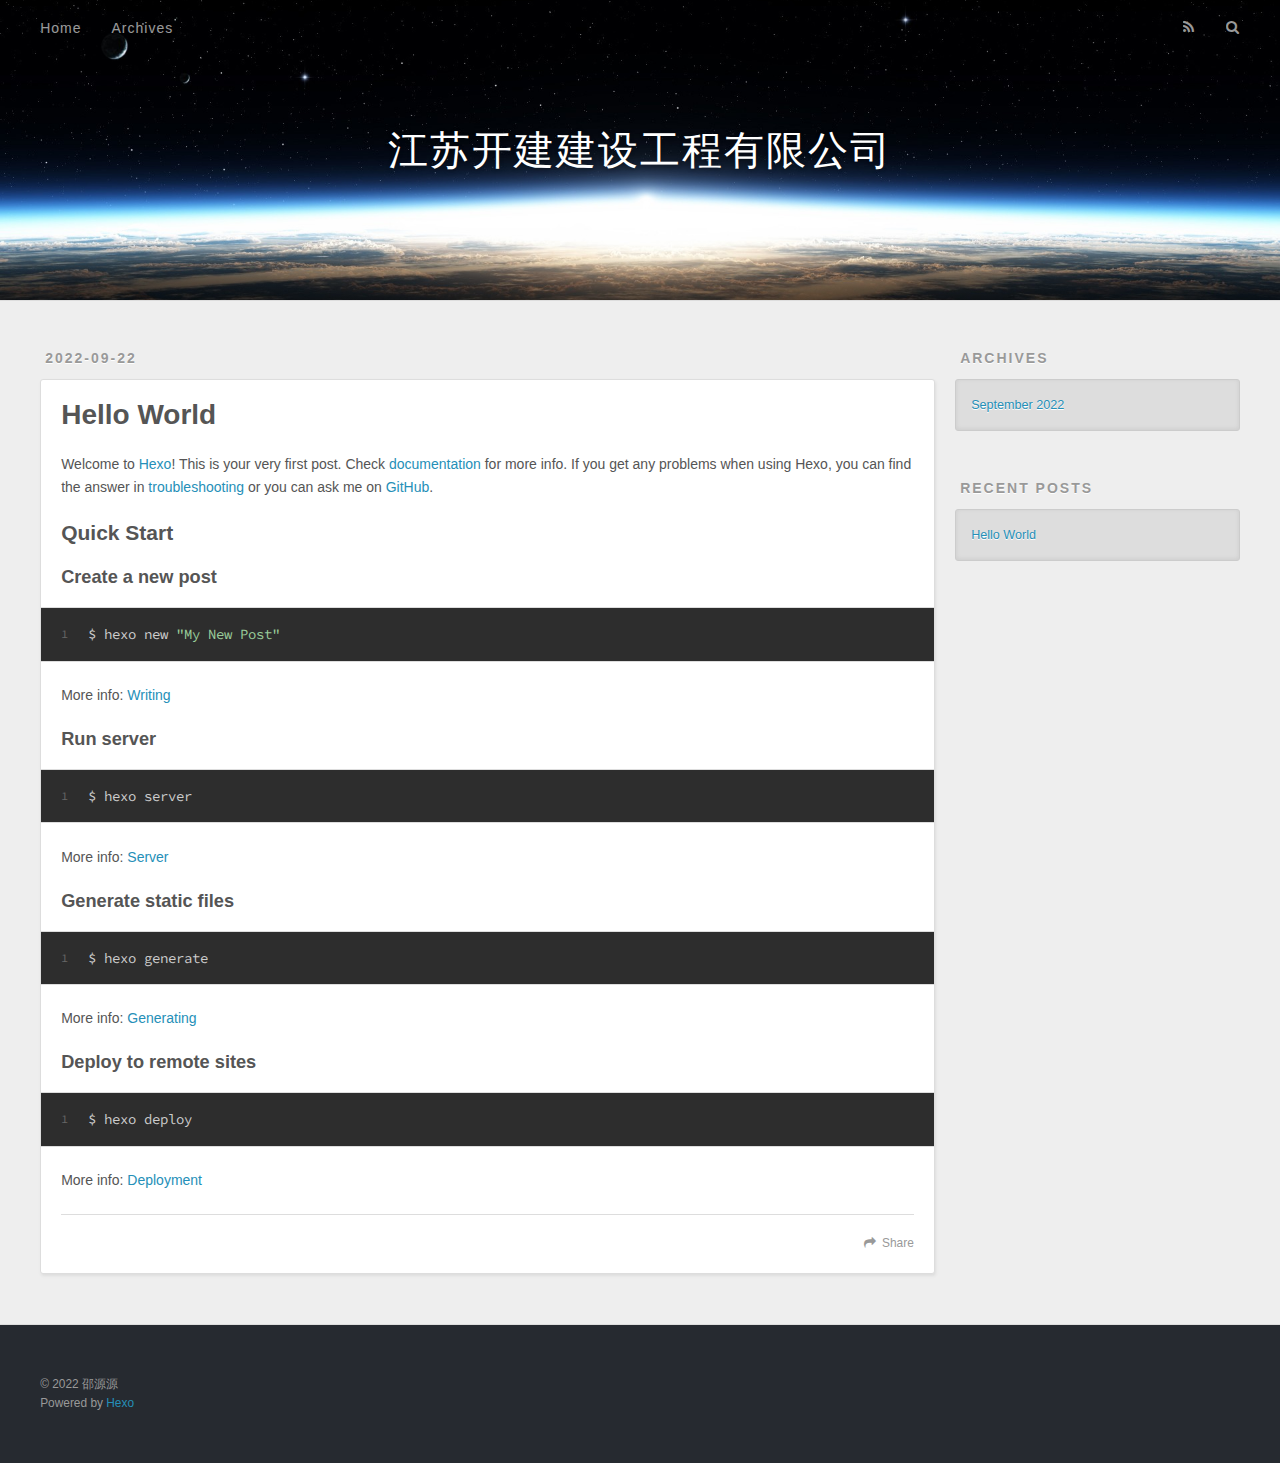
==== index.html @ 6b396579 "Site updated: 2022-09-23 10:19:59" ====
<!DOCTYPE html>
<html>
<head>
  <meta charset="utf-8">
  

  
  <title>江苏开建建设工程有限公司</title>
  <meta name="viewport" content="width=device-width, initial-scale=1, maximum-scale=1">
  <meta name="description" content="江苏开建建设工程有限公司">
<meta property="og:type" content="website">
<meta property="og:title" content="江苏开建建设工程有限公司">
<meta property="og:url" content="http://example.com/index.html">
<meta property="og:site_name" content="江苏开建建设工程有限公司">
<meta property="og:description" content="江苏开建建设工程有限公司">
<meta property="og:locale" content="en_US">
<meta property="article:author" content="邵源源">
<meta name="twitter:card" content="summary">
  
    <link rel="alternate" href="/atom.xml" title="江苏开建建设工程有限公司" type="application/atom+xml">
  
  
    <link rel="icon" href="/favicon.png">
  
  
    <link href="//fonts.googleapis.com/css?family=Source+Code+Pro" rel="stylesheet" type="text/css">
  
  
<link rel="stylesheet" href="/css/style.css">

<meta name="generator" content="Hexo 5.4.2"></head>

<body>
  <div id="container">
    <div id="wrap">
      <header id="header">
  <div id="banner"></div>
  <div id="header-outer" class="outer">
    <div id="header-title" class="inner">
      <h1 id="logo-wrap">
        <a href="/" id="logo">江苏开建建设工程有限公司</a>
      </h1>
      
    </div>
    <div id="header-inner" class="inner">
      <nav id="main-nav">
        <a id="main-nav-toggle" class="nav-icon"></a>
        
          <a class="main-nav-link" href="/">Home</a>
        
          <a class="main-nav-link" href="/archives">Archives</a>
        
      </nav>
      <nav id="sub-nav">
        
          <a id="nav-rss-link" class="nav-icon" href="/atom.xml" title="RSS Feed"></a>
        
        <a id="nav-search-btn" class="nav-icon" title="Search"></a>
      </nav>
      <div id="search-form-wrap">
        <form action="//google.com/search" method="get" accept-charset="UTF-8" class="search-form"><input type="search" name="q" class="search-form-input" placeholder="Search"><button type="submit" class="search-form-submit">&#xF002;</button><input type="hidden" name="sitesearch" value="http://example.com"></form>
      </div>
    </div>
  </div>
</header>
      <div class="outer">
        <section id="main">
  
    <article id="post-hello-world" class="article article-type-post" itemscope itemprop="blogPost">
  <div class="article-meta">
    <a href="/2022/09/22/hello-world/" class="article-date">
  <time datetime="2022-09-22T11:32:41.688Z" itemprop="datePublished">2022-09-22</time>
</a>
    
  </div>
  <div class="article-inner">
    
    
      <header class="article-header">
        
  
    <h1 itemprop="name">
      <a class="article-title" href="/2022/09/22/hello-world/">Hello World</a>
    </h1>
  

      </header>
    
    <div class="article-entry" itemprop="articleBody">
      
        <p>Welcome to <a target="_blank" rel="noopener" href="https://hexo.io/">Hexo</a>! This is your very first post. Check <a target="_blank" rel="noopener" href="https://hexo.io/docs/">documentation</a> for more info. If you get any problems when using Hexo, you can find the answer in <a target="_blank" rel="noopener" href="https://hexo.io/docs/troubleshooting.html">troubleshooting</a> or you can ask me on <a target="_blank" rel="noopener" href="https://github.com/hexojs/hexo/issues">GitHub</a>.</p>
<h2 id="Quick-Start"><a href="#Quick-Start" class="headerlink" title="Quick Start"></a>Quick Start</h2><h3 id="Create-a-new-post"><a href="#Create-a-new-post" class="headerlink" title="Create a new post"></a>Create a new post</h3><figure class="highlight bash"><table><tr><td class="gutter"><pre><span class="line">1</span><br></pre></td><td class="code"><pre><span class="line">$ hexo new <span class="string">&quot;My New Post&quot;</span></span><br></pre></td></tr></table></figure>

<p>More info: <a target="_blank" rel="noopener" href="https://hexo.io/docs/writing.html">Writing</a></p>
<h3 id="Run-server"><a href="#Run-server" class="headerlink" title="Run server"></a>Run server</h3><figure class="highlight bash"><table><tr><td class="gutter"><pre><span class="line">1</span><br></pre></td><td class="code"><pre><span class="line">$ hexo server</span><br></pre></td></tr></table></figure>

<p>More info: <a target="_blank" rel="noopener" href="https://hexo.io/docs/server.html">Server</a></p>
<h3 id="Generate-static-files"><a href="#Generate-static-files" class="headerlink" title="Generate static files"></a>Generate static files</h3><figure class="highlight bash"><table><tr><td class="gutter"><pre><span class="line">1</span><br></pre></td><td class="code"><pre><span class="line">$ hexo generate</span><br></pre></td></tr></table></figure>

<p>More info: <a target="_blank" rel="noopener" href="https://hexo.io/docs/generating.html">Generating</a></p>
<h3 id="Deploy-to-remote-sites"><a href="#Deploy-to-remote-sites" class="headerlink" title="Deploy to remote sites"></a>Deploy to remote sites</h3><figure class="highlight bash"><table><tr><td class="gutter"><pre><span class="line">1</span><br></pre></td><td class="code"><pre><span class="line">$ hexo deploy</span><br></pre></td></tr></table></figure>

<p>More info: <a target="_blank" rel="noopener" href="https://hexo.io/docs/one-command-deployment.html">Deployment</a></p>

      
    </div>
    <footer class="article-footer">
      <a data-url="http://example.com/2022/09/22/hello-world/" data-id="cl8dutoaf0000ag1d5b9mfxag" class="article-share-link">Share</a>
      
      
    </footer>
  </div>
  
</article>


  


</section>
        
          <aside id="sidebar">
  
    

  
    

  
    
  
    
  <div class="widget-wrap">
    <h3 class="widget-title">Archives</h3>
    <div class="widget">
      <ul class="archive-list"><li class="archive-list-item"><a class="archive-list-link" href="/archives/2022/09/">September 2022</a></li></ul>
    </div>
  </div>


  
    
  <div class="widget-wrap">
    <h3 class="widget-title">Recent Posts</h3>
    <div class="widget">
      <ul>
        
          <li>
            <a href="/2022/09/22/hello-world/">Hello World</a>
          </li>
        
      </ul>
    </div>
  </div>

  
</aside>
        
      </div>
      <footer id="footer">
  
  <div class="outer">
    <div id="footer-info" class="inner">
      &copy; 2022 邵源源<br>
      Powered by <a href="http://hexo.io/" target="_blank">Hexo</a>
    </div>
  </div>
</footer>
    </div>
    <nav id="mobile-nav">
  
    <a href="/" class="mobile-nav-link">Home</a>
  
    <a href="/archives" class="mobile-nav-link">Archives</a>
  
</nav>
    

<script src="//ajax.googleapis.com/ajax/libs/jquery/2.0.3/jquery.min.js"></script>


  
<link rel="stylesheet" href="/fancybox/jquery.fancybox.css">

  
<script src="/fancybox/jquery.fancybox.pack.js"></script>




<script src="/js/script.js"></script>




  </div>
</body>
</html>
---- css/style.css ----
body {
  width: 100%;
}
body:before,
body:after {
  content: "";
  display: table;
}
body:after {
  clear: both;
}
html,
body,
div,
span,
applet,
object,
iframe,
h1,
h2,
h3,
h4,
h5,
h6,
p,
blockquote,
pre,
a,
abbr,
acronym,
address,
big,
cite,
code,
del,
dfn,
em,
img,
ins,
kbd,
q,
s,
samp,
small,
strike,
strong,
sub,
sup,
tt,
var,
dl,
dt,
dd,
ol,
ul,
li,
fieldset,
form,
label,
legend,
table,
caption,
tbody,
tfoot,
thead,
tr,
th,
td {
  margin: 0;
  padding: 0;
  border: 0;
  outline: 0;
  font-weight: inherit;
  font-style: inherit;
  font-family: inherit;
  font-size: 100%;
  vertical-align: baseline;
}
body {
  line-height: 1;
  color: #000;
  background: #fff;
}
ol,
ul {
  list-style: none;
}
table {
  border-collapse: separate;
  border-spacing: 0;
  vertical-align: middle;
}
caption,
th,
td {
  text-align: left;
  font-weight: normal;
  vertical-align: middle;
}
a img {
  border: none;
}
input,
button {
  margin: 0;
  padding: 0;
}
input::-moz-focus-inner,
button::-moz-focus-inner {
  border: 0;
  padding: 0;
}
@font-face {
  font-family: FontAwesome;
  font-style: normal;
  font-weight: normal;
  src: url("fonts/fontawesome-webfont.eot?v=#4.0.3");
  src: url("fonts/fontawesome-webfont.eot?#iefix&v=#4.0.3") format("embedded-opentype"), url("fonts/fontawesome-webfont.woff?v=#4.0.3") format("woff"), url("fonts/fontawesome-webfont.ttf?v=#4.0.3") format("truetype"), url("fonts/fontawesome-webfont.svg#fontawesomeregular?v=#4.0.3") format("svg");
}
html,
body,
#container {
  height: 100%;
}
body {
  background: #eee;
  font: 14px -apple-system, BlinkMacSystemFont, "Segoe UI", "Roboto", "Oxygen", "Ubuntu", "Cantarell", "Fira Sans", "Droid Sans", "Helvetica Neue", sans-serif;
  -webkit-text-size-adjust: 100%;
}
.outer {
  max-width: 1220px;
  margin: 0 auto;
  padding: 0 20px;
}
.outer:before,
.outer:after {
  content: "";
  display: table;
}
.outer:after {
  clear: both;
}
.inner {
  display: inline;
  float: left;
  width: 98.33333333333333%;
  margin: 0 0.833333333333333%;
}
.left,
.alignleft {
  float: left;
}
.right,
.alignright {
  float: right;
}
.clear {
  clear: both;
}
#container {
  position: relative;
}
.mobile-nav-on {
  overflow: hidden;
}
#wrap {
  height: 100%;
  width: 100%;
  position: absolute;
  top: 0;
  left: 0;
  -webkit-transition: 0.2s ease-out;
  -moz-transition: 0.2s ease-out;
  -ms-transition: 0.2s ease-out;
  transition: 0.2s ease-out;
  z-index: 1;
  background: #eee;
}
.mobile-nav-on #wrap {
  left: 280px;
}
@media screen and (min-width: 768px) {
  #main {
    display: inline;
    float: left;
    width: 73.33333333333333%;
    margin: 0 0.833333333333333%;
  }
}
.article-date,
.article-category-link,
.archive-year,
.widget-title {
  text-decoration: none;
  text-transform: uppercase;
  letter-spacing: 2px;
  color: #999;
  margin-bottom: 1em;
  margin-left: 5px;
  line-height: 1em;
  text-shadow: 0 1px #fff;
  font-weight: bold;
}
.article-inner,
.archive-article-inner {
  background: #fff;
  -webkit-box-shadow: 1px 2px 3px #ddd;
  box-shadow: 1px 2px 3px #ddd;
  border: 1px solid #ddd;
  border-radius: 3px;
}
.article-entry h1,
.widget h1 {
  font-size: 2em;
}
.article-entry h2,
.widget h2 {
  font-size: 1.5em;
}
.article-entry h3,
.widget h3 {
  font-size: 1.3em;
}
.article-entry h4,
.widget h4 {
  font-size: 1.2em;
}
.article-entry h5,
.widget h5 {
  font-size: 1em;
}
.article-entry h6,
.widget h6 {
  font-size: 1em;
  color: #999;
}
.article-entry hr,
.widget hr {
  border: 1px dashed #ddd;
}
.article-entry strong,
.widget strong {
  font-weight: bold;
}
.article-entry em,
.widget em,
.article-entry cite,
.widget cite {
  font-style: italic;
}
.article-entry sup,
.widget sup,
.article-entry sub,
.widget sub {
  font-size: 0.75em;
  line-height: 0;
  position: relative;
  vertical-align: baseline;
}
.article-entry sup,
.widget sup {
  top: -0.5em;
}
.article-entry sub,
.widget sub {
  bottom: -0.2em;
}
.article-entry small,
.widget small {
  font-size: 0.85em;
}
.article-entry acronym,
.widget acronym,
.article-entry abbr,
.widget abbr {
  border-bottom: 1px dotted;
}
.article-entry ul,
.widget ul,
.article-entry ol,
.widget ol,
.article-entry dl,
.widget dl {
  margin: 0 20px;
  line-height: 1.6em;
}
.article-entry ul ul,
.widget ul ul,
.article-entry ol ul,
.widget ol ul,
.article-entry ul ol,
.widget ul ol,
.article-entry ol ol,
.widget ol ol {
  margin-top: 0;
  margin-bottom: 0;
}
.article-entry ul,
.widget ul {
  list-style: disc;
}
.article-entry ol,
.widget ol {
  list-style: decimal;
}
.article-entry dt,
.widget dt {
  font-weight: bold;
}
#header {
  height: 300px;
  position: relative;
  border-bottom: 1px solid #ddd;
}
#header:before,
#header:after {
  content: "";
  position: absolute;
  left: 0;
  right: 0;
  height: 40px;
}
#header:before {
  top: 0;
  background: -webkit-linear-gradient(rgba(0,0,0,0.2), transparent);
  background: -moz-linear-gradient(rgba(0,0,0,0.2), transparent);
  background: -ms-linear-gradient(rgba(0,0,0,0.2), transparent);
  background: linear-gradient(rgba(0,0,0,0.2), transparent);
}
#header:after {
  bottom: 0;
  background: -webkit-linear-gradient(transparent, rgba(0,0,0,0.2));
  background: -moz-linear-gradient(transparent, rgba(0,0,0,0.2));
  background: -ms-linear-gradient(transparent, rgba(0,0,0,0.2));
  background: linear-gradient(transparent, rgba(0,0,0,0.2));
}
#header-outer {
  height: 100%;
  position: relative;
}
#header-inner {
  position: relative;
  overflow: hidden;
}
#banner {
  position: absolute;
  top: 0;
  left: 0;
  width: 100%;
  height: 100%;
  background: url("images/banner.jpg") center #000;
  background-size: cover;
  z-index: -1;
}
#header-title {
  text-align: center;
  height: 40px;
  position: absolute;
  top: 50%;
  left: 0;
  margin-top: -20px;
}
#logo,
#subtitle {
  text-decoration: none;
  color: #fff;
  font-weight: 300;
  text-shadow: 0 1px 4px rgba(0,0,0,0.3);
}
#logo {
  font-size: 40px;
  line-height: 40px;
  letter-spacing: 2px;
}
#subtitle {
  font-size: 16px;
  line-height: 16px;
  letter-spacing: 1px;
}
#subtitle-wrap {
  margin-top: 16px;
}
#main-nav {
  float: left;
  margin-left: -15px;
}
.nav-icon,
.main-nav-link {
  float: left;
  color: #fff;
  opacity: 0.6;
  text-decoration: none;
  text-shadow: 0 1px rgba(0,0,0,0.2);
  -webkit-transition: opacity 0.2s;
  -moz-transition: opacity 0.2s;
  -ms-transition: opacity 0.2s;
  transition: opacity 0.2s;
  display: block;
  padding: 20px 15px;
}
.nav-icon:hover,
.main-nav-link:hover {
  opacity: 1;
}
.nav-icon {
  font-family: FontAwesome;
  text-align: center;
  font-size: 14px;
  width: 14px;
  height: 14px;
  padding: 20px 15px;
  position: relative;
  cursor: pointer;
}
.main-nav-link {
  font-weight: 300;
  letter-spacing: 1px;
}
@media screen and (max-width: 479px) {
  .main-nav-link {
    display: none;
  }
}
#main-nav-toggle {
  display: none;
}
#main-nav-toggle:before {
  content: "\f0c9";
}
@media screen and (max-width: 479px) {
  #main-nav-toggle {
    display: block;
  }
}
#sub-nav {
  float: right;
  margin-right: -15px;
}
#nav-rss-link:before {
  content: "\f09e";
}
#nav-search-btn:before {
  content: "\f002";
}
#search-form-wrap {
  position: absolute;
  top: 15px;
  width: 150px;
  height: 30px;
  right: -150px;
  opacity: 0;
  -webkit-transition: 0.2s ease-out;
  -moz-transition: 0.2s ease-out;
  -ms-transition: 0.2s ease-out;
  transition: 0.2s ease-out;
}
#search-form-wrap.on {
  opacity: 1;
  right: 0;
}
@media screen and (max-width: 479px) {
  #search-form-wrap {
    width: 100%;
    right: -100%;
  }
}
.search-form {
  position: absolute;
  top: 0;
  left: 0;
  right: 0;
  background: #fff;
  padding: 5px 15px;
  border-radius: 15px;
  -webkit-box-shadow: 0 0 10px rgba(0,0,0,0.3);
  box-shadow: 0 0 10px rgba(0,0,0,0.3);
}
.search-form-input {
  border: none;
  background: none;
  color: #555;
  width: 100%;
  font: 13px -apple-system, BlinkMacSystemFont, "Segoe UI", "Roboto", "Oxygen", "Ubuntu", "Cantarell", "Fira Sans", "Droid Sans", "Helvetica Neue", sans-serif;
  outline: none;
}
.search-form-input::-webkit-search-results-decoration,
.search-form-input::-webkit-search-cancel-button {
  -webkit-appearance: none;
}
.search-form-submit {
  position: absolute;
  top: 50%;
  right: 10px;
  margin-top: -7px;
  font: 13px FontAwesome;
  border: none;
  background: none;
  color: #bbb;
  cursor: pointer;
}
.search-form-submit:hover,
.search-form-submit:focus {
  color: #777;
}
.article {
  margin: 50px 0;
}
.article-inner {
  overflow: hidden;
}
.article-meta:before,
.article-meta:after {
  content: "";
  display: table;
}
.article-meta:after {
  clear: both;
}
.article-date {
  float: left;
}
.article-category {
  float: left;
  line-height: 1em;
  color: #ccc;
  text-shadow: 0 1px #fff;
  margin-left: 8px;
}
.article-category:before {
  content: "\2022";
}
.article-category-link {
  margin: 0 12px 1em;
}
.article-header {
  padding: 20px 20px 0;
}
.article-title {
  text-decoration: none;
  font-size: 2em;
  font-weight: bold;
  color: #555;
  line-height: 1.1em;
  -webkit-transition: color 0.2s;
  -moz-transition: color 0.2s;
  -ms-transition: color 0.2s;
  transition: color 0.2s;
}
a.article-title:hover {
  color: #258fb8;
}
.article-entry {
  color: #555;
  padding: 0 20px;
}
.article-entry:before,
.article-entry:after {
  content: "";
  display: table;
}
.article-entry:after {
  clear: both;
}
.article-entry p,
.article-entry table {
  line-height: 1.6em;
  margin: 1.6em 0;
}
.article-entry h1,
.article-entry h2,
.article-entry h3,
.article-entry h4,
.article-entry h5,
.article-entry h6 {
  font-weight: bold;
}
.article-entry h1,
.article-entry h2,
.article-entry h3,
.article-entry h4,
.article-entry h5,
.article-entry h6 {
  line-height: 1.1em;
  margin: 1.1em 0;
}
.article-entry a {
  color: #258fb8;
  text-decoration: none;
}
.article-entry a:hover {
  text-decoration: underline;
}
.article-entry ul,
.article-entry ol,
.article-entry dl {
  margin-top: 1.6em;
  margin-bottom: 1.6em;
}
.article-entry img,
.article-entry video {
  max-width: 100%;
  height: auto;
  display: block;
  margin: auto;
}
.article-entry iframe {
  border: none;
}
.article-entry table {
  width: 100%;
  border-collapse: collapse;
  border-spacing: 0;
}
.article-entry th {
  font-weight: bold;
  border-bottom: 3px solid #ddd;
  padding-bottom: 0.5em;
}
.article-entry td {
  border-bottom: 1px solid #ddd;
  padding: 10px 0;
}
.article-entry blockquote {
  font-family: Georgia, "Times New Roman", serif;
  font-size: 1.4em;
  margin: 1.6em 20px;
  text-align: center;
}
.article-entry blockquote footer {
  font-size: 14px;
  margin: 1.6em 0;
  font-family: -apple-system, BlinkMacSystemFont, "Segoe UI", "Roboto", "Oxygen", "Ubuntu", "Cantarell", "Fira Sans", "Droid Sans", "Helvetica Neue", sans-serif;
}
.article-entry blockquote footer cite:before {
  content: "—";
  padding: 0 0.5em;
}
.article-entry .pullquote {
  text-align: left;
  width: 45%;
  margin: 0;
}
.article-entry .pullquote.left {
  margin-left: 0.5em;
  margin-right: 1em;
}
.article-entry .pullquote.right {
  margin-right: 0.5em;
  margin-left: 1em;
}
.article-entry .caption {
  color: #999;
  display: block;
  font-size: 0.9em;
  margin-top: 0.5em;
  position: relative;
  text-align: center;
}
.article-entry .video-container {
  position: relative;
  padding-top: 56.25%;
  height: 0;
  overflow: hidden;
}
.article-entry .video-container iframe,
.article-entry .video-container object,
.article-entry .video-container embed {
  position: absolute;
  top: 0;
  left: 0;
  width: 100%;
  height: 100%;
  margin-top: 0;
}
.article-more-link a {
  display: inline-block;
  line-height: 1em;
  padding: 6px 15px;
  border-radius: 15px;
  background: #eee;
  color: #999;
  text-shadow: 0 1px #fff;
  text-decoration: none;
}
.article-more-link a:hover {
  background: #258fb8;
  color: #fff;
  text-decoration: none;
  text-shadow: 0 1px #1e7293;
}
.article-footer {
  font-size: 0.85em;
  line-height: 1.6em;
  border-top: 1px solid #ddd;
  padding-top: 1.6em;
  margin: 0 20px 20px;
}
.article-footer:before,
.article-footer:after {
  content: "";
  display: table;
}
.article-footer:after {
  clear: both;
}
.article-footer a {
  color: #999;
  text-decoration: none;
}
.article-footer a:hover {
  color: #555;
}
.article-tag-list-item {
  float: left;
  margin-right: 10px;
}
.article-tag-list-link:before {
  content: "#";
}
.article-comment-link {
  float: right;
}
.article-comment-link:before {
  content: "\f075";
  font-family: FontAwesome;
  padding-right: 8px;
}
.article-share-link {
  cursor: pointer;
  float: right;
  margin-left: 20px;
}
.article-share-link:before {
  content: "\f064";
  font-family: FontAwesome;
  padding-right: 6px;
}
#article-nav {
  position: relative;
}
#article-nav:before,
#article-nav:after {
  content: "";
  display: table;
}
#article-nav:after {
  clear: both;
}
@media screen and (min-width: 768px) {
  #article-nav {
    margin: 50px 0;
  }
  #article-nav:before {
    width: 8px;
    height: 8px;
    position: absolute;
    top: 50%;
    left: 50%;
    margin-top: -4px;
    margin-left: -4px;
    content: "";
    border-radius: 50%;
    background: #ddd;
    -webkit-box-shadow: 0 1px 2px #fff;
    box-shadow: 0 1px 2px #fff;
  }
}
.article-nav-link-wrap {
  text-decoration: none;
  text-shadow: 0 1px #fff;
  color: #999;
  -webkit-box-sizing: border-box;
  -moz-box-sizing: border-box;
  box-sizing: border-box;
  margin-top: 50px;
  text-align: center;
  display: block;
}
.article-nav-link-wrap:hover {
  color: #555;
}
@media screen and (min-width: 768px) {
  .article-nav-link-wrap {
    width: 50%;
    margin-top: 0;
  }
}
@media screen and (min-width: 768px) {
  #article-nav-newer {
    float: left;
    text-align: right;
    padding-right: 20px;
  }
}
@media screen and (min-width: 768px) {
  #article-nav-older {
    float: right;
    text-align: left;
    padding-left: 20px;
  }
}
.article-nav-caption {
  text-transform: uppercase;
  letter-spacing: 2px;
  color: #ddd;
  line-height: 1em;
  font-weight: bold;
}
#article-nav-newer .article-nav-caption {
  margin-right: -2px;
}
.article-nav-title {
  font-size: 0.85em;
  line-height: 1.6em;
  margin-top: 0.5em;
}
.article-share-box {
  position: absolute;
  display: none;
  background: #fff;
  -webkit-box-shadow: 1px 2px 10px rgba(0,0,0,0.2);
  box-shadow: 1px 2px 10px rgba(0,0,0,0.2);
  border-radius: 3px;
  margin-left: -145px;
  overflow: hidden;
  z-index: 1;
}
.article-share-box.on {
  display: block;
}
.article-share-input {
  width: 100%;
  background: none;
  -webkit-box-sizing: border-box;
  -moz-box-sizing: border-box;
  box-sizing: border-box;
  font: 14px -apple-system, BlinkMacSystemFont, "Segoe UI", "Roboto", "Oxygen", "Ubuntu", "Cantarell", "Fira Sans", "Droid Sans", "Helvetica Neue", sans-serif;
  padding: 0 15px;
  color: #555;
  outline: none;
  border: 1px solid #ddd;
  border-radius: 3px 3px 0 0;
  height: 36px;
  line-height: 36px;
}
.article-share-links {
  background: #eee;
}
.article-share-links:before,
.article-share-links:after {
  content: "";
  display: table;
}
.article-share-links:after {
  clear: both;
}
.article-share-twitter,
.article-share-facebook,
.article-share-pinterest,
.article-share-google {
  width: 50px;
  height: 36px;
  display: block;
  float: left;
  position: relative;
  color: #999;
  text-shadow: 0 1px #fff;
}
.article-share-twitter:before,
.article-share-facebook:before,
.article-share-pinterest:before,
.article-share-google:before {
  font-size: 20px;
  font-family: FontAwesome;
  width: 20px;
  height: 20px;
  position: absolute;
  top: 50%;
  left: 50%;
  margin-top: -10px;
  margin-left: -10px;
  text-align: center;
}
.article-share-twitter:hover,
.article-share-facebook:hover,
.article-share-pinterest:hover,
.article-share-google:hover {
  color: #fff;
}
.article-share-twitter:before {
  content: "\f099";
}
.article-share-twitter:hover {
  background: #00aced;
  text-shadow: 0 1px #008abe;
}
.article-share-facebook:before {
  content: "\f09a";
}
.article-share-facebook:hover {
  background: #3b5998;
  text-shadow: 0 1px #2f477a;
}
.article-share-pinterest:before {
  content: "\f0d2";
}
.article-share-pinterest:hover {
  background: #cb2027;
  text-shadow: 0 1px #a21a1f;
}
.article-share-google:before {
  content: "\f0d5";
}
.article-share-google:hover {
  background: #dd4b39;
  text-shadow: 0 1px #be3221;
}
.article-gallery {
  background: #000;
  position: relative;
}
.article-gallery-photos {
  position: relative;
  overflow: hidden;
}
.article-gallery-img {
  display: none;
  max-width: 100%;
}
.article-gallery-img:first-child {
  display: block;
}
.article-gallery-img.loaded {
  position: absolute;
  display: block;
}
.article-gallery-img img {
  display: block;
  max-width: 100%;
  margin: 0 auto;
}
#comments {
  background: #fff;
  -webkit-box-shadow: 1px 2px 3px #ddd;
  box-shadow: 1px 2px 3px #ddd;
  padding: 20px;
  border: 1px solid #ddd;
  border-radius: 3px;
  margin: 50px 0;
}
#comments a {
  color: #258fb8;
}
.archives-wrap {
  margin: 50px 0;
}
.archives:before,
.archives:after {
  content: "";
  display: table;
}
.archives:after {
  clear: both;
}
.archive-year-wrap {
  margin-bottom: 1em;
}
.archives {
  -webkit-column-gap: 10px;
  -moz-column-gap: 10px;
  column-gap: 10px;
}
@media screen and (min-width: 480px) and (max-width: 767px) {
  .archives {
    -webkit-column-count: 2;
    -moz-column-count: 2;
    column-count: 2;
  }
}
@media screen and (min-width: 768px) {
  .archives {
    -webkit-column-count: 3;
    -moz-column-count: 3;
    column-count: 3;
  }
}
.archive-article {
  -webkit-column-break-inside: avoid;
  page-break-inside: avoid;
  overflow: hidden;
  break-inside: avoid-column;
}
.archive-article-inner {
  padding: 10px;
  margin-bottom: 15px;
}
.archive-article-title {
  text-decoration: none;
  font-weight: bold;
  color: #555;
  -webkit-transition: color 0.2s;
  -moz-transition: color 0.2s;
  -ms-transition: color 0.2s;
  transition: color 0.2s;
  line-height: 1.6em;
}
.archive-article-title:hover {
  color: #258fb8;
}
.archive-article-footer {
  margin-top: 1em;
}
.archive-article-date {
  color: #999;
  text-decoration: none;
  font-size: 0.85em;
  line-height: 1em;
  margin-bottom: 0.5em;
  display: block;
}
#page-nav {
  margin: 50px auto;
  background: #fff;
  -webkit-box-shadow: 1px 2px 3px #ddd;
  box-shadow: 1px 2px 3px #ddd;
  border: 1px solid #ddd;
  border-radius: 3px;
  text-align: center;
  color: #999;
  overflow: hidden;
}
#page-nav:before,
#page-nav:after {
  content: "";
  display: table;
}
#page-nav:after {
  clear: both;
}
#page-nav a,
#page-nav span {
  padding: 10px 20px;
  line-height: 1;
  height: 2ex;
}
#page-nav a {
  color: #999;
  text-decoration: none;
}
#page-nav a:hover {
  background: #999;
  color: #fff;
}
#page-nav .prev {
  float: left;
}
#page-nav .next {
  float: right;
}
#page-nav .page-number {
  display: inline-block;
}
@media screen and (max-width: 479px) {
  #page-nav .page-number {
    display: none;
  }
}
#page-nav .current {
  color: #555;
  font-weight: bold;
}
#page-nav .space {
  color: #ddd;
}
#footer {
  background: #262a30;
  padding: 50px 0;
  border-top: 1px solid #ddd;
  color: #999;
}
#footer a {
  color: #258fb8;
  text-decoration: none;
}
#footer a:hover {
  text-decoration: underline;
}
#footer-info {
  line-height: 1.6em;
  font-size: 0.85em;
}
.article-entry pre,
.article-entry .highlight {
  background: #2d2d2d;
  margin: 0 -20px;
  padding: 15px 20px;
  border-style: solid;
  border-color: #ddd;
  border-width: 1px 0;
  overflow: auto;
  color: #ccc;
  line-height: 22.400000000000002px;
}
.article-entry .highlight .gutter pre,
.article-entry .gist .gist-file .gist-data .line-numbers {
  color: #666;
  font-size: 0.85em;
}
.article-entry pre,
.article-entry code {
  font-family: "Source Code Pro", Consolas, Monaco, Menlo, Consolas, monospace;
}
.article-entry code {
  background: #eee;
  text-shadow: 0 1px #fff;
  padding: 0 0.3em;
}
.article-entry pre code {
  background: none;
  text-shadow: none;
  padding: 0;
}
.article-entry .highlight pre {
  border: none;
  margin: 0;
  padding: 0;
}
.article-entry .highlight table {
  margin: 0;
  width: auto;
}
.article-entry .highlight td {
  border: none;
  padding: 0;
}
.article-entry .highlight figcaption {
  font-size: 0.85em;
  color: #999;
  line-height: 1em;
  margin-bottom: 1em;
}
.article-entry .highlight figcaption:before,
.article-entry .highlight figcaption:after {
  content: "";
  display: table;
}
.article-entry .highlight figcaption:after {
  clear: both;
}
.article-entry .highlight figcaption a {
  float: right;
}
.article-entry .highlight .gutter pre {
  text-align: right;
  padding-right: 20px;
}
.article-entry .highlight .line {
  height: 22.400000000000002px;
}
.article-entry .highlight .line.marked {
  background: #515151;
}
.article-entry .gist {
  margin: 0 -20px;
  border-style: solid;
  border-color: #ddd;
  border-width: 1px 0;
  background: #2d2d2d;
  padding: 15px 20px 15px 0;
}
.article-entry .gist .gist-file {
  border: none;
  font-family: "Source Code Pro", Consolas, Monaco, Menlo, Consolas, monospace;
  margin: 0;
}
.article-entry .gist .gist-file .gist-data {
  background: none;
  border: none;
}
.article-entry .gist .gist-file .gist-data .line-numbers {
  background: none;
  border: none;
  padding: 0 20px 0 0;
}
.article-entry .gist .gist-file .gist-data .line-data {
  padding: 0 !important;
}
.article-entry .gist .gist-file .highlight {
  margin: 0;
  padding: 0;
  border: none;
}
.article-entry .gist .gist-file .gist-meta {
  background: #2d2d2d;
  color: #999;
  font: 0.85em -apple-system, BlinkMacSystemFont, "Segoe UI", "Roboto", "Oxygen", "Ubuntu", "Cantarell", "Fira Sans", "Droid Sans", "Helvetica Neue", sans-serif;
  text-shadow: 0 0;
  padding: 0;
  margin-top: 1em;
  margin-left: 20px;
}
.article-entry .gist .gist-file .gist-meta a {
  color: #258fb8;
  font-weight: normal;
}
.article-entry .gist .gist-file .gist-meta a:hover {
  text-decoration: underline;
}
pre .comment,
pre .title {
  color: #999;
}
pre .variable,
pre .attribute,
pre .tag,
pre .regexp,
pre .ruby .constant,
pre .xml .tag .title,
pre .xml .pi,
pre .xml .doctype,
pre .html .doctype,
pre .css .id,
pre .css .class,
pre .css .pseudo {
  color: #f2777a;
}
pre .number,
pre .preprocessor,
pre .built_in,
pre .literal,
pre .params,
pre .constant {
  color: #f99157;
}
pre .class,
pre .ruby .class .title,
pre .css .rules .attribute {
  color: #9c9;
}
pre .string,
pre .value,
pre .inheritance,
pre .header,
pre .ruby .symbol,
pre .xml .cdata {
  color: #9c9;
}
pre .css .hexcolor {
  color: #6cc;
}
pre .function,
pre .python .decorator,
pre .python .title,
pre .ruby .function .title,
pre .ruby .title .keyword,
pre .perl .sub,
pre .javascript .title,
pre .coffeescript .title {
  color: #69c;
}
pre .keyword,
pre .javascript .function {
  color: #c9c;
}
@media screen and (max-width: 479px) {
  #mobile-nav {
    position: absolute;
    top: 0;
    left: 0;
    width: 280px;
    height: 100%;
    background: #191919;
    border-right: 1px solid #fff;
  }
}
@media screen and (max-width: 479px) {
  .mobile-nav-link {
    display: block;
    color: #999;
    text-decoration: none;
    padding: 15px 20px;
    font-weight: bold;
  }
  .mobile-nav-link:hover {
    color: #fff;
  }
}
@media screen and (min-width: 768px) {
  #sidebar {
    display: inline;
    float: left;
    width: 23.333333333333332%;
    margin: 0 0.833333333333333%;
  }
}
.widget-wrap {
  margin: 50px 0;
}
.widget {
  color: #777;
  text-shadow: 0 1px #fff;
  background: #ddd;
  -webkit-box-shadow: 0 -1px 4px #ccc inset;
  box-shadow: 0 -1px 4px #ccc inset;
  border: 1px solid #ccc;
  padding: 15px;
  border-radius: 3px;
}
.widget a {
  color: #258fb8;
  text-decoration: none;
}
.widget a:hover {
  text-decoration: underline;
}
.widget ul ul,
.widget ol ul,
.widget dl ul,
.widget ul ol,
.widget ol ol,
.widget dl ol,
.widget ul dl,
.widget ol dl,
.widget dl dl {
  margin-left: 15px;
  list-style: disc;
}
.widget {
  line-height: 1.6em;
  word-wrap: break-word;
  font-size: 0.9em;
}
.widget ul,
.widget ol {
  list-style: none;
  margin: 0;
}
.widget ul ul,
.widget ol ul,
.widget ul ol,
.widget ol ol {
  margin: 0 20px;
}
.widget ul ul,
.widget ol ul {
  list-style: disc;
}
.widget ul ol,
.widget ol ol {
  list-style: decimal;
}
.category-list-count,
.tag-list-count,
.archive-list-count {
  padding-left: 5px;
  color: #999;
  font-size: 0.85em;
}
.category-list-count:before,
.tag-list-count:before,
.archive-list-count:before {
  content: "(";
}
.category-list-count:after,
.tag-list-count:after,
.archive-list-count:after {
  content: ")";
}
.tagcloud a {
  margin-right: 5px;
  display: inline-block;
}
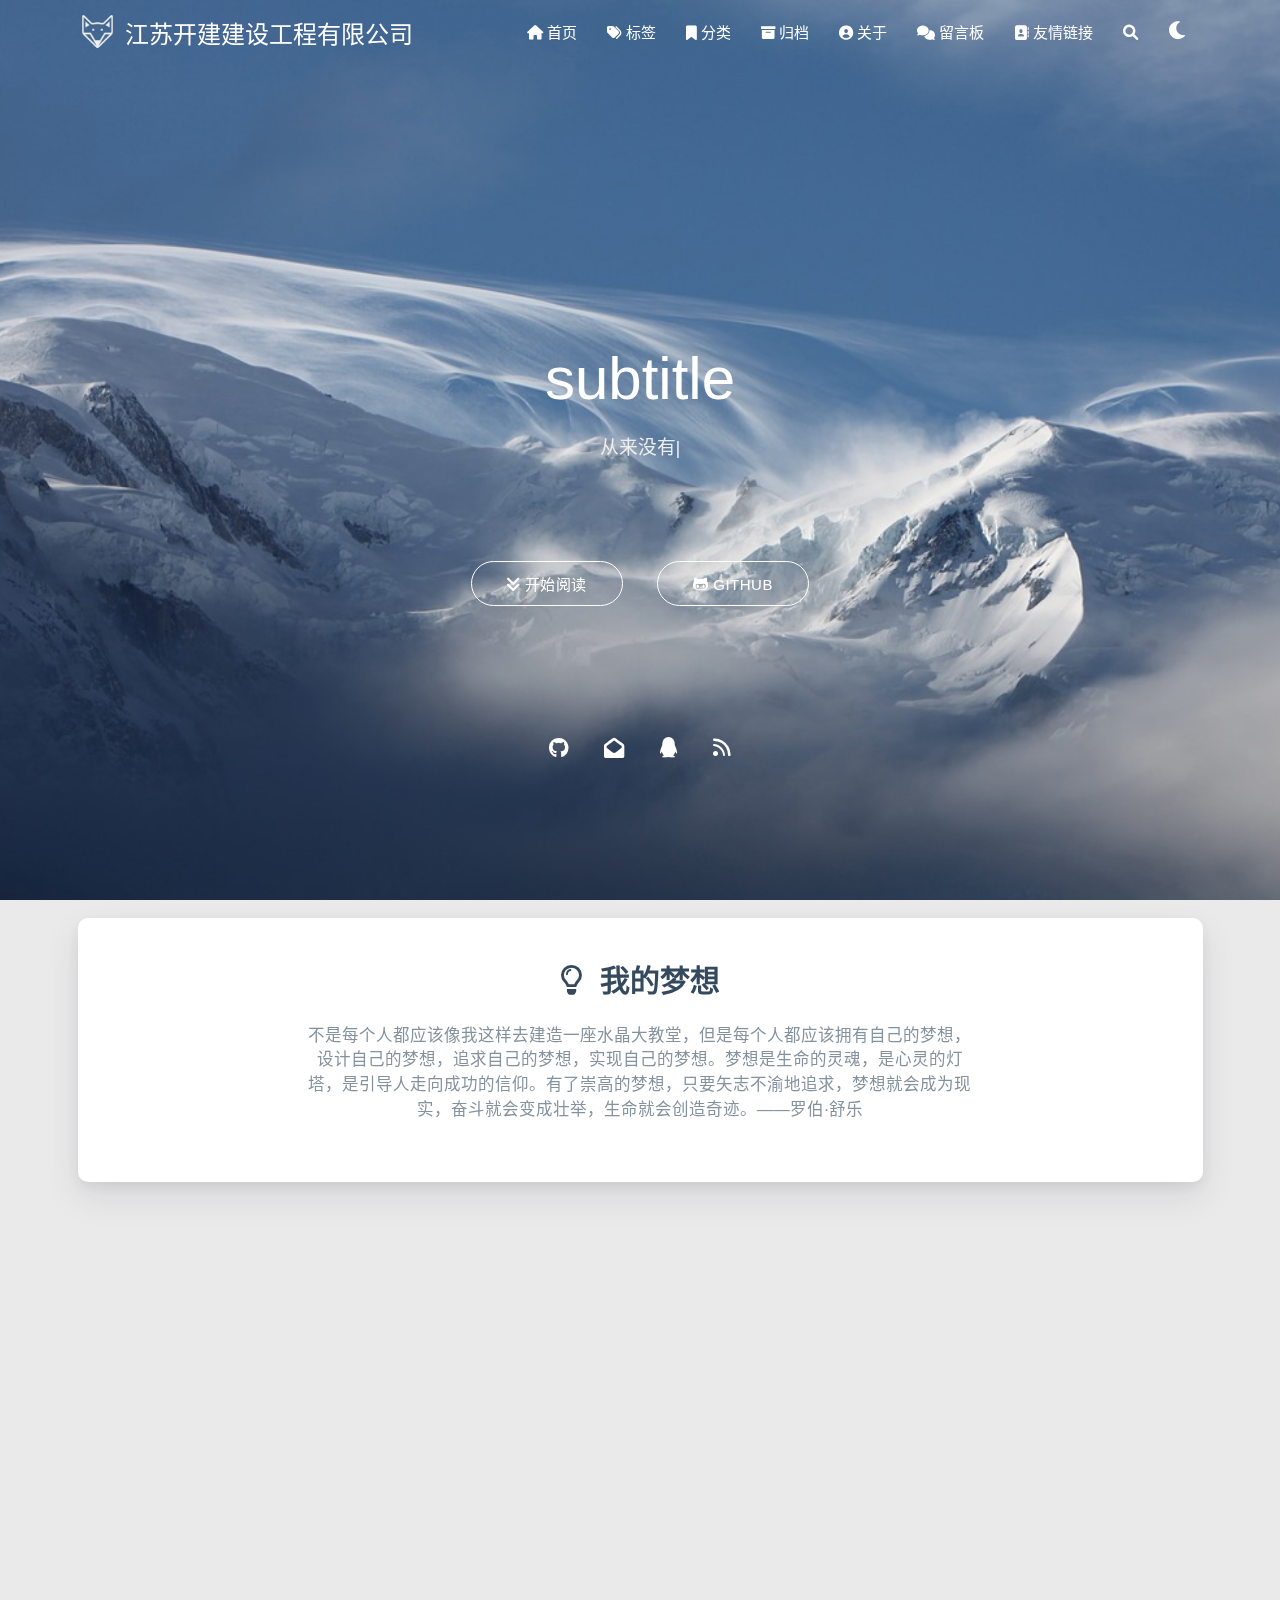
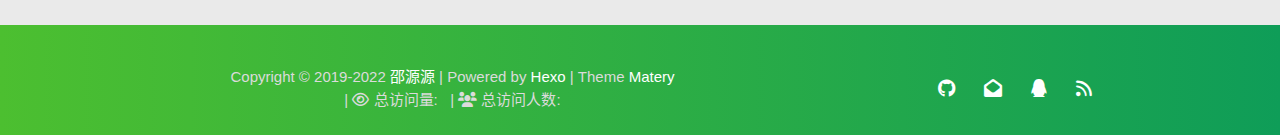
==== commit 5240a66c: "Site updated: 2022-09-23 10:46:22" ====
--- a/index.html
+++ b/index.html
@@ -1,198 +1,959 @@
-<!DOCTYPE html>
-<html>
+<!DOCTYPE HTML>
+<html lang="zh-CN">
+
+
 <head>
-  <meta charset="utf-8">
+    <meta charset="utf-8">
+    <meta name="keywords" content="江苏开建建设工程有限公司">
+    <meta name="description" content="江苏开建建设工程有限公司">
+    <meta http-equiv="X-UA-Compatible" content="IE=edge">
+    <meta name="viewport" content="width=device-width, initial-scale=1.0, user-scalable=no">
+    <meta name="renderer" content="webkit|ie-stand|ie-comp">
+    <meta name="mobile-web-app-capable" content="yes">
+    <meta name="format-detection" content="telephone=no">
+    <meta name="apple-mobile-web-app-capable" content="yes">
+    <meta name="apple-mobile-web-app-status-bar-style" content="black-translucent">
+    <meta name="referrer" content="no-referrer-when-downgrade">
+    <!-- Global site tag (gtag.js) - Google Analytics -->
+
+
+    <title>江苏开建建设工程有限公司</title>
+    <link rel="icon" type="image/png" href="/favicon.png">
+    
+
+
+    <!-- index cover -->
+    <!-- <link rel="stylesheet preload" type="text/css" href="/css/indexcover.css"> -->
+    <style>
+        .carousel-control {
+            width: 45px;
+            height: 45px;
+            line-height: 55px;
+            border-radius: 45px;
+            background: transparent;
+            cursor: pointer;
+            z-index: 100;
+        }
+        
+        #prev-cover {
+            position: absolute;
+            top: 48%;
+            left: 8px;
+        }
+        
+        #next-cover {
+            position: absolute;
+            top: 48%;
+            right: 8px;;
+        }
+        
+        #prev-cover i {
+            margin-right: 3px;
+        }
+        
+        #next-cover i {
+            margin-left: 3px;
+        }
+        
+        .carousel-control:hover {
+            background-color: rgba(0, 0, 0, .4);
+        }
+        
+        .carousel-control i {
+            color: #fff;
+            font-size: 2.4rem;
+        }
+    </style>
+
+
+
+<link rel="stylesheet" type="text/css" href="/libs/awesome/css/all.min.css">
+<link rel="stylesheet" type="text/css" href="/libs/materialize/materialize.min.css">
+<link rel="stylesheet" type="text/css" href="/libs/aos/aos.css">
+<link rel="stylesheet" type="text/css" href="/libs/animate/animate.min.css">
+<link rel="stylesheet" type="text/css" href="/libs/lightGallery/css/lightgallery.min.css">
+<link rel="stylesheet" type="text/css" href="/css/matery.css">
+<link rel="stylesheet" type="text/css" href="/css/my.css">
+<link rel="stylesheet" type="text/css" href="/css/dark.css" media="none" onload="if(media!='all')media='all'">
+
+
+
+
+    <link rel="stylesheet" href="/libs/tocbot/tocbot.css">
+    <link rel="stylesheet" href="/css/post.css">
+
+
+
+
+
+
+    <script src="/libs/jquery/jquery-3.6.0.min.js"></script>
+
+<meta name="generator" content="Hexo 5.4.2"></head>
+
+
+<body>
+    <header class="navbar-fixed">
+    <nav id="headNav" class="bg-color nav-transparent">
+        <div id="navContainer" class="nav-wrapper container">
+            <div class="brand-logo">
+                <a href="/" class="waves-effect waves-light">
+                    
+                    <img src="/medias/logo.png" class="logo-img" alt="LOGO">
+                    
+                    <span class="logo-span">江苏开建建设工程有限公司</span>
+                </a>
+            </div>
+            
+
+<a href="#" data-target="mobile-nav" class="sidenav-trigger button-collapse"><i class="fas fa-bars"></i></a>
+<ul class="right nav-menu">
   
-
+  <li class="hide-on-med-and-down nav-item">
+    
+    <a href="/" class="waves-effect waves-light">
+      
+      <i class="fas fa-home" style="zoom: 0.6;"></i>
+      
+      <span>首页</span>
+    </a>
+    
+  </li>
   
-  <title>江苏开建建设工程有限公司</title>
-  <meta name="viewport" content="width=device-width, initial-scale=1, maximum-scale=1">
-  <meta name="description" content="江苏开建建设工程有限公司">
-<meta property="og:type" content="website">
-<meta property="og:title" content="江苏开建建设工程有限公司">
-<meta property="og:url" content="http://example.com/index.html">
-<meta property="og:site_name" content="江苏开建建设工程有限公司">
-<meta property="og:description" content="江苏开建建设工程有限公司">
-<meta property="og:locale" content="en_US">
-<meta property="article:author" content="邵源源">
-<meta name="twitter:card" content="summary">
+  <li class="hide-on-med-and-down nav-item">
+    
+    <a href="/tags" class="waves-effect waves-light">
+      
+      <i class="fas fa-tags" style="zoom: 0.6;"></i>
+      
+      <span>标签</span>
+    </a>
+    
+  </li>
   
-    <link rel="alternate" href="/atom.xml" title="江苏开建建设工程有限公司" type="application/atom+xml">
+  <li class="hide-on-med-and-down nav-item">
+    
+    <a href="/categories" class="waves-effect waves-light">
+      
+      <i class="fas fa-bookmark" style="zoom: 0.6;"></i>
+      
+      <span>分类</span>
+    </a>
+    
+  </li>
   
+  <li class="hide-on-med-and-down nav-item">
+    
+    <a href="/archives" class="waves-effect waves-light">
+      
+      <i class="fas fa-archive" style="zoom: 0.6;"></i>
+      
+      <span>归档</span>
+    </a>
+    
+  </li>
   
-    <link rel="icon" href="/favicon.png">
+  <li class="hide-on-med-and-down nav-item">
+    
+    <a href="/about" class="waves-effect waves-light">
+      
+      <i class="fas fa-user-circle" style="zoom: 0.6;"></i>
+      
+      <span>关于</span>
+    </a>
+    
+  </li>
   
+  <li class="hide-on-med-and-down nav-item">
+    
+    <a href="/contact" class="waves-effect waves-light">
+      
+      <i class="fas fa-comments" style="zoom: 0.6;"></i>
+      
+      <span>留言板</span>
+    </a>
+    
+  </li>
   
-    <link href="//fonts.googleapis.com/css?family=Source+Code+Pro" rel="stylesheet" type="text/css">
+  <li class="hide-on-med-and-down nav-item">
+    
+    <a href="/friends" class="waves-effect waves-light">
+      
+      <i class="fas fa-address-book" style="zoom: 0.6;"></i>
+      
+      <span>友情链接</span>
+    </a>
+    
+  </li>
   
-  
-<link rel="stylesheet" href="/css/style.css">
-
-<meta name="generator" content="Hexo 5.4.2"></head>
-
-<body>
-  <div id="container">
-    <div id="wrap">
-      <header id="header">
-  <div id="banner"></div>
-  <div id="header-outer" class="outer">
-    <div id="header-title" class="inner">
-      <h1 id="logo-wrap">
-        <a href="/" id="logo">江苏开建建设工程有限公司</a>
-      </h1>
-      
+  <li>
+    <a href="#searchModal" class="modal-trigger waves-effect waves-light">
+      <i id="searchIcon" class="fas fa-search" title="搜索" style="zoom: 0.85;"></i>
+    </a>
+  </li>
+  <li>
+    <a href="javascript:;" class="waves-effect waves-light" onclick="switchNightMode()" title="深色/浅色模式" >
+      <i id="sum-moon-icon" class="fas fa-sun" style="zoom: 0.85;"></i>
+    </a>
+  </li>
+</ul>
+
+
+<div id="mobile-nav" class="side-nav sidenav">
+
+    <div class="mobile-head bg-color">
+        
+        <img src="/medias/logo.png" class="logo-img circle responsive-img">
+        
+        <div class="logo-name">江苏开建建设工程有限公司</div>
+        <div class="logo-desc">
+            
+            江苏开建建设工程有限公司
+            
+        </div>
     </div>
-    <div id="header-inner" class="inner">
-      <nav id="main-nav">
-        <a id="main-nav-toggle" class="nav-icon"></a>
-        
-          <a class="main-nav-link" href="/">Home</a>
-        
-          <a class="main-nav-link" href="/archives">Archives</a>
-        
-      </nav>
-      <nav id="sub-nav">
-        
-          <a id="nav-rss-link" class="nav-icon" href="/atom.xml" title="RSS Feed"></a>
-        
-        <a id="nav-search-btn" class="nav-icon" title="Search"></a>
-      </nav>
-      <div id="search-form-wrap">
-        <form action="//google.com/search" method="get" accept-charset="UTF-8" class="search-form"><input type="search" name="q" class="search-form-input" placeholder="Search"><button type="submit" class="search-form-submit">&#xF002;</button><input type="hidden" name="sitesearch" value="http://example.com"></form>
-      </div>
+
+    <ul class="menu-list mobile-menu-list">
+        
+        <li class="m-nav-item">
+	  
+		<a href="/" class="waves-effect waves-light">
+			
+			    <i class="fa-fw fas fa-home"></i>
+			
+			首页
+		</a>
+          
+        </li>
+        
+        <li class="m-nav-item">
+	  
+		<a href="/tags" class="waves-effect waves-light">
+			
+			    <i class="fa-fw fas fa-tags"></i>
+			
+			标签
+		</a>
+          
+        </li>
+        
+        <li class="m-nav-item">
+	  
+		<a href="/categories" class="waves-effect waves-light">
+			
+			    <i class="fa-fw fas fa-bookmark"></i>
+			
+			分类
+		</a>
+          
+        </li>
+        
+        <li class="m-nav-item">
+	  
+		<a href="/archives" class="waves-effect waves-light">
+			
+			    <i class="fa-fw fas fa-archive"></i>
+			
+			归档
+		</a>
+          
+        </li>
+        
+        <li class="m-nav-item">
+	  
+		<a href="/about" class="waves-effect waves-light">
+			
+			    <i class="fa-fw fas fa-user-circle"></i>
+			
+			关于
+		</a>
+          
+        </li>
+        
+        <li class="m-nav-item">
+	  
+		<a href="/contact" class="waves-effect waves-light">
+			
+			    <i class="fa-fw fas fa-comments"></i>
+			
+			留言板
+		</a>
+          
+        </li>
+        
+        <li class="m-nav-item">
+	  
+		<a href="/friends" class="waves-effect waves-light">
+			
+			    <i class="fa-fw fas fa-address-book"></i>
+			
+			友情链接
+		</a>
+          
+        </li>
+        
+        
+        <li><div class="divider"></div></li>
+        <li>
+            <a href="https://github.com/blinkfox/hexo-theme-matery" class="waves-effect waves-light" target="_blank">
+                <i class="fab fa-github-square fa-fw"></i>Fork Me
+            </a>
+        </li>
+        
+    </ul>
+</div>
+
+
+        </div>
+
+        
+            <style>
+    .nav-transparent .github-corner {
+        display: none !important;
+    }
+
+    .github-corner {
+        position: absolute;
+        z-index: 10;
+        top: 0;
+        right: 0;
+        border: 0;
+        transform: scale(1.1);
+    }
+
+    .github-corner svg {
+        color: #0f9d58;
+        fill: #fff;
+        height: 64px;
+        width: 64px;
+    }
+
+    .github-corner:hover .octo-arm {
+        animation: a 0.56s ease-in-out;
+    }
+
+    .github-corner .octo-arm {
+        animation: none;
+    }
+
+    @keyframes a {
+        0%,
+        to {
+            transform: rotate(0);
+        }
+        20%,
+        60% {
+            transform: rotate(-25deg);
+        }
+        40%,
+        80% {
+            transform: rotate(10deg);
+        }
+    }
+</style>
+
+<a href="https://github.com/blinkfox/hexo-theme-matery" class="github-corner tooltipped hide-on-med-and-down" target="_blank"
+   data-tooltip="Fork Me" data-position="left" data-delay="50">
+    <svg viewBox="0 0 250 250" aria-hidden="true">
+        <path d="M0,0 L115,115 L130,115 L142,142 L250,250 L250,0 Z"></path>
+        <path d="M128.3,109.0 C113.8,99.7 119.0,89.6 119.0,89.6 C122.0,82.7 120.5,78.6 120.5,78.6 C119.2,72.0 123.4,76.3 123.4,76.3 C127.3,80.9 125.5,87.3 125.5,87.3 C122.9,97.6 130.6,101.9 134.4,103.2"
+              fill="currentColor" style="transform-origin: 130px 106px;" class="octo-arm"></path>
+        <path d="M115.0,115.0 C114.9,115.1 118.7,116.5 119.8,115.4 L133.7,101.6 C136.9,99.2 139.9,98.4 142.2,98.6 C133.8,88.0 127.5,74.4 143.8,58.0 C148.5,53.4 154.0,51.2 159.7,51.0 C160.3,49.4 163.2,43.6 171.4,40.1 C171.4,40.1 176.1,42.5 178.8,56.2 C183.1,58.6 187.2,61.8 190.9,65.4 C194.5,69.0 197.7,73.2 200.1,77.6 C213.8,80.2 216.3,84.9 216.3,84.9 C212.7,93.1 206.9,96.0 205.4,96.6 C205.1,102.4 203.0,107.8 198.3,112.5 C181.9,128.9 168.3,122.5 157.7,114.1 C157.9,116.9 156.7,120.9 152.7,124.9 L141.0,136.5 C139.8,137.7 141.6,141.9 141.8,141.8 Z"
+              fill="currentColor" class="octo-body"></path>
+    </svg>
+</a>
+        
+    </nav>
+
+</header>
+
+    
+
+
+<div class="carousel carousel-slider center index-cover" data-indicators="true" style="margin-top: -64px;">
+    
+
+    <div class="carousel-item  white-text bg-cover about-cover">
+        <div class="container">
+            <div class="row">
+    <div class="col s10 offset-s1 m8 offset-m2 l8 offset-l2">
+        <div class="brand">
+            <div class="title center-align">
+                
+                    subtitle
+                
+            </div>
+
+            <div class="description center-align">
+                
+                <span id="subtitle"></span>
+                <script src="/libs/typed/typed.js"></script>
+                <script>
+                    var typed = new Typed("#subtitle", {
+                        strings: [ 
+                            
+                                "从来没有真正的绝境, 只有心灵的迷途",
+                            
+                                "Never really desperate, only the lost of the soul",
+                            
+                        ],
+                        startDelay: 300,
+                        typeSpeed: 100,
+                        loop: true,
+                        backSpeed: 50,
+                        showCursor: true
+                    });
+                </script>
+                
+            </div>
+        </div>
     </div>
-  </div>
-</header>
-      <div class="outer">
-        <section id="main">
-  
-    <article id="post-hello-world" class="article article-type-post" itemscope itemprop="blogPost">
-  <div class="article-meta">
-    <a href="/2022/09/22/hello-world/" class="article-date">
-  <time datetime="2022-09-22T11:32:41.688Z" itemprop="datePublished">2022-09-22</time>
-</a>
-    
-  </div>
-  <div class="article-inner">
-    
-    
-      <header class="article-header">
-        
-  
-    <h1 itemprop="name">
-      <a class="article-title" href="/2022/09/22/hello-world/">Hello World</a>
-    </h1>
-  
-
-      </header>
-    
-    <div class="article-entry" itemprop="articleBody">
-      
-        <p>Welcome to <a target="_blank" rel="noopener" href="https://hexo.io/">Hexo</a>! This is your very first post. Check <a target="_blank" rel="noopener" href="https://hexo.io/docs/">documentation</a> for more info. If you get any problems when using Hexo, you can find the answer in <a target="_blank" rel="noopener" href="https://hexo.io/docs/troubleshooting.html">troubleshooting</a> or you can ask me on <a target="_blank" rel="noopener" href="https://github.com/hexojs/hexo/issues">GitHub</a>.</p>
-<h2 id="Quick-Start"><a href="#Quick-Start" class="headerlink" title="Quick Start"></a>Quick Start</h2><h3 id="Create-a-new-post"><a href="#Create-a-new-post" class="headerlink" title="Create a new post"></a>Create a new post</h3><figure class="highlight bash"><table><tr><td class="gutter"><pre><span class="line">1</span><br></pre></td><td class="code"><pre><span class="line">$ hexo new <span class="string">&quot;My New Post&quot;</span></span><br></pre></td></tr></table></figure>
-
-<p>More info: <a target="_blank" rel="noopener" href="https://hexo.io/docs/writing.html">Writing</a></p>
-<h3 id="Run-server"><a href="#Run-server" class="headerlink" title="Run server"></a>Run server</h3><figure class="highlight bash"><table><tr><td class="gutter"><pre><span class="line">1</span><br></pre></td><td class="code"><pre><span class="line">$ hexo server</span><br></pre></td></tr></table></figure>
-
-<p>More info: <a target="_blank" rel="noopener" href="https://hexo.io/docs/server.html">Server</a></p>
-<h3 id="Generate-static-files"><a href="#Generate-static-files" class="headerlink" title="Generate static files"></a>Generate static files</h3><figure class="highlight bash"><table><tr><td class="gutter"><pre><span class="line">1</span><br></pre></td><td class="code"><pre><span class="line">$ hexo generate</span><br></pre></td></tr></table></figure>
-
-<p>More info: <a target="_blank" rel="noopener" href="https://hexo.io/docs/generating.html">Generating</a></p>
-<h3 id="Deploy-to-remote-sites"><a href="#Deploy-to-remote-sites" class="headerlink" title="Deploy to remote sites"></a>Deploy to remote sites</h3><figure class="highlight bash"><table><tr><td class="gutter"><pre><span class="line">1</span><br></pre></td><td class="code"><pre><span class="line">$ hexo deploy</span><br></pre></td></tr></table></figure>
-
-<p>More info: <a target="_blank" rel="noopener" href="https://hexo.io/docs/one-command-deployment.html">Deployment</a></p>
-
-      
+</div>
+
+
+<script>
+    // 每天切换 banner 图.  Switch banner image every day.
+    var bannerUrl = "/medias/banner/" + new Date().getDay() + '.jpg';
+    $('.bg-cover').css('background-image', 'url(' + bannerUrl + ')');
+</script>
+
+
+
+            <div class="cover-btns">
+                <a href="#indexCard" class="waves-effect waves-light btn">
+                    <i class="fa fa-angle-double-down"></i>开始阅读
+                </a>
+
+                
+                    <a href="https://github.com/blinkfox/hexo-theme-matery" class="waves-effect waves-light btn" target="_blank">
+                        <i class="fab fa-github-alt"></i>Github
+                    </a>
+                
+            </div>
+            <div class="cover-social-link">
+    <a href="https://github.com/blinkfox" class="tooltipped" target="_blank" data-tooltip="访问我的GitHub" data-position="top" data-delay="50">
+        <i class="fab fa-github"></i>
+    </a>
+
+
+
+    <a href="mailto:1181062873@qq.com" class="tooltipped" target="_blank" data-tooltip="邮件联系我" data-position="top" data-delay="50">
+        <i class="fas fa-envelope-open"></i>
+    </a>
+
+
+
+
+
+
+
+    <a href="tencent://AddContact/?fromId=50&fromSubId=1&subcmd=all&uin=1181062873" class="tooltipped" target="_blank" data-tooltip="QQ联系我: 1181062873" data-position="top" data-delay="50">
+        <i class="fab fa-qq"></i>
+    </a>
+
+
+
+
+
+
+
+    <a href="/atom.xml" class="tooltipped" target="_blank" data-tooltip="RSS 订阅" data-position="top" data-delay="50">
+        <i class="fas fa-rss"></i>
+    </a>
+
+</div>
+        </div>
     </div>
-    <footer class="article-footer">
-      <a data-url="http://example.com/2022/09/22/hello-world/" data-id="cl8dutoaf0000ag1d5b9mfxag" class="article-share-link">Share</a>
-      
-      
-    </footer>
-  </div>
-  
-</article>
-
-
-  
-
-
-</section>
-        
-          <aside id="sidebar">
-  
-    
-
-  
-    
-
-  
-    
-  
-    
-  <div class="widget-wrap">
-    <h3 class="widget-title">Archives</h3>
-    <div class="widget">
-      <ul class="archive-list"><li class="archive-list-item"><a class="archive-list-link" href="/archives/2022/09/">September 2022</a></li></ul>
+
+    
+</div>
+
+<script>
+    $(function () {
+        let coverSlider = $('.carousel');
+
+        //用户触摸轮播自动 restartPlay 是否生效
+        let initUserPressedOrDraggedActive = false
+
+        //用户触摸轮播自动 restartPlay
+        function initUserPressedOrDragged(instance) {
+            setInterval(() => {
+                if (instance.pressed || instance.dragged) {
+                    // console.log('initUserPressedOrDragged: ',instance.pressed,instance.dragged)
+                    restartPlay()
+                }
+            }, 1000)
+        }
+
+        coverSlider.carousel({
+            duration: Number('120'),
+            fullWidth: true,
+            indicators: 'true' === 'true',
+            onCycleTo() {
+                if (!initUserPressedOrDraggedActive) {
+                    // console.log('initUserPressedOrDraggedActive')
+                    initUserPressedOrDragged(this)
+                    initUserPressedOrDraggedActive = true
+                }
+            },
+        })
+
+        let carouselIntervalId;
+        
+        // Loop to call the next cover article picture.
+        let autoCarousel = function () {
+            carouselIntervalId = setInterval(function () {
+                coverSlider.carousel('next');
+            }, 5000);
+        };
+        autoCarousel();
+        
+
+        function restartPlay() {
+            
+            clearInterval(carouselIntervalId);
+            autoCarousel();
+            
+        };
+
+        
+        // prev and next cover post.
+        $('#prev-cover').click(function () {
+            coverSlider.carousel('prev');
+            restartPlay();
+        });
+        $('#next-cover').click(function () {
+            coverSlider.carousel('next');
+            restartPlay();
+        });
+        
+    });
+</script>
+
+
+
+<main class="content">
+
+    
+    <div id="indexCard" class="index-card">
+        <div class="container ">
+            <div class="card">
+                <div class="card-content">
+                    
+                        <div class="dream">
+    
+    <div class="title center-align">
+        <i class="far fa-lightbulb"></i>&nbsp;&nbsp;我的梦想
     </div>
-  </div>
-
-
-  
-    
-  <div class="widget-wrap">
-    <h3 class="widget-title">Recent Posts</h3>
-    <div class="widget">
-      <ul>
-        
-          <li>
-            <a href="/2022/09/22/hello-world/">Hello World</a>
-          </li>
-        
-      </ul>
+    
+    <div class="row">
+        <div class="col l8 offset-l2 m10 offset-m1 s10 offset-s1 center-align text">
+            不是每个人都应该像我这样去建造一座水晶大教堂，但是每个人都应该拥有自己的梦想，设计自己的梦想，追求自己的梦想，实现自己的梦想。梦想是生命的灵魂，是心灵的灯塔，是引导人走向成功的信仰。有了崇高的梦想，只要矢志不渝地追求，梦想就会成为现实，奋斗就会变成壮举，生命就会创造奇迹。——罗伯·舒乐
+        </div>
     </div>
-  </div>
-
-  
-</aside>
-        
-      </div>
-      <footer id="footer">
-  
-  <div class="outer">
-    <div id="footer-info" class="inner">
-      &copy; 2022 邵源源<br>
-      Powered by <a href="http://hexo.io/" target="_blank">Hexo</a>
+</div>
+
+                    
+
+                    
+
+                    
+
+                    
+                    <div id="recommend-sections" class="recommend">
+                        
+
+
+
+                    </div>
+                    
+                </div>
+            </div>
+        </div>
     </div>
-  </div>
+    
+
+    
+
+    <!-- 所有文章卡片 -->
+    <article id="articles" class="container articles">
+        <div class="row article-row">
+            
+             <!-- 隐藏某个文章 -->
+            <div class="article col s12 m6 l4" data-aos="zoom-in">
+                <div class="card">
+                    <a href="/2022/09/22/hello-world/">
+                        <div class="card-image">
+                            
+                            
+                            <img src="/medias/featureimages/15.jpg" class="responsive-img" alt="江苏开建建设工程有限公司">
+                            
+                            <span class="card-title">江苏开建建设工程有限公司</span>
+                        </div>
+                    </a>
+
+                    <div class="card-content article-content">
+                        <div class="summary block-with-text">
+                            
+                                Welcome to Hexo! This is your very first post. Check documentation for more info. If you get any problems when using Hex
+                            
+                        </div>
+                        <div class="publish-info">
+                            <span class="publish-date">
+                                <i class="far fa-clock fa-fw icon-date"></i>2022-09-22
+                            </span>
+                            <span class="publish-author">
+                                
+                                <i class="fas fa-user fa-fw"></i>
+                                邵源源
+                                
+                            </span>
+                        </div>
+                    </div>
+
+                    
+                </div>
+            </div>
+              <!-- 隐藏某个文章 -->
+            
+        </div>
+    </article>
+
+</main>
+
+
+
+
+    <footer class="page-footer bg-color">
+    
+        <link rel="stylesheet" href="/libs/aplayer/APlayer.min.css">
+<style>
+    .aplayer .aplayer-lrc p {
+        
+        display: none;
+        
+        font-size: 12px;
+        font-weight: 700;
+        line-height: 16px !important;
+    }
+
+    .aplayer .aplayer-lrc p.aplayer-lrc-current {
+        
+        display: none;
+        
+        font-size: 15px;
+        color: #42b983;
+    }
+
+    
+    .aplayer.aplayer-fixed.aplayer-narrow .aplayer-body {
+        left: -66px !important;
+    }
+
+    .aplayer.aplayer-fixed.aplayer-narrow .aplayer-body:hover {
+        left: 0px !important;
+    }
+
+    
+</style>
+<div class="">
+    
+    <div class="row">
+        <meting-js class="col l8 offset-l2 m10 offset-m1 s12"
+                   server="netease"
+                   type="playlist"
+                   id="503838841"
+                   fixed='true'
+                   autoplay='false'
+                   theme='#42b983'
+                   loop='all'
+                   order='random'
+                   preload='auto'
+                   volume='0.7'
+                   list-folded='true'
+        >
+        </meting-js>
+    </div>
+</div>
+
+<script src="/libs/aplayer/APlayer.min.js"></script>
+<script src="/libs/aplayer/Meting.min.js"></script>
+
+    
+
+    <div class="container row center-align"
+         style="margin-bottom: 0px !important;">
+        <div class="col s12 m8 l8 copy-right">
+            Copyright&nbsp;&copy;
+            
+                <span id="year">2019-2022</span>
+            
+            <a href="/about" target="_blank">邵源源</a>
+            |&nbsp;Powered by&nbsp;<a href="https://hexo.io/" target="_blank">Hexo</a>
+            |&nbsp;Theme&nbsp;<a href="https://github.com/blinkfox/hexo-theme-matery" target="_blank">Matery</a>
+            <br>
+            
+            
+            
+                
+            
+            
+                <span id="busuanzi_container_site_pv">
+                &nbsp;|&nbsp;<i class="far fa-eye"></i>&nbsp;总访问量:&nbsp;
+                    <span id="busuanzi_value_site_pv" class="white-color"></span>
+            </span>
+            
+            
+                <span id="busuanzi_container_site_uv">
+                &nbsp;|&nbsp;<i class="fas fa-users"></i>&nbsp;总访问人数:&nbsp;
+                    <span id="busuanzi_value_site_uv" class="white-color"></span>
+            </span>
+            
+            <br>
+
+            <!-- 运行天数提醒. -->
+            
+            <br>
+            
+        </div>
+        <div class="col s12 m4 l4 social-link social-statis">
+    <a href="https://github.com/blinkfox" class="tooltipped" target="_blank" data-tooltip="访问我的GitHub" data-position="top" data-delay="50">
+        <i class="fab fa-github"></i>
+    </a>
+
+
+
+    <a href="mailto:1181062873@qq.com" class="tooltipped" target="_blank" data-tooltip="邮件联系我" data-position="top" data-delay="50">
+        <i class="fas fa-envelope-open"></i>
+    </a>
+
+
+
+
+
+
+
+    <a href="tencent://AddContact/?fromId=50&fromSubId=1&subcmd=all&uin=1181062873" class="tooltipped" target="_blank" data-tooltip="QQ联系我: 1181062873" data-position="top" data-delay="50">
+        <i class="fab fa-qq"></i>
+    </a>
+
+
+
+
+
+
+
+    <a href="/atom.xml" class="tooltipped" target="_blank" data-tooltip="RSS 订阅" data-position="top" data-delay="50">
+        <i class="fas fa-rss"></i>
+    </a>
+
+</div>
+    </div>
 </footer>
+
+<div class="progress-bar"></div>
+
+
+    <!-- 搜索遮罩框 -->
+<div id="searchModal" class="modal">
+    <div class="modal-content">
+        <div class="search-header">
+            <span class="title"><i class="fas fa-search"></i>&nbsp;&nbsp;搜索</span>
+            <input type="search" id="searchInput" name="s" placeholder="请输入搜索的关键字"
+                   class="search-input">
+        </div>
+        <div id="searchResult"></div>
     </div>
-    <nav id="mobile-nav">
-  
-    <a href="/" class="mobile-nav-link">Home</a>
-  
-    <a href="/archives" class="mobile-nav-link">Archives</a>
-  
-</nav>
-    
-
-<script src="//ajax.googleapis.com/ajax/libs/jquery/2.0.3/jquery.min.js"></script>
-
-
-  
-<link rel="stylesheet" href="/fancybox/jquery.fancybox.css">
-
-  
-<script src="/fancybox/jquery.fancybox.pack.js"></script>
-
-
-
-
-<script src="/js/script.js"></script>
-
-
-
-
-  </div>
+</div>
+
+<script type="text/javascript">
+$(function () {
+    var searchFunc = function (path, search_id, content_id) {
+        'use strict';
+        $.ajax({
+            url: path,
+            dataType: "xml",
+            success: function (xmlResponse) {
+                // get the contents from search data
+                var datas = $("entry", xmlResponse).map(function () {
+                    return {
+                        title: $("title", this).text(),
+                        content: $("content", this).text(),
+                        url: $("url", this).text()
+                    };
+                }).get();
+                var $input = document.getElementById(search_id);
+                var $resultContent = document.getElementById(content_id);
+                $input.addEventListener('input', function () {
+                    var str = '<ul class=\"search-result-list\">';
+                    var keywords = this.value.trim().toLowerCase().split(/[\s\-]+/);
+                    $resultContent.innerHTML = "";
+                    if (this.value.trim().length <= 0) {
+                        return;
+                    }
+                    // perform local searching
+                    datas.forEach(function (data) {
+                        var isMatch = true;
+                        var data_title = data.title.trim().toLowerCase();
+                        var data_content = data.content.trim().replace(/<[^>]+>/g, "").toLowerCase();
+                        var data_url = data.url;
+                        data_url = data_url.indexOf('/') === 0 ? data.url : '/' + data_url;
+                        var index_title = -1;
+                        var index_content = -1;
+                        var first_occur = -1;
+                        // only match artiles with not empty titles and contents
+                        if (data_title !== '' && data_content !== '') {
+                            keywords.forEach(function (keyword, i) {
+                                index_title = data_title.indexOf(keyword);
+                                index_content = data_content.indexOf(keyword);
+                                if (index_title < 0 && index_content < 0) {
+                                    isMatch = false;
+                                } else {
+                                    if (index_content < 0) {
+                                        index_content = 0;
+                                    }
+                                    if (i === 0) {
+                                        first_occur = index_content;
+                                    }
+                                }
+                            });
+                        }
+                        // show search results
+                        if (isMatch) {
+                            str += "<li><a href='" + data_url + "' class='search-result-title'>" + data_title + "</a>";
+                            var content = data.content.trim().replace(/<[^>]+>/g, "");
+                            if (first_occur >= 0) {
+                                // cut out 100 characters
+                                var start = first_occur - 20;
+                                var end = first_occur + 80;
+                                if (start < 0) {
+                                    start = 0;
+                                }
+                                if (start === 0) {
+                                    end = 100;
+                                }
+                                if (end > content.length) {
+                                    end = content.length;
+                                }
+                                var match_content = content.substr(start, end);
+                                // highlight all keywords
+                                keywords.forEach(function (keyword) {
+                                    var regS = new RegExp(keyword, "gi");
+                                    match_content = match_content.replace(regS, "<em class=\"search-keyword\">" + keyword + "</em>");
+                                });
+
+                                str += "<p class=\"search-result\">" + match_content + "...</p>"
+                            }
+                            str += "</li>";
+                        }
+                    });
+                    str += "</ul>";
+                    $resultContent.innerHTML = str;
+                });
+            }
+        });
+    };
+
+    searchFunc('/search.xml', 'searchInput', 'searchResult');
+});
+</script>
+
+    <!-- 白天和黑夜主题 -->
+<div class="stars-con">
+    <div id="stars"></div>
+    <div id="stars2"></div>
+    <div id="stars3"></div>  
+</div>
+
+<script>
+    function switchNightMode() {
+        $('<div class="Cuteen_DarkSky"><div class="Cuteen_DarkPlanet"></div></div>').appendTo($('body')),
+        setTimeout(function () {
+            $('body').hasClass('DarkMode') 
+            ? ($('body').removeClass('DarkMode'), localStorage.setItem('isDark', '0'), $('#sum-moon-icon').removeClass("fa-sun").addClass('fa-moon')) 
+            : ($('body').addClass('DarkMode'), localStorage.setItem('isDark', '1'), $('#sum-moon-icon').addClass("fa-sun").removeClass('fa-moon')),
+            
+            setTimeout(function () {
+            $('.Cuteen_DarkSky').fadeOut(1e3, function () {
+                $(this).remove()
+            })
+            }, 2e3)
+        })
+    }
+</script>
+
+    <!-- 回到顶部按钮 -->
+<div id="backTop" class="top-scroll">
+    <a class="btn-floating btn-large waves-effect waves-light" href="#!">
+        <i class="fas fa-arrow-up"></i>
+    </a>
+</div>
+
+
+    <script src="/libs/materialize/materialize.min.js"></script>
+    <script src="/libs/masonry/masonry.pkgd.min.js"></script>
+    <script src="/libs/aos/aos.js"></script>
+    <script src="/libs/scrollprogress/scrollProgress.min.js"></script>
+    <script src="/libs/lightGallery/js/lightgallery-all.min.js"></script>
+    <script src="/js/matery.js"></script>
+
+    
+
+    
+
+    <!-- 雪花特效 -->
+    
+
+    <!-- 鼠标星星特效 -->
+    
+
+     
+        <script src="https://ssl.captcha.qq.com/TCaptcha.js"></script>
+        <script src="/libs/others/TencentCaptcha.js"></script>
+        <button id="TencentCaptcha" data-appid="xxxxxxxxxx" data-cbfn="callback" type="button" hidden></button>
+    
+
+    <!-- Baidu Analytics -->
+
+    <!-- Baidu Push -->
+
+<script>
+    (function () {
+        var bp = document.createElement('script');
+        var curProtocol = window.location.protocol.split(':')[0];
+        if (curProtocol === 'https') {
+            bp.src = 'https://zz.bdstatic.com/linksubmit/push.js';
+        } else {
+            bp.src = 'http://push.zhanzhang.baidu.com/push.js';
+        }
+        var s = document.getElementsByTagName("script")[0];
+        s.parentNode.insertBefore(bp, s);
+    })();
+</script>
+
+    
+    <script src="/libs/others/clicklove.js" async="async"></script>
+    
+    
+    <script async src="/libs/others/busuanzi.pure.mini.js"></script>
+    
+
+    
+
+    
+
+    <!--腾讯兔小巢-->
+    
+    
+
+    
+
+    
+
+    
+    <script src="/libs/instantpage/instantpage.js" type="module"></script>
+    
+
 </body>
-</html>+
+</html>
--- a/css/indexcover.css
+++ b/css/indexcover.css
@@ -0,0 +1,38 @@
+.carousel-control {
+    width: 45px;
+    height: 45px;
+    line-height: 55px;
+    border-radius: 45px;
+    background: transparent;
+    cursor: pointer;
+    z-index: 100;
+}
+
+#prev-cover {
+    position: absolute;
+    top: 48%;
+    left: 8px;
+}
+
+#next-cover {
+    position: absolute;
+    top: 48%;
+    right: 8px;;
+}
+
+#prev-cover i {
+    margin-right: 3px;
+}
+
+#next-cover i {
+    margin-left: 3px;
+}
+
+.carousel-control:hover {
+    background-color: rgba(0, 0, 0, .4);
+}
+
+.carousel-control i {
+    color: #fff;
+    font-size: 2.4rem;
+}--- a/libs/awesome/css/all.min.css
+++ b/libs/awesome/css/all.min.css
@@ -0,0 +1,6 @@
+/*!
+ * Font Awesome Free 6.1.2 by @fontawesome - https://fontawesome.com
+ * License - https://fontawesome.com/license/free (Icons: CC BY 4.0, Fonts: SIL OFL 1.1, Code: MIT License)
+ * Copyright 2022 Fonticons, Inc.
+ */
+.fa{font-family:var(--fa-style-family,"Font Awesome 6 Free");font-weight:var(--fa-style,900)}.fa,.fa-brands,.fa-duotone,.fa-light,.fa-regular,.fa-solid,.fa-thin,.fab,.fad,.fal,.far,.fas,.fat{-moz-osx-font-smoothing:grayscale;-webkit-font-smoothing:antialiased;display:var(--fa-display,inline-block);font-style:normal;font-variant:normal;line-height:1;text-rendering:auto}.fa-1x{font-size:1em}.fa-2x{font-size:2em}.fa-3x{font-size:3em}.fa-4x{font-size:4em}.fa-5x{font-size:5em}.fa-6x{font-size:6em}.fa-7x{font-size:7em}.fa-8x{font-size:8em}.fa-9x{font-size:9em}.fa-10x{font-size:10em}.fa-2xs{font-size:.625em;line-height:.1em;vertical-align:.225em}.fa-xs{font-size:.75em;line-height:.08333em;vertical-align:.125em}.fa-sm{font-size:.875em;line-height:.07143em;vertical-align:.05357em}.fa-lg{font-size:1.25em;line-height:.05em;vertical-align:-.075em}.fa-xl{font-size:1.5em;line-height:.04167em;vertical-align:-.125em}.fa-2xl{font-size:2em;line-height:.03125em;vertical-align:-.1875em}.fa-fw{text-align:center;width:1.25em}.fa-ul{list-style-type:none;margin-left:var(--fa-li-margin,2.5em);padding-left:0}.fa-ul>li{position:relative}.fa-li{left:calc(var(--fa-li-width, 2em)*-1);position:absolute;text-align:center;width:var(--fa-li-width,2em);line-height:inherit}.fa-border{border-radius:var(--fa-border-radius,.1em);border:var(--fa-border-width,.08em) var(--fa-border-style,solid) var(--fa-border-color,#eee);padding:var(--fa-border-padding,.2em .25em .15em)}.fa-pull-left{float:left;margin-right:var(--fa-pull-margin,.3em)}.fa-pull-right{float:right;margin-left:var(--fa-pull-margin,.3em)}.fa-beat{-webkit-animation-name:fa-beat;animation-name:fa-beat;-webkit-animation-delay:var(--fa-animation-delay,0);animation-delay:var(--fa-animation-delay,0);-webkit-animation-direction:var(--fa-animation-direction,normal);animation-direction:var(--fa-animation-direction,normal);-webkit-animation-duration:var(--fa-animation-duration,1s);animation-duration:var(--fa-animation-duration,1s);-webkit-animation-iteration-count:var(--fa-animation-iteration-count,infinite);animation-iteration-count:var(--fa-animation-iteration-count,infinite);-webkit-animation-timing-function:var(--fa-animation-timing,ease-in-out);animation-timing-function:var(--fa-animation-timing,ease-in-out)}.fa-bounce{-webkit-animation-name:fa-bounce;animation-name:fa-bounce;-webkit-animation-delay:var(--fa-animation-delay,0);animation-delay:var(--fa-animation-delay,0);-webkit-animation-direction:var(--fa-animation-direction,normal);animation-direction:var(--fa-animation-direction,normal);-webkit-animation-duration:var(--fa-animation-duration,1s);animation-duration:var(--fa-animation-duration,1s);-webkit-animation-iteration-count:var(--fa-animation-iteration-count,infinite);animation-iteration-count:var(--fa-animation-iteration-count,infinite);-webkit-animation-timing-function:var(--fa-animation-timing,cubic-bezier(.28,.84,.42,1));animation-timing-function:var(--fa-animation-timing,cubic-bezier(.28,.84,.42,1))}.fa-fade{-webkit-animation-name:fa-fade;animation-name:fa-fade;-webkit-animation-iteration-count:var(--fa-animation-iteration-count,infinite);animation-iteration-count:var(--fa-animation-iteration-count,infinite);-webkit-animation-timing-function:var(--fa-animation-timing,cubic-bezier(.4,0,.6,1));animation-timing-function:var(--fa-animation-timing,cubic-bezier(.4,0,.6,1))}.fa-beat-fade,.fa-fade{-webkit-animation-delay:var(--fa-animation-delay,0);animation-delay:var(--fa-animation-delay,0);-webkit-animation-direction:var(--fa-animation-direction,normal);animation-direction:var(--fa-animation-direction,normal);-webkit-animation-duration:var(--fa-animation-duration,1s);animation-duration:var(--fa-animation-duration,1s)}.fa-beat-fade{-webkit-animation-name:fa-beat-fade;animation-name:fa-beat-fade;-webkit-animation-iteration-count:var(--fa-animation-iteration-count,infinite);animation-iteration-count:var(--fa-animation-iteration-count,infinite);-webkit-animation-timing-function:var(--fa-animation-timing,cubic-bezier(.4,0,.6,1));animation-timing-function:var(--fa-animation-timing,cubic-bezier(.4,0,.6,1))}.fa-flip{-webkit-animation-name:fa-flip;animation-name:fa-flip;-webkit-animation-delay:var(--fa-animation-delay,0);animation-delay:var(--fa-animation-delay,0);-webkit-animation-direction:var(--fa-animation-direction,normal);animation-direction:var(--fa-animation-direction,normal);-webkit-animation-duration:var(--fa-animation-duration,1s);animation-duration:var(--fa-animation-duration,1s);-webkit-animation-iteration-count:var(--fa-animation-iteration-count,infinite);animation-iteration-count:var(--fa-animation-iteration-count,infinite);-webkit-animation-timing-function:var(--fa-animation-timing,ease-in-out);animation-timing-function:var(--fa-animation-timing,ease-in-out)}.fa-shake{-webkit-animation-name:fa-shake;animation-name:fa-shake;-webkit-animation-duration:var(--fa-animation-duration,1s);animation-duration:var(--fa-animation-duration,1s);-webkit-animation-iteration-count:var(--fa-animation-iteration-count,infinite);animation-iteration-count:var(--fa-animation-iteration-count,infinite);-webkit-animation-timing-function:var(--fa-animation-timing,linear);animation-timing-function:var(--fa-animation-timing,linear)}.fa-shake,.fa-spin{-webkit-animation-delay:var(--fa-animation-delay,0);animation-delay:var(--fa-animation-delay,0);-webkit-animation-direction:var(--fa-animation-direction,normal);animation-direction:var(--fa-animation-direction,normal)}.fa-spin{-webkit-animation-name:fa-spin;animation-name:fa-spin;-webkit-animation-duration:var(--fa-animation-duration,2s);animation-duration:var(--fa-animation-duration,2s);-webkit-animation-iteration-count:var(--fa-animation-iteration-count,infinite);animation-iteration-count:var(--fa-animation-iteration-count,infinite);-webkit-animation-timing-function:var(--fa-animation-timing,linear);animation-timing-function:var(--fa-animation-timing,linear)}.fa-spin-reverse{--fa-animation-direction:reverse}.fa-pulse,.fa-spin-pulse{-webkit-animation-name:fa-spin;animation-name:fa-spin;-webkit-animation-direction:var(--fa-animation-direction,normal);animation-direction:var(--fa-animation-direction,normal);-webkit-animation-duration:var(--fa-animation-duration,1s);animation-duration:var(--fa-animation-duration,1s);-webkit-animation-iteration-count:var(--fa-animation-iteration-count,infinite);animation-iteration-count:var(--fa-animation-iteration-count,infinite);-webkit-animation-timing-function:var(--fa-animation-timing,steps(8));animation-timing-function:var(--fa-animation-timing,steps(8))}@media (prefers-reduced-motion:reduce){.fa-beat,.fa-beat-fade,.fa-bounce,.fa-fade,.fa-flip,.fa-pulse,.fa-shake,.fa-spin,.fa-spin-pulse{-webkit-animation-delay:-1ms;animation-delay:-1ms;-webkit-animation-duration:1ms;animation-duration:1ms;-webkit-animation-iteration-count:1;animation-iteration-count:1;transition-delay:0s;transition-duration:0s}}@-webkit-keyframes fa-beat{0%,90%{-webkit-transform:scale(1);transform:scale(1)}45%{-webkit-transform:scale(var(--fa-beat-scale,1.25));transform:scale(var(--fa-beat-scale,1.25))}}@keyframes fa-beat{0%,90%{-webkit-transform:scale(1);transform:scale(1)}45%{-webkit-transform:scale(var(--fa-beat-scale,1.25));transform:scale(var(--fa-beat-scale,1.25))}}@-webkit-keyframes fa-bounce{0%{-webkit-transform:scale(1) translateY(0);transform:scale(1) translateY(0)}10%{-webkit-transform:scale(var(--fa-bounce-start-scale-x,1.1),var(--fa-bounce-start-scale-y,.9)) translateY(0);transform:scale(var(--fa-bounce-start-scale-x,1.1),var(--fa-bounce-start-scale-y,.9)) translateY(0)}30%{-webkit-transform:scale(var(--fa-bounce-jump-scale-x,.9),var(--fa-bounce-jump-scale-y,1.1)) translateY(var(--fa-bounce-height,-.5em));transform:scale(var(--fa-bounce-jump-scale-x,.9),var(--fa-bounce-jump-scale-y,1.1)) translateY(var(--fa-bounce-height,-.5em))}50%{-webkit-transform:scale(var(--fa-bounce-land-scale-x,1.05),var(--fa-bounce-land-scale-y,.95)) translateY(0);transform:scale(var(--fa-bounce-land-scale-x,1.05),var(--fa-bounce-land-scale-y,.95)) translateY(0)}57%{-webkit-transform:scale(1) translateY(var(--fa-bounce-rebound,-.125em));transform:scale(1) translateY(var(--fa-bounce-rebound,-.125em))}64%{-webkit-transform:scale(1) translateY(0);transform:scale(1) translateY(0)}to{-webkit-transform:scale(1) translateY(0);transform:scale(1) translateY(0)}}@keyframes fa-bounce{0%{-webkit-transform:scale(1) translateY(0);transform:scale(1) translateY(0)}10%{-webkit-transform:scale(var(--fa-bounce-start-scale-x,1.1),var(--fa-bounce-start-scale-y,.9)) translateY(0);transform:scale(var(--fa-bounce-start-scale-x,1.1),var(--fa-bounce-start-scale-y,.9)) translateY(0)}30%{-webkit-transform:scale(var(--fa-bounce-jump-scale-x,.9),var(--fa-bounce-jump-scale-y,1.1)) translateY(var(--fa-bounce-height,-.5em));transform:scale(var(--fa-bounce-jump-scale-x,.9),var(--fa-bounce-jump-scale-y,1.1)) translateY(var(--fa-bounce-height,-.5em))}50%{-webkit-transform:scale(var(--fa-bounce-land-scale-x,1.05),var(--fa-bounce-land-scale-y,.95)) translateY(0);transform:scale(var(--fa-bounce-land-scale-x,1.05),var(--fa-bounce-land-scale-y,.95)) translateY(0)}57%{-webkit-transform:scale(1) translateY(var(--fa-bounce-rebound,-.125em));transform:scale(1) translateY(var(--fa-bounce-rebound,-.125em))}64%{-webkit-transform:scale(1) translateY(0);transform:scale(1) translateY(0)}to{-webkit-transform:scale(1) translateY(0);transform:scale(1) translateY(0)}}@-webkit-keyframes fa-fade{50%{opacity:var(--fa-fade-opacity,.4)}}@keyframes fa-fade{50%{opacity:var(--fa-fade-opacity,.4)}}@-webkit-keyframes fa-beat-fade{0%,to{opacity:var(--fa-beat-fade-opacity,.4);-webkit-transform:scale(1);transform:scale(1)}50%{opacity:1;-webkit-transform:scale(var(--fa-beat-fade-scale,1.125));transform:scale(var(--fa-beat-fade-scale,1.125))}}@keyframes fa-beat-fade{0%,to{opacity:var(--fa-beat-fade-opacity,.4);-webkit-transform:scale(1);transform:scale(1)}50%{opacity:1;-webkit-transform:scale(var(--fa-beat-fade-scale,1.125));transform:scale(var(--fa-beat-fade-scale,1.125))}}@-webkit-keyframes fa-flip{50%{-webkit-transform:rotate3d(var(--fa-flip-x,0),var(--fa-flip-y,1),var(--fa-flip-z,0),var(--fa-flip-angle,-180deg));transform:rotate3d(var(--fa-flip-x,0),var(--fa-flip-y,1),var(--fa-flip-z,0),var(--fa-flip-angle,-180deg))}}@keyframes fa-flip{50%{-webkit-transform:rotate3d(var(--fa-flip-x,0),var(--fa-flip-y,1),var(--fa-flip-z,0),var(--fa-flip-angle,-180deg));transform:rotate3d(var(--fa-flip-x,0),var(--fa-flip-y,1),var(--fa-flip-z,0),var(--fa-flip-angle,-180deg))}}@-webkit-keyframes fa-shake{0%{-webkit-transform:rotate(-15deg);transform:rotate(-15deg)}4%{-webkit-transform:rotate(15deg);transform:rotate(15deg)}8%,24%{-webkit-transform:rotate(-18deg);transform:rotate(-18deg)}12%,28%{-webkit-transform:rotate(18deg);transform:rotate(18deg)}16%{-webkit-transform:rotate(-22deg);transform:rotate(-22deg)}20%{-webkit-transform:rotate(22deg);transform:rotate(22deg)}32%{-webkit-transform:rotate(-12deg);transform:rotate(-12deg)}36%{-webkit-transform:rotate(12deg);transform:rotate(12deg)}40%,to{-webkit-transform:rotate(0deg);transform:rotate(0deg)}}@keyframes fa-shake{0%{-webkit-transform:rotate(-15deg);transform:rotate(-15deg)}4%{-webkit-transform:rotate(15deg);transform:rotate(15deg)}8%,24%{-webkit-transform:rotate(-18deg);transform:rotate(-18deg)}12%,28%{-webkit-transform:rotate(18deg);transform:rotate(18deg)}16%{-webkit-transform:rotate(-22deg);transform:rotate(-22deg)}20%{-webkit-transform:rotate(22deg);transform:rotate(22deg)}32%{-webkit-transform:rotate(-12deg);transform:rotate(-12deg)}36%{-webkit-transform:rotate(12deg);transform:rotate(12deg)}40%,to{-webkit-transform:rotate(0deg);transform:rotate(0deg)}}@-webkit-keyframes fa-spin{0%{-webkit-transform:rotate(0deg);transform:rotate(0deg)}to{-webkit-transform:rotate(1turn);transform:rotate(1turn)}}@keyframes fa-spin{0%{-webkit-transform:rotate(0deg);transform:rotate(0deg)}to{-webkit-transform:rotate(1turn);transform:rotate(1turn)}}.fa-rotate-90{-webkit-transform:rotate(90deg);transform:rotate(90deg)}.fa-rotate-180{-webkit-transform:rotate(180deg);transform:rotate(180deg)}.fa-rotate-270{-webkit-transform:rotate(270deg);transform:rotate(270deg)}.fa-flip-horizontal{-webkit-transform:scaleX(-1);transform:scaleX(-1)}.fa-flip-vertical{-webkit-transform:scaleY(-1);transform:scaleY(-1)}.fa-flip-both,.fa-flip-horizontal.fa-flip-vertical{-webkit-transform:scale(-1);transform:scale(-1)}.fa-rotate-by{-webkit-transform:rotate(var(--fa-rotate-angle,none));transform:rotate(var(--fa-rotate-angle,none))}.fa-stack{display:inline-block;height:2em;line-height:2em;position:relative;vertical-align:middle;width:2.5em}.fa-stack-1x,.fa-stack-2x{left:0;position:absolute;text-align:center;width:100%;z-index:var(--fa-stack-z-index,auto)}.fa-stack-1x{line-height:inherit}.fa-stack-2x{font-size:2em}.fa-inverse{color:var(--fa-inverse,#fff)}.fa-0:before{content:"\30"}.fa-1:before{content:"\31"}.fa-2:before{content:"\32"}.fa-3:before{content:"\33"}.fa-4:before{content:"\34"}.fa-5:before{content:"\35"}.fa-6:before{content:"\36"}.fa-7:before{content:"\37"}.fa-8:before{content:"\38"}.fa-9:before{content:"\39"}.fa-a:before{content:"\41"}.fa-address-book:before,.fa-contact-book:before{content:"\f2b9"}.fa-address-card:before,.fa-contact-card:before,.fa-vcard:before{content:"\f2bb"}.fa-align-center:before{content:"\f037"}.fa-align-justify:before{content:"\f039"}.fa-align-left:before{content:"\f036"}.fa-align-right:before{content:"\f038"}.fa-anchor:before{content:"\f13d"}.fa-anchor-circle-check:before{content:"\e4aa"}.fa-anchor-circle-exclamation:before{content:"\e4ab"}.fa-anchor-circle-xmark:before{content:"\e4ac"}.fa-anchor-lock:before{content:"\e4ad"}.fa-angle-down:before{content:"\f107"}.fa-angle-left:before{content:"\f104"}.fa-angle-right:before{content:"\f105"}.fa-angle-up:before{content:"\f106"}.fa-angle-double-down:before,.fa-angles-down:before{content:"\f103"}.fa-angle-double-left:before,.fa-angles-left:before{content:"\f100"}.fa-angle-double-right:before,.fa-angles-right:before{content:"\f101"}.fa-angle-double-up:before,.fa-angles-up:before{content:"\f102"}.fa-ankh:before{content:"\f644"}.fa-apple-alt:before,.fa-apple-whole:before{content:"\f5d1"}.fa-archway:before{content:"\f557"}.fa-arrow-down:before{content:"\f063"}.fa-arrow-down-1-9:before,.fa-sort-numeric-asc:before,.fa-sort-numeric-down:before{content:"\f162"}.fa-arrow-down-9-1:before,.fa-sort-numeric-desc:before,.fa-sort-numeric-down-alt:before{content:"\f886"}.fa-arrow-down-a-z:before,.fa-sort-alpha-asc:before,.fa-sort-alpha-down:before{content:"\f15d"}.fa-arrow-down-long:before,.fa-long-arrow-down:before{content:"\f175"}.fa-arrow-down-short-wide:before,.fa-sort-amount-desc:before,.fa-sort-amount-down-alt:before{content:"\f884"}.fa-arrow-down-up-across-line:before{content:"\e4af"}.fa-arrow-down-up-lock:before{content:"\e4b0"}.fa-arrow-down-wide-short:before,.fa-sort-amount-asc:before,.fa-sort-amount-down:before{content:"\f160"}.fa-arrow-down-z-a:before,.fa-sort-alpha-desc:before,.fa-sort-alpha-down-alt:before{content:"\f881"}.fa-arrow-left:before{content:"\f060"}.fa-arrow-left-long:before,.fa-long-arrow-left:before{content:"\f177"}.fa-arrow-pointer:before,.fa-mouse-pointer:before{content:"\f245"}.fa-arrow-right:before{content:"\f061"}.fa-arrow-right-arrow-left:before,.fa-exchange:before{content:"\f0ec"}.fa-arrow-right-from-bracket:before,.fa-sign-out:before{content:"\f08b"}.fa-arrow-right-long:before,.fa-long-arrow-right:before{content:"\f178"}.fa-arrow-right-to-bracket:before,.fa-sign-in:before{content:"\f090"}.fa-arrow-right-to-city:before{content:"\e4b3"}.fa-arrow-left-rotate:before,.fa-arrow-rotate-back:before,.fa-arrow-rotate-backward:before,.fa-arrow-rotate-left:before,.fa-undo:before{content:"\f0e2"}.fa-arrow-right-rotate:before,.fa-arrow-rotate-forward:before,.fa-arrow-rotate-right:before,.fa-redo:before{content:"\f01e"}.fa-arrow-trend-down:before{content:"\e097"}.fa-arrow-trend-up:before{content:"\e098"}.fa-arrow-turn-down:before,.fa-level-down:before{content:"\f149"}.fa-arrow-turn-up:before,.fa-level-up:before{content:"\f148"}.fa-arrow-up:before{content:"\f062"}.fa-arrow-up-1-9:before,.fa-sort-numeric-up:before{content:"\f163"}.fa-arrow-up-9-1:before,.fa-sort-numeric-up-alt:before{content:"\f887"}.fa-arrow-up-a-z:before,.fa-sort-alpha-up:before{content:"\f15e"}.fa-arrow-up-from-bracket:before{content:"\e09a"}.fa-arrow-up-from-ground-water:before{content:"\e4b5"}.fa-arrow-up-from-water-pump:before{content:"\e4b6"}.fa-arrow-up-long:before,.fa-long-arrow-up:before{content:"\f176"}.fa-arrow-up-right-dots:before{content:"\e4b7"}.fa-arrow-up-right-from-square:before,.fa-external-link:before{content:"\f08e"}.fa-arrow-up-short-wide:before,.fa-sort-amount-up-alt:before{content:"\f885"}.fa-arrow-up-wide-short:before,.fa-sort-amount-up:before{content:"\f161"}.fa-arrow-up-z-a:before,.fa-sort-alpha-up-alt:before{content:"\f882"}.fa-arrows-down-to-line:before{content:"\e4b8"}.fa-arrows-down-to-people:before{content:"\e4b9"}.fa-arrows-h:before,.fa-arrows-left-right:before{content:"\f07e"}.fa-arrows-left-right-to-line:before{content:"\e4ba"}.fa-arrows-rotate:before,.fa-refresh:before,.fa-sync:before{content:"\f021"}.fa-arrows-spin:before{content:"\e4bb"}.fa-arrows-split-up-and-left:before{content:"\e4bc"}.fa-arrows-to-circle:before{content:"\e4bd"}.fa-arrows-to-dot:before{content:"\e4be"}.fa-arrows-to-eye:before{content:"\e4bf"}.fa-arrows-turn-right:before{content:"\e4c0"}.fa-arrows-turn-to-dots:before{content:"\e4c1"}.fa-arrows-up-down:before,.fa-arrows-v:before{content:"\f07d"}.fa-arrows-up-down-left-right:before,.fa-arrows:before{content:"\f047"}.fa-arrows-up-to-line:before{content:"\e4c2"}.fa-asterisk:before{content:"\2a"}.fa-at:before{content:"\40"}.fa-atom:before{content:"\f5d2"}.fa-audio-description:before{content:"\f29e"}.fa-austral-sign:before{content:"\e0a9"}.fa-award:before{content:"\f559"}.fa-b:before{content:"\42"}.fa-baby:before{content:"\f77c"}.fa-baby-carriage:before,.fa-carriage-baby:before{content:"\f77d"}.fa-backward:before{content:"\f04a"}.fa-backward-fast:before,.fa-fast-backward:before{content:"\f049"}.fa-backward-step:before,.fa-step-backward:before{content:"\f048"}.fa-bacon:before{content:"\f7e5"}.fa-bacteria:before{content:"\e059"}.fa-bacterium:before{content:"\e05a"}.fa-bag-shopping:before,.fa-shopping-bag:before{content:"\f290"}.fa-bahai:before,.fa-haykal:before{content:"\f666"}.fa-baht-sign:before{content:"\e0ac"}.fa-ban:before,.fa-cancel:before{content:"\f05e"}.fa-ban-smoking:before,.fa-smoking-ban:before{content:"\f54d"}.fa-band-aid:before,.fa-bandage:before{content:"\f462"}.fa-barcode:before{content:"\f02a"}.fa-bars:before,.fa-navicon:before{content:"\f0c9"}.fa-bars-progress:before,.fa-tasks-alt:before{content:"\f828"}.fa-bars-staggered:before,.fa-reorder:before,.fa-stream:before{content:"\f550"}.fa-baseball-ball:before,.fa-baseball:before{content:"\f433"}.fa-baseball-bat-ball:before{content:"\f432"}.fa-basket-shopping:before,.fa-shopping-basket:before{content:"\f291"}.fa-basketball-ball:before,.fa-basketball:before{content:"\f434"}.fa-bath:before,.fa-bathtub:before{content:"\f2cd"}.fa-battery-0:before,.fa-battery-empty:before{content:"\f244"}.fa-battery-5:before,.fa-battery-full:before,.fa-battery:before{content:"\f240"}.fa-battery-3:before,.fa-battery-half:before{content:"\f242"}.fa-battery-2:before,.fa-battery-quarter:before{content:"\f243"}.fa-battery-4:before,.fa-battery-three-quarters:before{content:"\f241"}.fa-bed:before{content:"\f236"}.fa-bed-pulse:before,.fa-procedures:before{content:"\f487"}.fa-beer-mug-empty:before,.fa-beer:before{content:"\f0fc"}.fa-bell:before{content:"\f0f3"}.fa-bell-concierge:before,.fa-concierge-bell:before{content:"\f562"}.fa-bell-slash:before{content:"\f1f6"}.fa-bezier-curve:before{content:"\f55b"}.fa-bicycle:before{content:"\f206"}.fa-binoculars:before{content:"\f1e5"}.fa-biohazard:before{content:"\f780"}.fa-bitcoin-sign:before{content:"\e0b4"}.fa-blender:before{content:"\f517"}.fa-blender-phone:before{content:"\f6b6"}.fa-blog:before{content:"\f781"}.fa-bold:before{content:"\f032"}.fa-bolt:before,.fa-zap:before{content:"\f0e7"}.fa-bolt-lightning:before{content:"\e0b7"}.fa-bomb:before{content:"\f1e2"}.fa-bone:before{content:"\f5d7"}.fa-bong:before{content:"\f55c"}.fa-book:before{content:"\f02d"}.fa-atlas:before,.fa-book-atlas:before{content:"\f558"}.fa-bible:before,.fa-book-bible:before{content:"\f647"}.fa-book-bookmark:before{content:"\e0bb"}.fa-book-journal-whills:before,.fa-journal-whills:before{content:"\f66a"}.fa-book-medical:before{content:"\f7e6"}.fa-book-open:before{content:"\f518"}.fa-book-open-reader:before,.fa-book-reader:before{content:"\f5da"}.fa-book-quran:before,.fa-quran:before{content:"\f687"}.fa-book-dead:before,.fa-book-skull:before{content:"\f6b7"}.fa-book-tanakh:before,.fa-tanakh:before{content:"\f827"}.fa-bookmark:before{content:"\f02e"}.fa-border-all:before{content:"\f84c"}.fa-border-none:before{content:"\f850"}.fa-border-style:before,.fa-border-top-left:before{content:"\f853"}.fa-bore-hole:before{content:"\e4c3"}.fa-bottle-droplet:before{content:"\e4c4"}.fa-bottle-water:before{content:"\e4c5"}.fa-bowl-food:before{content:"\e4c6"}.fa-bowl-rice:before{content:"\e2eb"}.fa-bowling-ball:before{content:"\f436"}.fa-box:before{content:"\f466"}.fa-archive:before,.fa-box-archive:before{content:"\f187"}.fa-box-open:before{content:"\f49e"}.fa-box-tissue:before{content:"\e05b"}.fa-boxes-packing:before{content:"\e4c7"}.fa-boxes-alt:before,.fa-boxes-stacked:before,.fa-boxes:before{content:"\f468"}.fa-braille:before{content:"\f2a1"}.fa-brain:before{content:"\f5dc"}.fa-brazilian-real-sign:before{content:"\e46c"}.fa-bread-slice:before{content:"\f7ec"}.fa-bridge:before{content:"\e4c8"}.fa-bridge-circle-check:before{content:"\e4c9"}.fa-bridge-circle-exclamation:before{content:"\e4ca"}.fa-bridge-circle-xmark:before{content:"\e4cb"}.fa-bridge-lock:before{content:"\e4cc"}.fa-bridge-water:before{content:"\e4ce"}.fa-briefcase:before{content:"\f0b1"}.fa-briefcase-medical:before{content:"\f469"}.fa-broom:before{content:"\f51a"}.fa-broom-ball:before,.fa-quidditch-broom-ball:before,.fa-quidditch:before{content:"\f458"}.fa-brush:before{content:"\f55d"}.fa-bucket:before{content:"\e4cf"}.fa-bug:before{content:"\f188"}.fa-bug-slash:before{content:"\e490"}.fa-bugs:before{content:"\e4d0"}.fa-building:before{content:"\f1ad"}.fa-building-circle-arrow-right:before{content:"\e4d1"}.fa-building-circle-check:before{content:"\e4d2"}.fa-building-circle-exclamation:before{content:"\e4d3"}.fa-building-circle-xmark:before{content:"\e4d4"}.fa-bank:before,.fa-building-columns:before,.fa-institution:before,.fa-museum:before,.fa-university:before{content:"\f19c"}.fa-building-flag:before{content:"\e4d5"}.fa-building-lock:before{content:"\e4d6"}.fa-building-ngo:before{content:"\e4d7"}.fa-building-shield:before{content:"\e4d8"}.fa-building-un:before{content:"\e4d9"}.fa-building-user:before{content:"\e4da"}.fa-building-wheat:before{content:"\e4db"}.fa-bullhorn:before{content:"\f0a1"}.fa-bullseye:before{content:"\f140"}.fa-burger:before,.fa-hamburger:before{content:"\f805"}.fa-burst:before{content:"\e4dc"}.fa-bus:before{content:"\f207"}.fa-bus-alt:before,.fa-bus-simple:before{content:"\f55e"}.fa-briefcase-clock:before,.fa-business-time:before{content:"\f64a"}.fa-c:before{content:"\43"}.fa-cable-car:before,.fa-tram:before{content:"\f7da"}.fa-birthday-cake:before,.fa-cake-candles:before,.fa-cake:before{content:"\f1fd"}.fa-calculator:before{content:"\f1ec"}.fa-calendar:before{content:"\f133"}.fa-calendar-check:before{content:"\f274"}.fa-calendar-day:before{content:"\f783"}.fa-calendar-alt:before,.fa-calendar-days:before{content:"\f073"}.fa-calendar-minus:before{content:"\f272"}.fa-calendar-plus:before{content:"\f271"}.fa-calendar-week:before{content:"\f784"}.fa-calendar-times:before,.fa-calendar-xmark:before{content:"\f273"}.fa-camera-alt:before,.fa-camera:before{content:"\f030"}.fa-camera-retro:before{content:"\f083"}.fa-camera-rotate:before{content:"\e0d8"}.fa-campground:before{content:"\f6bb"}.fa-candy-cane:before{content:"\f786"}.fa-cannabis:before{content:"\f55f"}.fa-capsules:before{content:"\f46b"}.fa-automobile:before,.fa-car:before{content:"\f1b9"}.fa-battery-car:before,.fa-car-battery:before{content:"\f5df"}.fa-car-burst:before,.fa-car-crash:before{content:"\f5e1"}.fa-car-on:before{content:"\e4dd"}.fa-car-alt:before,.fa-car-rear:before{content:"\f5de"}.fa-car-side:before{content:"\f5e4"}.fa-car-tunnel:before{content:"\e4de"}.fa-caravan:before{content:"\f8ff"}.fa-caret-down:before{content:"\f0d7"}.fa-caret-left:before{content:"\f0d9"}.fa-caret-right:before{content:"\f0da"}.fa-caret-up:before{content:"\f0d8"}.fa-carrot:before{content:"\f787"}.fa-cart-arrow-down:before{content:"\f218"}.fa-cart-flatbed:before,.fa-dolly-flatbed:before{content:"\f474"}.fa-cart-flatbed-suitcase:before,.fa-luggage-cart:before{content:"\f59d"}.fa-cart-plus:before{content:"\f217"}.fa-cart-shopping:before,.fa-shopping-cart:before{content:"\f07a"}.fa-cash-register:before{content:"\f788"}.fa-cat:before{content:"\f6be"}.fa-cedi-sign:before{content:"\e0df"}.fa-cent-sign:before{content:"\e3f5"}.fa-certificate:before{content:"\f0a3"}.fa-chair:before{content:"\f6c0"}.fa-blackboard:before,.fa-chalkboard:before{content:"\f51b"}.fa-chalkboard-teacher:before,.fa-chalkboard-user:before{content:"\f51c"}.fa-champagne-glasses:before,.fa-glass-cheers:before{content:"\f79f"}.fa-charging-station:before{content:"\f5e7"}.fa-area-chart:before,.fa-chart-area:before{content:"\f1fe"}.fa-bar-chart:before,.fa-chart-bar:before{content:"\f080"}.fa-chart-column:before{content:"\e0e3"}.fa-chart-gantt:before{content:"\e0e4"}.fa-chart-line:before,.fa-line-chart:before{content:"\f201"}.fa-chart-pie:before,.fa-pie-chart:before{content:"\f200"}.fa-chart-simple:before{content:"\e473"}.fa-check:before{content:"\f00c"}.fa-check-double:before{content:"\f560"}.fa-check-to-slot:before,.fa-vote-yea:before{content:"\f772"}.fa-cheese:before{content:"\f7ef"}.fa-chess:before{content:"\f439"}.fa-chess-bishop:before{content:"\f43a"}.fa-chess-board:before{content:"\f43c"}.fa-chess-king:before{content:"\f43f"}.fa-chess-knight:before{content:"\f441"}.fa-chess-pawn:before{content:"\f443"}.fa-chess-queen:before{content:"\f445"}.fa-chess-rook:before{content:"\f447"}.fa-chevron-down:before{content:"\f078"}.fa-chevron-left:before{content:"\f053"}.fa-chevron-right:before{content:"\f054"}.fa-chevron-up:before{content:"\f077"}.fa-child:before{content:"\f1ae"}.fa-child-dress:before{content:"\e59c"}.fa-child-reaching:before{content:"\e59d"}.fa-child-rifle:before{content:"\e4e0"}.fa-children:before{content:"\e4e1"}.fa-church:before{content:"\f51d"}.fa-circle:before{content:"\f111"}.fa-arrow-circle-down:before,.fa-circle-arrow-down:before{content:"\f0ab"}.fa-arrow-circle-left:before,.fa-circle-arrow-left:before{content:"\f0a8"}.fa-arrow-circle-right:before,.fa-circle-arrow-right:before{content:"\f0a9"}.fa-arrow-circle-up:before,.fa-circle-arrow-up:before{content:"\f0aa"}.fa-check-circle:before,.fa-circle-check:before{content:"\f058"}.fa-chevron-circle-down:before,.fa-circle-chevron-down:before{content:"\f13a"}.fa-chevron-circle-left:before,.fa-circle-chevron-left:before{content:"\f137"}.fa-chevron-circle-right:before,.fa-circle-chevron-right:before{content:"\f138"}.fa-chevron-circle-up:before,.fa-circle-chevron-up:before{content:"\f139"}.fa-circle-dollar-to-slot:before,.fa-donate:before{content:"\f4b9"}.fa-circle-dot:before,.fa-dot-circle:before{content:"\f192"}.fa-arrow-alt-circle-down:before,.fa-circle-down:before{content:"\f358"}.fa-circle-exclamation:before,.fa-exclamation-circle:before{content:"\f06a"}.fa-circle-h:before,.fa-hospital-symbol:before{content:"\f47e"}.fa-adjust:before,.fa-circle-half-stroke:before{content:"\f042"}.fa-circle-info:before,.fa-info-circle:before{content:"\f05a"}.fa-arrow-alt-circle-left:before,.fa-circle-left:before{content:"\f359"}.fa-circle-minus:before,.fa-minus-circle:before{content:"\f056"}.fa-circle-nodes:before{content:"\e4e2"}.fa-circle-notch:before{content:"\f1ce"}.fa-circle-pause:before,.fa-pause-circle:before{content:"\f28b"}.fa-circle-play:before,.fa-play-circle:before{content:"\f144"}.fa-circle-plus:before,.fa-plus-circle:before{content:"\f055"}.fa-circle-question:before,.fa-question-circle:before{content:"\f059"}.fa-circle-radiation:before,.fa-radiation-alt:before{content:"\f7ba"}.fa-arrow-alt-circle-right:before,.fa-circle-right:before{content:"\f35a"}.fa-circle-stop:before,.fa-stop-circle:before{content:"\f28d"}.fa-arrow-alt-circle-up:before,.fa-circle-up:before{content:"\f35b"}.fa-circle-user:before,.fa-user-circle:before{content:"\f2bd"}.fa-circle-xmark:before,.fa-times-circle:before,.fa-xmark-circle:before{content:"\f057"}.fa-city:before{content:"\f64f"}.fa-clapperboard:before{content:"\e131"}.fa-clipboard:before{content:"\f328"}.fa-clipboard-check:before{content:"\f46c"}.fa-clipboard-list:before{content:"\f46d"}.fa-clipboard-question:before{content:"\e4e3"}.fa-clipboard-user:before{content:"\f7f3"}.fa-clock-four:before,.fa-clock:before{content:"\f017"}.fa-clock-rotate-left:before,.fa-history:before{content:"\f1da"}.fa-clone:before{content:"\f24d"}.fa-closed-captioning:before{content:"\f20a"}.fa-cloud:before{content:"\f0c2"}.fa-cloud-arrow-down:before,.fa-cloud-download-alt:before,.fa-cloud-download:before{content:"\f0ed"}.fa-cloud-arrow-up:before,.fa-cloud-upload-alt:before,.fa-cloud-upload:before{content:"\f0ee"}.fa-cloud-bolt:before,.fa-thunderstorm:before{content:"\f76c"}.fa-cloud-meatball:before{content:"\f73b"}.fa-cloud-moon:before{content:"\f6c3"}.fa-cloud-moon-rain:before{content:"\f73c"}.fa-cloud-rain:before{content:"\f73d"}.fa-cloud-showers-heavy:before{content:"\f740"}.fa-cloud-showers-water:before{content:"\e4e4"}.fa-cloud-sun:before{content:"\f6c4"}.fa-cloud-sun-rain:before{content:"\f743"}.fa-clover:before{content:"\e139"}.fa-code:before{content:"\f121"}.fa-code-branch:before{content:"\f126"}.fa-code-commit:before{content:"\f386"}.fa-code-compare:before{content:"\e13a"}.fa-code-fork:before{content:"\e13b"}.fa-code-merge:before{content:"\f387"}.fa-code-pull-request:before{content:"\e13c"}.fa-coins:before{content:"\f51e"}.fa-colon-sign:before{content:"\e140"}.fa-comment:before{content:"\f075"}.fa-comment-dollar:before{content:"\f651"}.fa-comment-dots:before,.fa-commenting:before{content:"\f4ad"}.fa-comment-medical:before{content:"\f7f5"}.fa-comment-slash:before{content:"\f4b3"}.fa-comment-sms:before,.fa-sms:before{content:"\f7cd"}.fa-comments:before{content:"\f086"}.fa-comments-dollar:before{content:"\f653"}.fa-compact-disc:before{content:"\f51f"}.fa-compass:before{content:"\f14e"}.fa-compass-drafting:before,.fa-drafting-compass:before{content:"\f568"}.fa-compress:before{content:"\f066"}.fa-computer:before{content:"\e4e5"}.fa-computer-mouse:before,.fa-mouse:before{content:"\f8cc"}.fa-cookie:before{content:"\f563"}.fa-cookie-bite:before{content:"\f564"}.fa-copy:before{content:"\f0c5"}.fa-copyright:before{content:"\f1f9"}.fa-couch:before{content:"\f4b8"}.fa-cow:before{content:"\f6c8"}.fa-credit-card-alt:before,.fa-credit-card:before{content:"\f09d"}.fa-crop:before{content:"\f125"}.fa-crop-alt:before,.fa-crop-simple:before{content:"\f565"}.fa-cross:before{content:"\f654"}.fa-crosshairs:before{content:"\f05b"}.fa-crow:before{content:"\f520"}.fa-crown:before{content:"\f521"}.fa-crutch:before{content:"\f7f7"}.fa-cruzeiro-sign:before{content:"\e152"}.fa-cube:before{content:"\f1b2"}.fa-cubes:before{content:"\f1b3"}.fa-cubes-stacked:before{content:"\e4e6"}.fa-d:before{content:"\44"}.fa-database:before{content:"\f1c0"}.fa-backspace:before,.fa-delete-left:before{content:"\f55a"}.fa-democrat:before{content:"\f747"}.fa-desktop-alt:before,.fa-desktop:before{content:"\f390"}.fa-dharmachakra:before{content:"\f655"}.fa-diagram-next:before{content:"\e476"}.fa-diagram-predecessor:before{content:"\e477"}.fa-diagram-project:before,.fa-project-diagram:before{content:"\f542"}.fa-diagram-successor:before{content:"\e47a"}.fa-diamond:before{content:"\f219"}.fa-diamond-turn-right:before,.fa-directions:before{content:"\f5eb"}.fa-dice:before{content:"\f522"}.fa-dice-d20:before{content:"\f6cf"}.fa-dice-d6:before{content:"\f6d1"}.fa-dice-five:before{content:"\f523"}.fa-dice-four:before{content:"\f524"}.fa-dice-one:before{content:"\f525"}.fa-dice-six:before{content:"\f526"}.fa-dice-three:before{content:"\f527"}.fa-dice-two:before{content:"\f528"}.fa-disease:before{content:"\f7fa"}.fa-display:before{content:"\e163"}.fa-divide:before{content:"\f529"}.fa-dna:before{content:"\f471"}.fa-dog:before{content:"\f6d3"}.fa-dollar-sign:before,.fa-dollar:before,.fa-usd:before{content:"\24"}.fa-dolly-box:before,.fa-dolly:before{content:"\f472"}.fa-dong-sign:before{content:"\e169"}.fa-door-closed:before{content:"\f52a"}.fa-door-open:before{content:"\f52b"}.fa-dove:before{content:"\f4ba"}.fa-compress-alt:before,.fa-down-left-and-up-right-to-center:before{content:"\f422"}.fa-down-long:before,.fa-long-arrow-alt-down:before{content:"\f309"}.fa-download:before{content:"\f019"}.fa-dragon:before{content:"\f6d5"}.fa-draw-polygon:before{content:"\f5ee"}.fa-droplet:before,.fa-tint:before{content:"\f043"}.fa-droplet-slash:before,.fa-tint-slash:before{content:"\f5c7"}.fa-drum:before{content:"\f569"}.fa-drum-steelpan:before{content:"\f56a"}.fa-drumstick-bite:before{content:"\f6d7"}.fa-dumbbell:before{content:"\f44b"}.fa-dumpster:before{content:"\f793"}.fa-dumpster-fire:before{content:"\f794"}.fa-dungeon:before{content:"\f6d9"}.fa-e:before{content:"\45"}.fa-deaf:before,.fa-deafness:before,.fa-ear-deaf:before,.fa-hard-of-hearing:before{content:"\f2a4"}.fa-assistive-listening-systems:before,.fa-ear-listen:before{content:"\f2a2"}.fa-earth-africa:before,.fa-globe-africa:before{content:"\f57c"}.fa-earth-america:before,.fa-earth-americas:before,.fa-earth:before,.fa-globe-americas:before{content:"\f57d"}.fa-earth-asia:before,.fa-globe-asia:before{content:"\f57e"}.fa-earth-europe:before,.fa-globe-europe:before{content:"\f7a2"}.fa-earth-oceania:before,.fa-globe-oceania:before{content:"\e47b"}.fa-egg:before{content:"\f7fb"}.fa-eject:before{content:"\f052"}.fa-elevator:before{content:"\e16d"}.fa-ellipsis-h:before,.fa-ellipsis:before{content:"\f141"}.fa-ellipsis-v:before,.fa-ellipsis-vertical:before{content:"\f142"}.fa-envelope:before{content:"\f0e0"}.fa-envelope-circle-check:before{content:"\e4e8"}.fa-envelope-open:before{content:"\f2b6"}.fa-envelope-open-text:before{content:"\f658"}.fa-envelopes-bulk:before,.fa-mail-bulk:before{content:"\f674"}.fa-equals:before{content:"\3d"}.fa-eraser:before{content:"\f12d"}.fa-ethernet:before{content:"\f796"}.fa-eur:before,.fa-euro-sign:before,.fa-euro:before{content:"\f153"}.fa-exclamation:before{content:"\21"}.fa-expand:before{content:"\f065"}.fa-explosion:before{content:"\e4e9"}.fa-eye:before{content:"\f06e"}.fa-eye-dropper-empty:before,.fa-eye-dropper:before,.fa-eyedropper:before{content:"\f1fb"}.fa-eye-low-vision:before,.fa-low-vision:before{content:"\f2a8"}.fa-eye-slash:before{content:"\f070"}.fa-f:before{content:"\46"}.fa-angry:before,.fa-face-angry:before{content:"\f556"}.fa-dizzy:before,.fa-face-dizzy:before{content:"\f567"}.fa-face-flushed:before,.fa-flushed:before{content:"\f579"}.fa-face-frown:before,.fa-frown:before{content:"\f119"}.fa-face-frown-open:before,.fa-frown-open:before{content:"\f57a"}.fa-face-grimace:before,.fa-grimace:before{content:"\f57f"}.fa-face-grin:before,.fa-grin:before{content:"\f580"}.fa-face-grin-beam:before,.fa-grin-beam:before{content:"\f582"}.fa-face-grin-beam-sweat:before,.fa-grin-beam-sweat:before{content:"\f583"}.fa-face-grin-hearts:before,.fa-grin-hearts:before{content:"\f584"}.fa-face-grin-squint:before,.fa-grin-squint:before{content:"\f585"}.fa-face-grin-squint-tears:before,.fa-grin-squint-tears:before{content:"\f586"}.fa-face-grin-stars:before,.fa-grin-stars:before{content:"\f587"}.fa-face-grin-tears:before,.fa-grin-tears:before{content:"\f588"}.fa-face-grin-tongue:before,.fa-grin-tongue:before{content:"\f589"}.fa-face-grin-tongue-squint:before,.fa-grin-tongue-squint:before{content:"\f58a"}.fa-face-grin-tongue-wink:before,.fa-grin-tongue-wink:before{content:"\f58b"}.fa-face-grin-wide:before,.fa-grin-alt:before{content:"\f581"}.fa-face-grin-wink:before,.fa-grin-wink:before{content:"\f58c"}.fa-face-kiss:before,.fa-kiss:before{content:"\f596"}.fa-face-kiss-beam:before,.fa-kiss-beam:before{content:"\f597"}.fa-face-kiss-wink-heart:before,.fa-kiss-wink-heart:before{content:"\f598"}.fa-face-laugh:before,.fa-laugh:before{content:"\f599"}.fa-face-laugh-beam:before,.fa-laugh-beam:before{content:"\f59a"}.fa-face-laugh-squint:before,.fa-laugh-squint:before{content:"\f59b"}.fa-face-laugh-wink:before,.fa-laugh-wink:before{content:"\f59c"}.fa-face-meh:before,.fa-meh:before{content:"\f11a"}.fa-face-meh-blank:before,.fa-meh-blank:before{content:"\f5a4"}.fa-face-rolling-eyes:before,.fa-meh-rolling-eyes:before{content:"\f5a5"}.fa-face-sad-cry:before,.fa-sad-cry:before{content:"\f5b3"}.fa-face-sad-tear:before,.fa-sad-tear:before{content:"\f5b4"}.fa-face-smile:before,.fa-smile:before{content:"\f118"}.fa-face-smile-beam:before,.fa-smile-beam:before{content:"\f5b8"}.fa-face-smile-wink:before,.fa-smile-wink:before{content:"\f4da"}.fa-face-surprise:before,.fa-surprise:before{content:"\f5c2"}.fa-face-tired:before,.fa-tired:before{content:"\f5c8"}.fa-fan:before{content:"\f863"}.fa-faucet:before{content:"\e005"}.fa-faucet-drip:before{content:"\e006"}.fa-fax:before{content:"\f1ac"}.fa-feather:before{content:"\f52d"}.fa-feather-alt:before,.fa-feather-pointed:before{content:"\f56b"}.fa-ferry:before{content:"\e4ea"}.fa-file:before{content:"\f15b"}.fa-file-arrow-down:before,.fa-file-download:before{content:"\f56d"}.fa-file-arrow-up:before,.fa-file-upload:before{content:"\f574"}.fa-file-audio:before{content:"\f1c7"}.fa-file-circle-check:before{content:"\e5a0"}.fa-file-circle-exclamation:before{content:"\e4eb"}.fa-file-circle-minus:before{content:"\e4ed"}.fa-file-circle-plus:before{content:"\e494"}.fa-file-circle-question:before{content:"\e4ef"}.fa-file-circle-xmark:before{content:"\e5a1"}.fa-file-code:before{content:"\f1c9"}.fa-file-contract:before{content:"\f56c"}.fa-file-csv:before{content:"\f6dd"}.fa-file-excel:before{content:"\f1c3"}.fa-arrow-right-from-file:before,.fa-file-export:before{content:"\f56e"}.fa-file-image:before{content:"\f1c5"}.fa-arrow-right-to-file:before,.fa-file-import:before{content:"\f56f"}.fa-file-invoice:before{content:"\f570"}.fa-file-invoice-dollar:before{content:"\f571"}.fa-file-alt:before,.fa-file-lines:before,.fa-file-text:before{content:"\f15c"}.fa-file-medical:before{content:"\f477"}.fa-file-pdf:before{content:"\f1c1"}.fa-file-edit:before,.fa-file-pen:before{content:"\f31c"}.fa-file-powerpoint:before{content:"\f1c4"}.fa-file-prescription:before{content:"\f572"}.fa-file-shield:before{content:"\e4f0"}.fa-file-signature:before{content:"\f573"}.fa-file-video:before{content:"\f1c8"}.fa-file-medical-alt:before,.fa-file-waveform:before{content:"\f478"}.fa-file-word:before{content:"\f1c2"}.fa-file-archive:before,.fa-file-zipper:before{content:"\f1c6"}.fa-fill:before{content:"\f575"}.fa-fill-drip:before{content:"\f576"}.fa-film:before{content:"\f008"}.fa-filter:before{content:"\f0b0"}.fa-filter-circle-dollar:before,.fa-funnel-dollar:before{content:"\f662"}.fa-filter-circle-xmark:before{content:"\e17b"}.fa-fingerprint:before{content:"\f577"}.fa-fire:before{content:"\f06d"}.fa-fire-burner:before{content:"\e4f1"}.fa-fire-extinguisher:before{content:"\f134"}.fa-fire-alt:before,.fa-fire-flame-curved:before{content:"\f7e4"}.fa-burn:before,.fa-fire-flame-simple:before{content:"\f46a"}.fa-fish:before{content:"\f578"}.fa-fish-fins:before{content:"\e4f2"}.fa-flag:before{content:"\f024"}.fa-flag-checkered:before{content:"\f11e"}.fa-flag-usa:before{content:"\f74d"}.fa-flask:before{content:"\f0c3"}.fa-flask-vial:before{content:"\e4f3"}.fa-floppy-disk:before,.fa-save:before{content:"\f0c7"}.fa-florin-sign:before{content:"\e184"}.fa-folder-blank:before,.fa-folder:before{content:"\f07b"}.fa-folder-closed:before{content:"\e185"}.fa-folder-minus:before{content:"\f65d"}.fa-folder-open:before{content:"\f07c"}.fa-folder-plus:before{content:"\f65e"}.fa-folder-tree:before{content:"\f802"}.fa-font:before{content:"\f031"}.fa-football-ball:before,.fa-football:before{content:"\f44e"}.fa-forward:before{content:"\f04e"}.fa-fast-forward:before,.fa-forward-fast:before{content:"\f050"}.fa-forward-step:before,.fa-step-forward:before{content:"\f051"}.fa-franc-sign:before{content:"\e18f"}.fa-frog:before{content:"\f52e"}.fa-futbol-ball:before,.fa-futbol:before,.fa-soccer-ball:before{content:"\f1e3"}.fa-g:before{content:"\47"}.fa-gamepad:before{content:"\f11b"}.fa-gas-pump:before{content:"\f52f"}.fa-dashboard:before,.fa-gauge-med:before,.fa-gauge:before,.fa-tachometer-alt-average:before{content:"\f624"}.fa-gauge-high:before,.fa-tachometer-alt-fast:before,.fa-tachometer-alt:before{content:"\f625"}.fa-gauge-simple-med:before,.fa-gauge-simple:before,.fa-tachometer-average:before{content:"\f629"}.fa-gauge-simple-high:before,.fa-tachometer-fast:before,.fa-tachometer:before{content:"\f62a"}.fa-gavel:before,.fa-legal:before{content:"\f0e3"}.fa-cog:before,.fa-gear:before{content:"\f013"}.fa-cogs:before,.fa-gears:before{content:"\f085"}.fa-gem:before{content:"\f3a5"}.fa-genderless:before{content:"\f22d"}.fa-ghost:before{content:"\f6e2"}.fa-gift:before{content:"\f06b"}.fa-gifts:before{content:"\f79c"}.fa-glass-water:before{content:"\e4f4"}.fa-glass-water-droplet:before{content:"\e4f5"}.fa-glasses:before{content:"\f530"}.fa-globe:before{content:"\f0ac"}.fa-golf-ball-tee:before,.fa-golf-ball:before{content:"\f450"}.fa-gopuram:before{content:"\f664"}.fa-graduation-cap:before,.fa-mortar-board:before{content:"\f19d"}.fa-greater-than:before{content:"\3e"}.fa-greater-than-equal:before{content:"\f532"}.fa-grip-horizontal:before,.fa-grip:before{content:"\f58d"}.fa-grip-lines:before{content:"\f7a4"}.fa-grip-lines-vertical:before{content:"\f7a5"}.fa-grip-vertical:before{content:"\f58e"}.fa-group-arrows-rotate:before{content:"\e4f6"}.fa-guarani-sign:before{content:"\e19a"}.fa-guitar:before{content:"\f7a6"}.fa-gun:before{content:"\e19b"}.fa-h:before{content:"\48"}.fa-hammer:before{content:"\f6e3"}.fa-hamsa:before{content:"\f665"}.fa-hand-paper:before,.fa-hand:before{content:"\f256"}.fa-hand-back-fist:before,.fa-hand-rock:before{content:"\f255"}.fa-allergies:before,.fa-hand-dots:before{content:"\f461"}.fa-fist-raised:before,.fa-hand-fist:before{content:"\f6de"}.fa-hand-holding:before{content:"\f4bd"}.fa-hand-holding-dollar:before,.fa-hand-holding-usd:before{content:"\f4c0"}.fa-hand-holding-droplet:before,.fa-hand-holding-water:before{content:"\f4c1"}.fa-hand-holding-hand:before{content:"\e4f7"}.fa-hand-holding-heart:before{content:"\f4be"}.fa-hand-holding-medical:before{content:"\e05c"}.fa-hand-lizard:before{content:"\f258"}.fa-hand-middle-finger:before{content:"\f806"}.fa-hand-peace:before{content:"\f25b"}.fa-hand-point-down:before{content:"\f0a7"}.fa-hand-point-left:before{content:"\f0a5"}.fa-hand-point-right:before{content:"\f0a4"}.fa-hand-point-up:before{content:"\f0a6"}.fa-hand-pointer:before{content:"\f25a"}.fa-hand-scissors:before{content:"\f257"}.fa-hand-sparkles:before{content:"\e05d"}.fa-hand-spock:before{content:"\f259"}.fa-handcuffs:before{content:"\e4f8"}.fa-hands:before,.fa-sign-language:before,.fa-signing:before{content:"\f2a7"}.fa-american-sign-language-interpreting:before,.fa-asl-interpreting:before,.fa-hands-american-sign-language-interpreting:before,.fa-hands-asl-interpreting:before{content:"\f2a3"}.fa-hands-bound:before{content:"\e4f9"}.fa-hands-bubbles:before,.fa-hands-wash:before{content:"\e05e"}.fa-hands-clapping:before{content:"\e1a8"}.fa-hands-holding:before{content:"\f4c2"}.fa-hands-holding-child:before{content:"\e4fa"}.fa-hands-holding-circle:before{content:"\e4fb"}.fa-hands-praying:before,.fa-praying-hands:before{content:"\f684"}.fa-handshake:before{content:"\f2b5"}.fa-hands-helping:before,.fa-handshake-angle:before{content:"\f4c4"}.fa-handshake-alt:before,.fa-handshake-simple:before{content:"\f4c6"}.fa-handshake-alt-slash:before,.fa-handshake-simple-slash:before{content:"\e05f"}.fa-handshake-slash:before{content:"\e060"}.fa-hanukiah:before{content:"\f6e6"}.fa-hard-drive:before,.fa-hdd:before{content:"\f0a0"}.fa-hashtag:before{content:"\23"}.fa-hat-cowboy:before{content:"\f8c0"}.fa-hat-cowboy-side:before{content:"\f8c1"}.fa-hat-wizard:before{content:"\f6e8"}.fa-head-side-cough:before{content:"\e061"}.fa-head-side-cough-slash:before{content:"\e062"}.fa-head-side-mask:before{content:"\e063"}.fa-head-side-virus:before{content:"\e064"}.fa-header:before,.fa-heading:before{content:"\f1dc"}.fa-headphones:before{content:"\f025"}.fa-headphones-alt:before,.fa-headphones-simple:before{content:"\f58f"}.fa-headset:before{content:"\f590"}.fa-heart:before{content:"\f004"}.fa-heart-circle-bolt:before{content:"\e4fc"}.fa-heart-circle-check:before{content:"\e4fd"}.fa-heart-circle-exclamation:before{content:"\e4fe"}.fa-heart-circle-minus:before{content:"\e4ff"}.fa-heart-circle-plus:before{content:"\e500"}.fa-heart-circle-xmark:before{content:"\e501"}.fa-heart-broken:before,.fa-heart-crack:before{content:"\f7a9"}.fa-heart-pulse:before,.fa-heartbeat:before{content:"\f21e"}.fa-helicopter:before{content:"\f533"}.fa-helicopter-symbol:before{content:"\e502"}.fa-hard-hat:before,.fa-hat-hard:before,.fa-helmet-safety:before{content:"\f807"}.fa-helmet-un:before{content:"\e503"}.fa-highlighter:before{content:"\f591"}.fa-hill-avalanche:before{content:"\e507"}.fa-hill-rockslide:before{content:"\e508"}.fa-hippo:before{content:"\f6ed"}.fa-hockey-puck:before{content:"\f453"}.fa-holly-berry:before{content:"\f7aa"}.fa-horse:before{content:"\f6f0"}.fa-horse-head:before{content:"\f7ab"}.fa-hospital-alt:before,.fa-hospital-wide:before,.fa-hospital:before{content:"\f0f8"}.fa-hospital-user:before{content:"\f80d"}.fa-hot-tub-person:before,.fa-hot-tub:before{content:"\f593"}.fa-hotdog:before{content:"\f80f"}.fa-hotel:before{content:"\f594"}.fa-hourglass-empty:before,.fa-hourglass:before{content:"\f254"}.fa-hourglass-3:before,.fa-hourglass-end:before{content:"\f253"}.fa-hourglass-2:before,.fa-hourglass-half:before{content:"\f252"}.fa-hourglass-1:before,.fa-hourglass-start:before{content:"\f251"}.fa-home-alt:before,.fa-home-lg-alt:before,.fa-home:before,.fa-house:before{content:"\f015"}.fa-home-lg:before,.fa-house-chimney:before{content:"\e3af"}.fa-house-chimney-crack:before,.fa-house-damage:before{content:"\f6f1"}.fa-clinic-medical:before,.fa-house-chimney-medical:before{content:"\f7f2"}.fa-house-chimney-user:before{content:"\e065"}.fa-house-chimney-window:before{content:"\e00d"}.fa-house-circle-check:before{content:"\e509"}.fa-house-circle-exclamation:before{content:"\e50a"}.fa-house-circle-xmark:before{content:"\e50b"}.fa-house-crack:before{content:"\e3b1"}.fa-house-fire:before{content:"\e50c"}.fa-house-flag:before{content:"\e50d"}.fa-house-flood-water:before{content:"\e50e"}.fa-house-flood-water-circle-arrow-right:before{content:"\e50f"}.fa-house-laptop:before,.fa-laptop-house:before{content:"\e066"}.fa-house-lock:before{content:"\e510"}.fa-house-medical:before{content:"\e3b2"}.fa-house-medical-circle-check:before{content:"\e511"}.fa-house-medical-circle-exclamation:before{content:"\e512"}.fa-house-medical-circle-xmark:before{content:"\e513"}.fa-house-medical-flag:before{content:"\e514"}.fa-house-signal:before{content:"\e012"}.fa-house-tsunami:before{content:"\e515"}.fa-home-user:before,.fa-house-user:before{content:"\e1b0"}.fa-hryvnia-sign:before,.fa-hryvnia:before{content:"\f6f2"}.fa-hurricane:before{content:"\f751"}.fa-i:before{content:"\49"}.fa-i-cursor:before{content:"\f246"}.fa-ice-cream:before{content:"\f810"}.fa-icicles:before{content:"\f7ad"}.fa-heart-music-camera-bolt:before,.fa-icons:before{content:"\f86d"}.fa-id-badge:before{content:"\f2c1"}.fa-drivers-license:before,.fa-id-card:before{content:"\f2c2"}.fa-id-card-alt:before,.fa-id-card-clip:before{content:"\f47f"}.fa-igloo:before{content:"\f7ae"}.fa-image:before{content:"\f03e"}.fa-image-portrait:before,.fa-portrait:before{content:"\f3e0"}.fa-images:before{content:"\f302"}.fa-inbox:before{content:"\f01c"}.fa-indent:before{content:"\f03c"}.fa-indian-rupee-sign:before,.fa-indian-rupee:before,.fa-inr:before{content:"\e1bc"}.fa-industry:before{content:"\f275"}.fa-infinity:before{content:"\f534"}.fa-info:before{content:"\f129"}.fa-italic:before{content:"\f033"}.fa-j:before{content:"\4a"}.fa-jar:before{content:"\e516"}.fa-jar-wheat:before{content:"\e517"}.fa-jedi:before{content:"\f669"}.fa-fighter-jet:before,.fa-jet-fighter:before{content:"\f0fb"}.fa-jet-fighter-up:before{content:"\e518"}.fa-joint:before{content:"\f595"}.fa-jug-detergent:before{content:"\e519"}.fa-k:before{content:"\4b"}.fa-kaaba:before{content:"\f66b"}.fa-key:before{content:"\f084"}.fa-keyboard:before{content:"\f11c"}.fa-khanda:before{content:"\f66d"}.fa-kip-sign:before{content:"\e1c4"}.fa-first-aid:before,.fa-kit-medical:before{content:"\f479"}.fa-kitchen-set:before{content:"\e51a"}.fa-kiwi-bird:before{content:"\f535"}.fa-l:before{content:"\4c"}.fa-land-mine-on:before{content:"\e51b"}.fa-landmark:before{content:"\f66f"}.fa-landmark-alt:before,.fa-landmark-dome:before{content:"\f752"}.fa-landmark-flag:before{content:"\e51c"}.fa-language:before{content:"\f1ab"}.fa-laptop:before{content:"\f109"}.fa-laptop-code:before{content:"\f5fc"}.fa-laptop-file:before{content:"\e51d"}.fa-laptop-medical:before{content:"\f812"}.fa-lari-sign:before{content:"\e1c8"}.fa-layer-group:before{content:"\f5fd"}.fa-leaf:before{content:"\f06c"}.fa-left-long:before,.fa-long-arrow-alt-left:before{content:"\f30a"}.fa-arrows-alt-h:before,.fa-left-right:before{content:"\f337"}.fa-lemon:before{content:"\f094"}.fa-less-than:before{content:"\3c"}.fa-less-than-equal:before{content:"\f537"}.fa-life-ring:before{content:"\f1cd"}.fa-lightbulb:before{content:"\f0eb"}.fa-lines-leaning:before{content:"\e51e"}.fa-chain:before,.fa-link:before{content:"\f0c1"}.fa-chain-broken:before,.fa-chain-slash:before,.fa-link-slash:before,.fa-unlink:before{content:"\f127"}.fa-lira-sign:before{content:"\f195"}.fa-list-squares:before,.fa-list:before{content:"\f03a"}.fa-list-check:before,.fa-tasks:before{content:"\f0ae"}.fa-list-1-2:before,.fa-list-numeric:before,.fa-list-ol:before{content:"\f0cb"}.fa-list-dots:before,.fa-list-ul:before{content:"\f0ca"}.fa-litecoin-sign:before{content:"\e1d3"}.fa-location-arrow:before{content:"\f124"}.fa-location-crosshairs:before,.fa-location:before{content:"\f601"}.fa-location-dot:before,.fa-map-marker-alt:before{content:"\f3c5"}.fa-location-pin:before,.fa-map-marker:before{content:"\f041"}.fa-location-pin-lock:before{content:"\e51f"}.fa-lock:before{content:"\f023"}.fa-lock-open:before{content:"\f3c1"}.fa-locust:before{content:"\e520"}.fa-lungs:before{content:"\f604"}.fa-lungs-virus:before{content:"\e067"}.fa-m:before{content:"\4d"}.fa-magnet:before{content:"\f076"}.fa-magnifying-glass:before,.fa-search:before{content:"\f002"}.fa-magnifying-glass-arrow-right:before{content:"\e521"}.fa-magnifying-glass-chart:before{content:"\e522"}.fa-magnifying-glass-dollar:before,.fa-search-dollar:before{content:"\f688"}.fa-magnifying-glass-location:before,.fa-search-location:before{content:"\f689"}.fa-magnifying-glass-minus:before,.fa-search-minus:before{content:"\f010"}.fa-magnifying-glass-plus:before,.fa-search-plus:before{content:"\f00e"}.fa-manat-sign:before{content:"\e1d5"}.fa-map:before{content:"\f279"}.fa-map-location:before,.fa-map-marked:before{content:"\f59f"}.fa-map-location-dot:before,.fa-map-marked-alt:before{content:"\f5a0"}.fa-map-pin:before{content:"\f276"}.fa-marker:before{content:"\f5a1"}.fa-mars:before{content:"\f222"}.fa-mars-and-venus:before{content:"\f224"}.fa-mars-and-venus-burst:before{content:"\e523"}.fa-mars-double:before{content:"\f227"}.fa-mars-stroke:before{content:"\f229"}.fa-mars-stroke-h:before,.fa-mars-stroke-right:before{content:"\f22b"}.fa-mars-stroke-up:before,.fa-mars-stroke-v:before{content:"\f22a"}.fa-glass-martini-alt:before,.fa-martini-glass:before{content:"\f57b"}.fa-cocktail:before,.fa-martini-glass-citrus:before{content:"\f561"}.fa-glass-martini:before,.fa-martini-glass-empty:before{content:"\f000"}.fa-mask:before{content:"\f6fa"}.fa-mask-face:before{content:"\e1d7"}.fa-mask-ventilator:before{content:"\e524"}.fa-masks-theater:before,.fa-theater-masks:before{content:"\f630"}.fa-mattress-pillow:before{content:"\e525"}.fa-expand-arrows-alt:before,.fa-maximize:before{content:"\f31e"}.fa-medal:before{content:"\f5a2"}.fa-memory:before{content:"\f538"}.fa-menorah:before{content:"\f676"}.fa-mercury:before{content:"\f223"}.fa-comment-alt:before,.fa-message:before{content:"\f27a"}.fa-meteor:before{content:"\f753"}.fa-microchip:before{content:"\f2db"}.fa-microphone:before{content:"\f130"}.fa-microphone-alt:before,.fa-microphone-lines:before{content:"\f3c9"}.fa-microphone-alt-slash:before,.fa-microphone-lines-slash:before{content:"\f539"}.fa-microphone-slash:before{content:"\f131"}.fa-microscope:before{content:"\f610"}.fa-mill-sign:before{content:"\e1ed"}.fa-compress-arrows-alt:before,.fa-minimize:before{content:"\f78c"}.fa-minus:before,.fa-subtract:before{content:"\f068"}.fa-mitten:before{content:"\f7b5"}.fa-mobile-android:before,.fa-mobile-phone:before,.fa-mobile:before{content:"\f3ce"}.fa-mobile-button:before{content:"\f10b"}.fa-mobile-retro:before{content:"\e527"}.fa-mobile-android-alt:before,.fa-mobile-screen:before{content:"\f3cf"}.fa-mobile-alt:before,.fa-mobile-screen-button:before{content:"\f3cd"}.fa-money-bill:before{content:"\f0d6"}.fa-money-bill-1:before,.fa-money-bill-alt:before{content:"\f3d1"}.fa-money-bill-1-wave:before,.fa-money-bill-wave-alt:before{content:"\f53b"}.fa-money-bill-transfer:before{content:"\e528"}.fa-money-bill-trend-up:before{content:"\e529"}.fa-money-bill-wave:before{content:"\f53a"}.fa-money-bill-wheat:before{content:"\e52a"}.fa-money-bills:before{content:"\e1f3"}.fa-money-check:before{content:"\f53c"}.fa-money-check-alt:before,.fa-money-check-dollar:before{content:"\f53d"}.fa-monument:before{content:"\f5a6"}.fa-moon:before{content:"\f186"}.fa-mortar-pestle:before{content:"\f5a7"}.fa-mosque:before{content:"\f678"}.fa-mosquito:before{content:"\e52b"}.fa-mosquito-net:before{content:"\e52c"}.fa-motorcycle:before{content:"\f21c"}.fa-mound:before{content:"\e52d"}.fa-mountain:before{content:"\f6fc"}.fa-mountain-city:before{content:"\e52e"}.fa-mountain-sun:before{content:"\e52f"}.fa-mug-hot:before{content:"\f7b6"}.fa-coffee:before,.fa-mug-saucer:before{content:"\f0f4"}.fa-music:before{content:"\f001"}.fa-n:before{content:"\4e"}.fa-naira-sign:before{content:"\e1f6"}.fa-network-wired:before{content:"\f6ff"}.fa-neuter:before{content:"\f22c"}.fa-newspaper:before{content:"\f1ea"}.fa-not-equal:before{content:"\f53e"}.fa-notdef:before{content:"\e1fe"}.fa-note-sticky:before,.fa-sticky-note:before{content:"\f249"}.fa-notes-medical:before{content:"\f481"}.fa-o:before{content:"\4f"}.fa-object-group:before{content:"\f247"}.fa-object-ungroup:before{content:"\f248"}.fa-oil-can:before{content:"\f613"}.fa-oil-well:before{content:"\e532"}.fa-om:before{content:"\f679"}.fa-otter:before{content:"\f700"}.fa-dedent:before,.fa-outdent:before{content:"\f03b"}.fa-p:before{content:"\50"}.fa-pager:before{content:"\f815"}.fa-paint-roller:before{content:"\f5aa"}.fa-paint-brush:before,.fa-paintbrush:before{content:"\f1fc"}.fa-palette:before{content:"\f53f"}.fa-pallet:before{content:"\f482"}.fa-panorama:before{content:"\e209"}.fa-paper-plane:before{content:"\f1d8"}.fa-paperclip:before{content:"\f0c6"}.fa-parachute-box:before{content:"\f4cd"}.fa-paragraph:before{content:"\f1dd"}.fa-passport:before{content:"\f5ab"}.fa-file-clipboard:before,.fa-paste:before{content:"\f0ea"}.fa-pause:before{content:"\f04c"}.fa-paw:before{content:"\f1b0"}.fa-peace:before{content:"\f67c"}.fa-pen:before{content:"\f304"}.fa-pen-alt:before,.fa-pen-clip:before{content:"\f305"}.fa-pen-fancy:before{content:"\f5ac"}.fa-pen-nib:before{content:"\f5ad"}.fa-pen-ruler:before,.fa-pencil-ruler:before{content:"\f5ae"}.fa-edit:before,.fa-pen-to-square:before{content:"\f044"}.fa-pencil-alt:before,.fa-pencil:before{content:"\f303"}.fa-people-arrows-left-right:before,.fa-people-arrows:before{content:"\e068"}.fa-people-carry-box:before,.fa-people-carry:before{content:"\f4ce"}.fa-people-group:before{content:"\e533"}.fa-people-line:before{content:"\e534"}.fa-people-pulling:before{content:"\e535"}.fa-people-robbery:before{content:"\e536"}.fa-people-roof:before{content:"\e537"}.fa-pepper-hot:before{content:"\f816"}.fa-percent:before,.fa-percentage:before{content:"\25"}.fa-male:before,.fa-person:before{content:"\f183"}.fa-person-arrow-down-to-line:before{content:"\e538"}.fa-person-arrow-up-from-line:before{content:"\e539"}.fa-biking:before,.fa-person-biking:before{content:"\f84a"}.fa-person-booth:before{content:"\f756"}.fa-person-breastfeeding:before{content:"\e53a"}.fa-person-burst:before{content:"\e53b"}.fa-person-cane:before{content:"\e53c"}.fa-person-chalkboard:before{content:"\e53d"}.fa-person-circle-check:before{content:"\e53e"}.fa-person-circle-exclamation:before{content:"\e53f"}.fa-person-circle-minus:before{content:"\e540"}.fa-person-circle-plus:before{content:"\e541"}.fa-person-circle-question:before{content:"\e542"}.fa-person-circle-xmark:before{content:"\e543"}.fa-digging:before,.fa-person-digging:before{content:"\f85e"}.fa-diagnoses:before,.fa-person-dots-from-line:before{content:"\f470"}.fa-female:before,.fa-person-dress:before{content:"\f182"}.fa-person-dress-burst:before{content:"\e544"}.fa-person-drowning:before{content:"\e545"}.fa-person-falling:before{content:"\e546"}.fa-person-falling-burst:before{content:"\e547"}.fa-person-half-dress:before{content:"\e548"}.fa-person-harassing:before{content:"\e549"}.fa-hiking:before,.fa-person-hiking:before{content:"\f6ec"}.fa-person-military-pointing:before{content:"\e54a"}.fa-person-military-rifle:before{content:"\e54b"}.fa-person-military-to-person:before{content:"\e54c"}.fa-person-praying:before,.fa-pray:before{content:"\f683"}.fa-person-pregnant:before{content:"\e31e"}.fa-person-rays:before{content:"\e54d"}.fa-person-rifle:before{content:"\e54e"}.fa-person-running:before,.fa-running:before{content:"\f70c"}.fa-person-shelter:before{content:"\e54f"}.fa-person-skating:before,.fa-skating:before{content:"\f7c5"}.fa-person-skiing:before,.fa-skiing:before{content:"\f7c9"}.fa-person-skiing-nordic:before,.fa-skiing-nordic:before{content:"\f7ca"}.fa-person-snowboarding:before,.fa-snowboarding:before{content:"\f7ce"}.fa-person-swimming:before,.fa-swimmer:before{content:"\f5c4"}.fa-person-through-window:before{content:"\e5a9"}.fa-person-walking:before,.fa-walking:before{content:"\f554"}.fa-person-walking-arrow-loop-left:before{content:"\e551"}.fa-person-walking-arrow-right:before{content:"\e552"}.fa-person-walking-dashed-line-arrow-right:before{content:"\e553"}.fa-person-walking-luggage:before{content:"\e554"}.fa-blind:before,.fa-person-walking-with-cane:before{content:"\f29d"}.fa-peseta-sign:before{content:"\e221"}.fa-peso-sign:before{content:"\e222"}.fa-phone:before{content:"\f095"}.fa-phone-alt:before,.fa-phone-flip:before{content:"\f879"}.fa-phone-slash:before{content:"\f3dd"}.fa-phone-volume:before,.fa-volume-control-phone:before{content:"\f2a0"}.fa-photo-film:before,.fa-photo-video:before{content:"\f87c"}.fa-piggy-bank:before{content:"\f4d3"}.fa-pills:before{content:"\f484"}.fa-pizza-slice:before{content:"\f818"}.fa-place-of-worship:before{content:"\f67f"}.fa-plane:before{content:"\f072"}.fa-plane-arrival:before{content:"\f5af"}.fa-plane-circle-check:before{content:"\e555"}.fa-plane-circle-exclamation:before{content:"\e556"}.fa-plane-circle-xmark:before{content:"\e557"}.fa-plane-departure:before{content:"\f5b0"}.fa-plane-lock:before{content:"\e558"}.fa-plane-slash:before{content:"\e069"}.fa-plane-up:before{content:"\e22d"}.fa-plant-wilt:before{content:"\e5aa"}.fa-plate-wheat:before{content:"\e55a"}.fa-play:before{content:"\f04b"}.fa-plug:before{content:"\f1e6"}.fa-plug-circle-bolt:before{content:"\e55b"}.fa-plug-circle-check:before{content:"\e55c"}.fa-plug-circle-exclamation:before{content:"\e55d"}.fa-plug-circle-minus:before{content:"\e55e"}.fa-plug-circle-plus:before{content:"\e55f"}.fa-plug-circle-xmark:before{content:"\e560"}.fa-add:before,.fa-plus:before{content:"\2b"}.fa-plus-minus:before{content:"\e43c"}.fa-podcast:before{content:"\f2ce"}.fa-poo:before{content:"\f2fe"}.fa-poo-bolt:before,.fa-poo-storm:before{content:"\f75a"}.fa-poop:before{content:"\f619"}.fa-power-off:before{content:"\f011"}.fa-prescription:before{content:"\f5b1"}.fa-prescription-bottle:before{content:"\f485"}.fa-prescription-bottle-alt:before,.fa-prescription-bottle-medical:before{content:"\f486"}.fa-print:before{content:"\f02f"}.fa-pump-medical:before{content:"\e06a"}.fa-pump-soap:before{content:"\e06b"}.fa-puzzle-piece:before{content:"\f12e"}.fa-q:before{content:"\51"}.fa-qrcode:before{content:"\f029"}.fa-question:before{content:"\3f"}.fa-quote-left-alt:before,.fa-quote-left:before{content:"\f10d"}.fa-quote-right-alt:before,.fa-quote-right:before{content:"\f10e"}.fa-r:before{content:"\52"}.fa-radiation:before{content:"\f7b9"}.fa-radio:before{content:"\f8d7"}.fa-rainbow:before{content:"\f75b"}.fa-ranking-star:before{content:"\e561"}.fa-receipt:before{content:"\f543"}.fa-record-vinyl:before{content:"\f8d9"}.fa-ad:before,.fa-rectangle-ad:before{content:"\f641"}.fa-list-alt:before,.fa-rectangle-list:before{content:"\f022"}.fa-rectangle-times:before,.fa-rectangle-xmark:before,.fa-times-rectangle:before,.fa-window-close:before{content:"\f410"}.fa-recycle:before{content:"\f1b8"}.fa-registered:before{content:"\f25d"}.fa-repeat:before{content:"\f363"}.fa-mail-reply:before,.fa-reply:before{content:"\f3e5"}.fa-mail-reply-all:before,.fa-reply-all:before{content:"\f122"}.fa-republican:before{content:"\f75e"}.fa-restroom:before{content:"\f7bd"}.fa-retweet:before{content:"\f079"}.fa-ribbon:before{content:"\f4d6"}.fa-right-from-bracket:before,.fa-sign-out-alt:before{content:"\f2f5"}.fa-exchange-alt:before,.fa-right-left:before{content:"\f362"}.fa-long-arrow-alt-right:before,.fa-right-long:before{content:"\f30b"}.fa-right-to-bracket:before,.fa-sign-in-alt:before{content:"\f2f6"}.fa-ring:before{content:"\f70b"}.fa-road:before{content:"\f018"}.fa-road-barrier:before{content:"\e562"}.fa-road-bridge:before{content:"\e563"}.fa-road-circle-check:before{content:"\e564"}.fa-road-circle-exclamation:before{content:"\e565"}.fa-road-circle-xmark:before{content:"\e566"}.fa-road-lock:before{content:"\e567"}.fa-road-spikes:before{content:"\e568"}.fa-robot:before{content:"\f544"}.fa-rocket:before{content:"\f135"}.fa-rotate:before,.fa-sync-alt:before{content:"\f2f1"}.fa-rotate-back:before,.fa-rotate-backward:before,.fa-rotate-left:before,.fa-undo-alt:before{content:"\f2ea"}.fa-redo-alt:before,.fa-rotate-forward:before,.fa-rotate-right:before{content:"\f2f9"}.fa-route:before{content:"\f4d7"}.fa-feed:before,.fa-rss:before{content:"\f09e"}.fa-rouble:before,.fa-rub:before,.fa-ruble-sign:before,.fa-ruble:before{content:"\f158"}.fa-rug:before{content:"\e569"}.fa-ruler:before{content:"\f545"}.fa-ruler-combined:before{content:"\f546"}.fa-ruler-horizontal:before{content:"\f547"}.fa-ruler-vertical:before{content:"\f548"}.fa-rupee-sign:before,.fa-rupee:before{content:"\f156"}.fa-rupiah-sign:before{content:"\e23d"}.fa-s:before{content:"\53"}.fa-sack-dollar:before{content:"\f81d"}.fa-sack-xmark:before{content:"\e56a"}.fa-sailboat:before{content:"\e445"}.fa-satellite:before{content:"\f7bf"}.fa-satellite-dish:before{content:"\f7c0"}.fa-balance-scale:before,.fa-scale-balanced:before{content:"\f24e"}.fa-balance-scale-left:before,.fa-scale-unbalanced:before{content:"\f515"}.fa-balance-scale-right:before,.fa-scale-unbalanced-flip:before{content:"\f516"}.fa-school:before{content:"\f549"}.fa-school-circle-check:before{content:"\e56b"}.fa-school-circle-exclamation:before{content:"\e56c"}.fa-school-circle-xmark:before{content:"\e56d"}.fa-school-flag:before{content:"\e56e"}.fa-school-lock:before{content:"\e56f"}.fa-cut:before,.fa-scissors:before{content:"\f0c4"}.fa-screwdriver:before{content:"\f54a"}.fa-screwdriver-wrench:before,.fa-tools:before{content:"\f7d9"}.fa-scroll:before{content:"\f70e"}.fa-scroll-torah:before,.fa-torah:before{content:"\f6a0"}.fa-sd-card:before{content:"\f7c2"}.fa-section:before{content:"\e447"}.fa-seedling:before,.fa-sprout:before{content:"\f4d8"}.fa-server:before{content:"\f233"}.fa-shapes:before,.fa-triangle-circle-square:before{content:"\f61f"}.fa-arrow-turn-right:before,.fa-mail-forward:before,.fa-share:before{content:"\f064"}.fa-share-from-square:before,.fa-share-square:before{content:"\f14d"}.fa-share-alt:before,.fa-share-nodes:before{content:"\f1e0"}.fa-sheet-plastic:before{content:"\e571"}.fa-ils:before,.fa-shekel-sign:before,.fa-shekel:before,.fa-sheqel-sign:before,.fa-sheqel:before{content:"\f20b"}.fa-shield-blank:before,.fa-shield:before{content:"\f132"}.fa-shield-cat:before{content:"\e572"}.fa-shield-dog:before{content:"\e573"}.fa-shield-alt:before,.fa-shield-halved:before{content:"\f3ed"}.fa-shield-heart:before{content:"\e574"}.fa-shield-virus:before{content:"\e06c"}.fa-ship:before{content:"\f21a"}.fa-shirt:before,.fa-t-shirt:before,.fa-tshirt:before{content:"\f553"}.fa-shoe-prints:before{content:"\f54b"}.fa-shop:before,.fa-store-alt:before{content:"\f54f"}.fa-shop-lock:before{content:"\e4a5"}.fa-shop-slash:before,.fa-store-alt-slash:before{content:"\e070"}.fa-shower:before{content:"\f2cc"}.fa-shrimp:before{content:"\e448"}.fa-random:before,.fa-shuffle:before{content:"\f074"}.fa-shuttle-space:before,.fa-space-shuttle:before{content:"\f197"}.fa-sign-hanging:before,.fa-sign:before{content:"\f4d9"}.fa-signal-5:before,.fa-signal-perfect:before,.fa-signal:before{content:"\f012"}.fa-signature:before{content:"\f5b7"}.fa-map-signs:before,.fa-signs-post:before{content:"\f277"}.fa-sim-card:before{content:"\f7c4"}.fa-sink:before{content:"\e06d"}.fa-sitemap:before{content:"\f0e8"}.fa-skull:before{content:"\f54c"}.fa-skull-crossbones:before{content:"\f714"}.fa-slash:before{content:"\f715"}.fa-sleigh:before{content:"\f7cc"}.fa-sliders-h:before,.fa-sliders:before{content:"\f1de"}.fa-smog:before{content:"\f75f"}.fa-smoking:before{content:"\f48d"}.fa-snowflake:before{content:"\f2dc"}.fa-snowman:before{content:"\f7d0"}.fa-snowplow:before{content:"\f7d2"}.fa-soap:before{content:"\e06e"}.fa-socks:before{content:"\f696"}.fa-solar-panel:before{content:"\f5ba"}.fa-sort:before,.fa-unsorted:before{content:"\f0dc"}.fa-sort-desc:before,.fa-sort-down:before{content:"\f0dd"}.fa-sort-asc:before,.fa-sort-up:before{content:"\f0de"}.fa-spa:before{content:"\f5bb"}.fa-pastafarianism:before,.fa-spaghetti-monster-flying:before{content:"\f67b"}.fa-spell-check:before{content:"\f891"}.fa-spider:before{content:"\f717"}.fa-spinner:before{content:"\f110"}.fa-splotch:before{content:"\f5bc"}.fa-spoon:before,.fa-utensil-spoon:before{content:"\f2e5"}.fa-spray-can:before{content:"\f5bd"}.fa-air-freshener:before,.fa-spray-can-sparkles:before{content:"\f5d0"}.fa-square:before{content:"\f0c8"}.fa-external-link-square:before,.fa-square-arrow-up-right:before{content:"\f14c"}.fa-caret-square-down:before,.fa-square-caret-down:before{content:"\f150"}.fa-caret-square-left:before,.fa-square-caret-left:before{content:"\f191"}.fa-caret-square-right:before,.fa-square-caret-right:before{content:"\f152"}.fa-caret-square-up:before,.fa-square-caret-up:before{content:"\f151"}.fa-check-square:before,.fa-square-check:before{content:"\f14a"}.fa-envelope-square:before,.fa-square-envelope:before{content:"\f199"}.fa-square-full:before{content:"\f45c"}.fa-h-square:before,.fa-square-h:before{content:"\f0fd"}.fa-minus-square:before,.fa-square-minus:before{content:"\f146"}.fa-square-nfi:before{content:"\e576"}.fa-parking:before,.fa-square-parking:before{content:"\f540"}.fa-pen-square:before,.fa-pencil-square:before,.fa-square-pen:before{content:"\f14b"}.fa-square-person-confined:before{content:"\e577"}.fa-phone-square:before,.fa-square-phone:before{content:"\f098"}.fa-phone-square-alt:before,.fa-square-phone-flip:before{content:"\f87b"}.fa-plus-square:before,.fa-square-plus:before{content:"\f0fe"}.fa-poll-h:before,.fa-square-poll-horizontal:before{content:"\f682"}.fa-poll:before,.fa-square-poll-vertical:before{content:"\f681"}.fa-square-root-alt:before,.fa-square-root-variable:before{content:"\f698"}.fa-rss-square:before,.fa-square-rss:before{content:"\f143"}.fa-share-alt-square:before,.fa-square-share-nodes:before{content:"\f1e1"}.fa-external-link-square-alt:before,.fa-square-up-right:before{content:"\f360"}.fa-square-virus:before{content:"\e578"}.fa-square-xmark:before,.fa-times-square:before,.fa-xmark-square:before{content:"\f2d3"}.fa-rod-asclepius:before,.fa-rod-snake:before,.fa-staff-aesculapius:before,.fa-staff-snake:before{content:"\e579"}.fa-stairs:before{content:"\e289"}.fa-stamp:before{content:"\f5bf"}.fa-stapler:before{content:"\e5af"}.fa-star:before{content:"\f005"}.fa-star-and-crescent:before{content:"\f699"}.fa-star-half:before{content:"\f089"}.fa-star-half-alt:before,.fa-star-half-stroke:before{content:"\f5c0"}.fa-star-of-david:before{content:"\f69a"}.fa-star-of-life:before{content:"\f621"}.fa-gbp:before,.fa-pound-sign:before,.fa-sterling-sign:before{content:"\f154"}.fa-stethoscope:before{content:"\f0f1"}.fa-stop:before{content:"\f04d"}.fa-stopwatch:before{content:"\f2f2"}.fa-stopwatch-20:before{content:"\e06f"}.fa-store:before{content:"\f54e"}.fa-store-slash:before{content:"\e071"}.fa-street-view:before{content:"\f21d"}.fa-strikethrough:before{content:"\f0cc"}.fa-stroopwafel:before{content:"\f551"}.fa-subscript:before{content:"\f12c"}.fa-suitcase:before{content:"\f0f2"}.fa-medkit:before,.fa-suitcase-medical:before{content:"\f0fa"}.fa-suitcase-rolling:before{content:"\f5c1"}.fa-sun:before{content:"\f185"}.fa-sun-plant-wilt:before{content:"\e57a"}.fa-superscript:before{content:"\f12b"}.fa-swatchbook:before{content:"\f5c3"}.fa-synagogue:before{content:"\f69b"}.fa-syringe:before{content:"\f48e"}.fa-t:before{content:"\54"}.fa-table:before{content:"\f0ce"}.fa-table-cells:before,.fa-th:before{content:"\f00a"}.fa-table-cells-large:before,.fa-th-large:before{content:"\f009"}.fa-columns:before,.fa-table-columns:before{content:"\f0db"}.fa-table-list:before,.fa-th-list:before{content:"\f00b"}.fa-ping-pong-paddle-ball:before,.fa-table-tennis-paddle-ball:before,.fa-table-tennis:before{content:"\f45d"}.fa-tablet-android:before,.fa-tablet:before{content:"\f3fb"}.fa-tablet-button:before{content:"\f10a"}.fa-tablet-alt:before,.fa-tablet-screen-button:before{content:"\f3fa"}.fa-tablets:before{content:"\f490"}.fa-digital-tachograph:before,.fa-tachograph-digital:before{content:"\f566"}.fa-tag:before{content:"\f02b"}.fa-tags:before{content:"\f02c"}.fa-tape:before{content:"\f4db"}.fa-tarp:before{content:"\e57b"}.fa-tarp-droplet:before{content:"\e57c"}.fa-cab:before,.fa-taxi:before{content:"\f1ba"}.fa-teeth:before{content:"\f62e"}.fa-teeth-open:before{content:"\f62f"}.fa-temperature-arrow-down:before,.fa-temperature-down:before{content:"\e03f"}.fa-temperature-arrow-up:before,.fa-temperature-up:before{content:"\e040"}.fa-temperature-0:before,.fa-temperature-empty:before,.fa-thermometer-0:before,.fa-thermometer-empty:before{content:"\f2cb"}.fa-temperature-4:before,.fa-temperature-full:before,.fa-thermometer-4:before,.fa-thermometer-full:before{content:"\f2c7"}.fa-temperature-2:before,.fa-temperature-half:before,.fa-thermometer-2:before,.fa-thermometer-half:before{content:"\f2c9"}.fa-temperature-high:before{content:"\f769"}.fa-temperature-low:before{content:"\f76b"}.fa-temperature-1:before,.fa-temperature-quarter:before,.fa-thermometer-1:before,.fa-thermometer-quarter:before{content:"\f2ca"}.fa-temperature-3:before,.fa-temperature-three-quarters:before,.fa-thermometer-3:before,.fa-thermometer-three-quarters:before{content:"\f2c8"}.fa-tenge-sign:before,.fa-tenge:before{content:"\f7d7"}.fa-tent:before{content:"\e57d"}.fa-tent-arrow-down-to-line:before{content:"\e57e"}.fa-tent-arrow-left-right:before{content:"\e57f"}.fa-tent-arrow-turn-left:before{content:"\e580"}.fa-tent-arrows-down:before{content:"\e581"}.fa-tents:before{content:"\e582"}.fa-terminal:before{content:"\f120"}.fa-text-height:before{content:"\f034"}.fa-remove-format:before,.fa-text-slash:before{content:"\f87d"}.fa-text-width:before{content:"\f035"}.fa-thermometer:before{content:"\f491"}.fa-thumbs-down:before{content:"\f165"}.fa-thumbs-up:before{content:"\f164"}.fa-thumb-tack:before,.fa-thumbtack:before{content:"\f08d"}.fa-ticket:before{content:"\f145"}.fa-ticket-alt:before,.fa-ticket-simple:before{content:"\f3ff"}.fa-timeline:before{content:"\e29c"}.fa-toggle-off:before{content:"\f204"}.fa-toggle-on:before{content:"\f205"}.fa-toilet:before{content:"\f7d8"}.fa-toilet-paper:before{content:"\f71e"}.fa-toilet-paper-slash:before{content:"\e072"}.fa-toilet-portable:before{content:"\e583"}.fa-toilets-portable:before{content:"\e584"}.fa-toolbox:before{content:"\f552"}.fa-tooth:before{content:"\f5c9"}.fa-torii-gate:before{content:"\f6a1"}.fa-tornado:before{content:"\f76f"}.fa-broadcast-tower:before,.fa-tower-broadcast:before{content:"\f519"}.fa-tower-cell:before{content:"\e585"}.fa-tower-observation:before{content:"\e586"}.fa-tractor:before{content:"\f722"}.fa-trademark:before{content:"\f25c"}.fa-traffic-light:before{content:"\f637"}.fa-trailer:before{content:"\e041"}.fa-train:before{content:"\f238"}.fa-subway:before,.fa-train-subway:before{content:"\f239"}.fa-train-tram:before{content:"\e5b4"}.fa-transgender-alt:before,.fa-transgender:before{content:"\f225"}.fa-trash:before{content:"\f1f8"}.fa-trash-arrow-up:before,.fa-trash-restore:before{content:"\f829"}.fa-trash-alt:before,.fa-trash-can:before{content:"\f2ed"}.fa-trash-can-arrow-up:before,.fa-trash-restore-alt:before{content:"\f82a"}.fa-tree:before{content:"\f1bb"}.fa-tree-city:before{content:"\e587"}.fa-exclamation-triangle:before,.fa-triangle-exclamation:before,.fa-warning:before{content:"\f071"}.fa-trophy:before{content:"\f091"}.fa-trowel:before{content:"\e589"}.fa-trowel-bricks:before{content:"\e58a"}.fa-truck:before{content:"\f0d1"}.fa-truck-arrow-right:before{content:"\e58b"}.fa-truck-droplet:before{content:"\e58c"}.fa-shipping-fast:before,.fa-truck-fast:before{content:"\f48b"}.fa-truck-field:before{content:"\e58d"}.fa-truck-field-un:before{content:"\e58e"}.fa-truck-front:before{content:"\e2b7"}.fa-ambulance:before,.fa-truck-medical:before{content:"\f0f9"}.fa-truck-monster:before{content:"\f63b"}.fa-truck-moving:before{content:"\f4df"}.fa-truck-pickup:before{content:"\f63c"}.fa-truck-plane:before{content:"\e58f"}.fa-truck-loading:before,.fa-truck-ramp-box:before{content:"\f4de"}.fa-teletype:before,.fa-tty:before{content:"\f1e4"}.fa-try:before,.fa-turkish-lira-sign:before,.fa-turkish-lira:before{content:"\e2bb"}.fa-level-down-alt:before,.fa-turn-down:before{content:"\f3be"}.fa-level-up-alt:before,.fa-turn-up:before{content:"\f3bf"}.fa-television:before,.fa-tv-alt:before,.fa-tv:before{content:"\f26c"}.fa-u:before{content:"\55"}.fa-umbrella:before{content:"\f0e9"}.fa-umbrella-beach:before{content:"\f5ca"}.fa-underline:before{content:"\f0cd"}.fa-universal-access:before{content:"\f29a"}.fa-unlock:before{content:"\f09c"}.fa-unlock-alt:before,.fa-unlock-keyhole:before{content:"\f13e"}.fa-arrows-alt-v:before,.fa-up-down:before{content:"\f338"}.fa-arrows-alt:before,.fa-up-down-left-right:before{content:"\f0b2"}.fa-long-arrow-alt-up:before,.fa-up-long:before{content:"\f30c"}.fa-expand-alt:before,.fa-up-right-and-down-left-from-center:before{content:"\f424"}.fa-external-link-alt:before,.fa-up-right-from-square:before{content:"\f35d"}.fa-upload:before{content:"\f093"}.fa-user:before{content:"\f007"}.fa-user-astronaut:before{content:"\f4fb"}.fa-user-check:before{content:"\f4fc"}.fa-user-clock:before{content:"\f4fd"}.fa-user-doctor:before,.fa-user-md:before{content:"\f0f0"}.fa-user-cog:before,.fa-user-gear:before{content:"\f4fe"}.fa-user-graduate:before{content:"\f501"}.fa-user-friends:before,.fa-user-group:before{content:"\f500"}.fa-user-injured:before{content:"\f728"}.fa-user-alt:before,.fa-user-large:before{content:"\f406"}.fa-user-alt-slash:before,.fa-user-large-slash:before{content:"\f4fa"}.fa-user-lock:before{content:"\f502"}.fa-user-minus:before{content:"\f503"}.fa-user-ninja:before{content:"\f504"}.fa-user-nurse:before{content:"\f82f"}.fa-user-edit:before,.fa-user-pen:before{content:"\f4ff"}.fa-user-plus:before{content:"\f234"}.fa-user-secret:before{content:"\f21b"}.fa-user-shield:before{content:"\f505"}.fa-user-slash:before{content:"\f506"}.fa-user-tag:before{content:"\f507"}.fa-user-tie:before{content:"\f508"}.fa-user-times:before,.fa-user-xmark:before{content:"\f235"}.fa-users:before{content:"\f0c0"}.fa-users-between-lines:before{content:"\e591"}.fa-users-cog:before,.fa-users-gear:before{content:"\f509"}.fa-users-line:before{content:"\e592"}.fa-users-rays:before{content:"\e593"}.fa-users-rectangle:before{content:"\e594"}.fa-users-slash:before{content:"\e073"}.fa-users-viewfinder:before{content:"\e595"}.fa-cutlery:before,.fa-utensils:before{content:"\f2e7"}.fa-v:before{content:"\56"}.fa-shuttle-van:before,.fa-van-shuttle:before{content:"\f5b6"}.fa-vault:before{content:"\e2c5"}.fa-vector-square:before{content:"\f5cb"}.fa-venus:before{content:"\f221"}.fa-venus-double:before{content:"\f226"}.fa-venus-mars:before{content:"\f228"}.fa-vest:before{content:"\e085"}.fa-vest-patches:before{content:"\e086"}.fa-vial:before{content:"\f492"}.fa-vial-circle-check:before{content:"\e596"}.fa-vial-virus:before{content:"\e597"}.fa-vials:before{content:"\f493"}.fa-video-camera:before,.fa-video:before{content:"\f03d"}.fa-video-slash:before{content:"\f4e2"}.fa-vihara:before{content:"\f6a7"}.fa-virus:before{content:"\e074"}.fa-virus-covid:before{content:"\e4a8"}.fa-virus-covid-slash:before{content:"\e4a9"}.fa-virus-slash:before{content:"\e075"}.fa-viruses:before{content:"\e076"}.fa-voicemail:before{content:"\f897"}.fa-volcano:before{content:"\f770"}.fa-volleyball-ball:before,.fa-volleyball:before{content:"\f45f"}.fa-volume-high:before,.fa-volume-up:before{content:"\f028"}.fa-volume-down:before,.fa-volume-low:before{content:"\f027"}.fa-volume-off:before{content:"\f026"}.fa-volume-mute:before,.fa-volume-times:before,.fa-volume-xmark:before{content:"\f6a9"}.fa-vr-cardboard:before{content:"\f729"}.fa-w:before{content:"\57"}.fa-walkie-talkie:before{content:"\f8ef"}.fa-wallet:before{content:"\f555"}.fa-magic:before,.fa-wand-magic:before{content:"\f0d0"}.fa-magic-wand-sparkles:before,.fa-wand-magic-sparkles:before{content:"\e2ca"}.fa-wand-sparkles:before{content:"\f72b"}.fa-warehouse:before{content:"\f494"}.fa-water:before{content:"\f773"}.fa-ladder-water:before,.fa-swimming-pool:before,.fa-water-ladder:before{content:"\f5c5"}.fa-wave-square:before{content:"\f83e"}.fa-weight-hanging:before{content:"\f5cd"}.fa-weight-scale:before,.fa-weight:before{content:"\f496"}.fa-wheat-alt:before,.fa-wheat-awn:before{content:"\e2cd"}.fa-wheat-awn-circle-exclamation:before{content:"\e598"}.fa-wheelchair:before{content:"\f193"}.fa-wheelchair-alt:before,.fa-wheelchair-move:before{content:"\e2ce"}.fa-glass-whiskey:before,.fa-whiskey-glass:before{content:"\f7a0"}.fa-wifi-3:before,.fa-wifi-strong:before,.fa-wifi:before{content:"\f1eb"}.fa-wind:before{content:"\f72e"}.fa-window-maximize:before{content:"\f2d0"}.fa-window-minimize:before{content:"\f2d1"}.fa-window-restore:before{content:"\f2d2"}.fa-wine-bottle:before{content:"\f72f"}.fa-wine-glass:before{content:"\f4e3"}.fa-wine-glass-alt:before,.fa-wine-glass-empty:before{content:"\f5ce"}.fa-krw:before,.fa-won-sign:before,.fa-won:before{content:"\f159"}.fa-worm:before{content:"\e599"}.fa-wrench:before{content:"\f0ad"}.fa-x:before{content:"\58"}.fa-x-ray:before{content:"\f497"}.fa-close:before,.fa-multiply:before,.fa-remove:before,.fa-times:before,.fa-xmark:before{content:"\f00d"}.fa-xmarks-lines:before{content:"\e59a"}.fa-y:before{content:"\59"}.fa-cny:before,.fa-jpy:before,.fa-rmb:before,.fa-yen-sign:before,.fa-yen:before{content:"\f157"}.fa-yin-yang:before{content:"\f6ad"}.fa-z:before{content:"\5a"}.fa-sr-only,.fa-sr-only-focusable:not(:focus),.sr-only,.sr-only-focusable:not(:focus){position:absolute;width:1px;height:1px;padding:0;margin:-1px;overflow:hidden;clip:rect(0,0,0,0);white-space:nowrap;border-width:0}:host,:root{--fa-font-brands:normal 400 1em/1 "Font Awesome 6 Brands"}@font-face{font-family:"Font Awesome 6 Brands";font-style:normal;font-weight:400;font-display:block;src:url(../webfonts/fa-brands-400.woff2) format("woff2"),url(../webfonts/fa-brands-400.ttf) format("truetype")}.fa-brands,.fab{font-family:"Font Awesome 6 Brands";font-weight:400}.fa-42-group:before,.fa-innosoft:before{content:"\e080"}.fa-500px:before{content:"\f26e"}.fa-accessible-icon:before{content:"\f368"}.fa-accusoft:before{content:"\f369"}.fa-adn:before{content:"\f170"}.fa-adversal:before{content:"\f36a"}.fa-affiliatetheme:before{content:"\f36b"}.fa-airbnb:before{content:"\f834"}.fa-algolia:before{content:"\f36c"}.fa-alipay:before{content:"\f642"}.fa-amazon:before{content:"\f270"}.fa-amazon-pay:before{content:"\f42c"}.fa-amilia:before{content:"\f36d"}.fa-android:before{content:"\f17b"}.fa-angellist:before{content:"\f209"}.fa-angrycreative:before{content:"\f36e"}.fa-angular:before{content:"\f420"}.fa-app-store:before{content:"\f36f"}.fa-app-store-ios:before{content:"\f370"}.fa-apper:before{content:"\f371"}.fa-apple:before{content:"\f179"}.fa-apple-pay:before{content:"\f415"}.fa-artstation:before{content:"\f77a"}.fa-asymmetrik:before{content:"\f372"}.fa-atlassian:before{content:"\f77b"}.fa-audible:before{content:"\f373"}.fa-autoprefixer:before{content:"\f41c"}.fa-avianex:before{content:"\f374"}.fa-aviato:before{content:"\f421"}.fa-aws:before{content:"\f375"}.fa-bandcamp:before{content:"\f2d5"}.fa-battle-net:before{content:"\f835"}.fa-behance:before{content:"\f1b4"}.fa-bilibili:before{content:"\e3d9"}.fa-bimobject:before{content:"\f378"}.fa-bitbucket:before{content:"\f171"}.fa-bitcoin:before{content:"\f379"}.fa-bity:before{content:"\f37a"}.fa-black-tie:before{content:"\f27e"}.fa-blackberry:before{content:"\f37b"}.fa-blogger:before{content:"\f37c"}.fa-blogger-b:before{content:"\f37d"}.fa-bluetooth:before{content:"\f293"}.fa-bluetooth-b:before{content:"\f294"}.fa-bootstrap:before{content:"\f836"}.fa-bots:before{content:"\e340"}.fa-btc:before{content:"\f15a"}.fa-buffer:before{content:"\f837"}.fa-buromobelexperte:before{content:"\f37f"}.fa-buy-n-large:before{content:"\f8a6"}.fa-buysellads:before{content:"\f20d"}.fa-canadian-maple-leaf:before{content:"\f785"}.fa-cc-amazon-pay:before{content:"\f42d"}.fa-cc-amex:before{content:"\f1f3"}.fa-cc-apple-pay:before{content:"\f416"}.fa-cc-diners-club:before{content:"\f24c"}.fa-cc-discover:before{content:"\f1f2"}.fa-cc-jcb:before{content:"\f24b"}.fa-cc-mastercard:before{content:"\f1f1"}.fa-cc-paypal:before{content:"\f1f4"}.fa-cc-stripe:before{content:"\f1f5"}.fa-cc-visa:before{content:"\f1f0"}.fa-centercode:before{content:"\f380"}.fa-centos:before{content:"\f789"}.fa-chrome:before{content:"\f268"}.fa-chromecast:before{content:"\f838"}.fa-cloudflare:before{content:"\e07d"}.fa-cloudscale:before{content:"\f383"}.fa-cloudsmith:before{content:"\f384"}.fa-cloudversify:before{content:"\f385"}.fa-cmplid:before{content:"\e360"}.fa-codepen:before{content:"\f1cb"}.fa-codiepie:before{content:"\f284"}.fa-confluence:before{content:"\f78d"}.fa-connectdevelop:before{content:"\f20e"}.fa-contao:before{content:"\f26d"}.fa-cotton-bureau:before{content:"\f89e"}.fa-cpanel:before{content:"\f388"}.fa-creative-commons:before{content:"\f25e"}.fa-creative-commons-by:before{content:"\f4e7"}.fa-creative-commons-nc:before{content:"\f4e8"}.fa-creative-commons-nc-eu:before{content:"\f4e9"}.fa-creative-commons-nc-jp:before{content:"\f4ea"}.fa-creative-commons-nd:before{content:"\f4eb"}.fa-creative-commons-pd:before{content:"\f4ec"}.fa-creative-commons-pd-alt:before{content:"\f4ed"}.fa-creative-commons-remix:before{content:"\f4ee"}.fa-creative-commons-sa:before{content:"\f4ef"}.fa-creative-commons-sampling:before{content:"\f4f0"}.fa-creative-commons-sampling-plus:before{content:"\f4f1"}.fa-creative-commons-share:before{content:"\f4f2"}.fa-creative-commons-zero:before{content:"\f4f3"}.fa-critical-role:before{content:"\f6c9"}.fa-css3:before{content:"\f13c"}.fa-css3-alt:before{content:"\f38b"}.fa-cuttlefish:before{content:"\f38c"}.fa-d-and-d:before{content:"\f38d"}.fa-d-and-d-beyond:before{content:"\f6ca"}.fa-dailymotion:before{content:"\e052"}.fa-dashcube:before{content:"\f210"}.fa-deezer:before{content:"\e077"}.fa-delicious:before{content:"\f1a5"}.fa-deploydog:before{content:"\f38e"}.fa-deskpro:before{content:"\f38f"}.fa-dev:before{content:"\f6cc"}.fa-deviantart:before{content:"\f1bd"}.fa-dhl:before{content:"\f790"}.fa-diaspora:before{content:"\f791"}.fa-digg:before{content:"\f1a6"}.fa-digital-ocean:before{content:"\f391"}.fa-discord:before{content:"\f392"}.fa-discourse:before{content:"\f393"}.fa-dochub:before{content:"\f394"}.fa-docker:before{content:"\f395"}.fa-draft2digital:before{content:"\f396"}.fa-dribbble:before{content:"\f17d"}.fa-dropbox:before{content:"\f16b"}.fa-drupal:before{content:"\f1a9"}.fa-dyalog:before{content:"\f399"}.fa-earlybirds:before{content:"\f39a"}.fa-ebay:before{content:"\f4f4"}.fa-edge:before{content:"\f282"}.fa-edge-legacy:before{content:"\e078"}.fa-elementor:before{content:"\f430"}.fa-ello:before{content:"\f5f1"}.fa-ember:before{content:"\f423"}.fa-empire:before{content:"\f1d1"}.fa-envira:before{content:"\f299"}.fa-erlang:before{content:"\f39d"}.fa-ethereum:before{content:"\f42e"}.fa-etsy:before{content:"\f2d7"}.fa-evernote:before{content:"\f839"}.fa-expeditedssl:before{content:"\f23e"}.fa-facebook:before{content:"\f09a"}.fa-facebook-f:before{content:"\f39e"}.fa-facebook-messenger:before{content:"\f39f"}.fa-fantasy-flight-games:before{content:"\f6dc"}.fa-fedex:before{content:"\f797"}.fa-fedora:before{content:"\f798"}.fa-figma:before{content:"\f799"}.fa-firefox:before{content:"\f269"}.fa-firefox-browser:before{content:"\e007"}.fa-first-order:before{content:"\f2b0"}.fa-first-order-alt:before{content:"\f50a"}.fa-firstdraft:before{content:"\f3a1"}.fa-flickr:before{content:"\f16e"}.fa-flipboard:before{content:"\f44d"}.fa-fly:before{content:"\f417"}.fa-font-awesome-flag:before,.fa-font-awesome-logo-full:before,.fa-font-awesome:before{content:"\f2b4"}.fa-fonticons:before{content:"\f280"}.fa-fonticons-fi:before{content:"\f3a2"}.fa-fort-awesome:before{content:"\f286"}.fa-fort-awesome-alt:before{content:"\f3a3"}.fa-forumbee:before{content:"\f211"}.fa-foursquare:before{content:"\f180"}.fa-free-code-camp:before{content:"\f2c5"}.fa-freebsd:before{content:"\f3a4"}.fa-fulcrum:before{content:"\f50b"}.fa-galactic-republic:before{content:"\f50c"}.fa-galactic-senate:before{content:"\f50d"}.fa-get-pocket:before{content:"\f265"}.fa-gg:before{content:"\f260"}.fa-gg-circle:before{content:"\f261"}.fa-git:before{content:"\f1d3"}.fa-git-alt:before{content:"\f841"}.fa-github:before{content:"\f09b"}.fa-github-alt:before{content:"\f113"}.fa-gitkraken:before{content:"\f3a6"}.fa-gitlab:before{content:"\f296"}.fa-gitter:before{content:"\f426"}.fa-glide:before{content:"\f2a5"}.fa-glide-g:before{content:"\f2a6"}.fa-gofore:before{content:"\f3a7"}.fa-golang:before{content:"\e40f"}.fa-goodreads:before{content:"\f3a8"}.fa-goodreads-g:before{content:"\f3a9"}.fa-google:before{content:"\f1a0"}.fa-google-drive:before{content:"\f3aa"}.fa-google-pay:before{content:"\e079"}.fa-google-play:before{content:"\f3ab"}.fa-google-plus:before{content:"\f2b3"}.fa-google-plus-g:before{content:"\f0d5"}.fa-google-wallet:before{content:"\f1ee"}.fa-gratipay:before{content:"\f184"}.fa-grav:before{content:"\f2d6"}.fa-gripfire:before{content:"\f3ac"}.fa-grunt:before{content:"\f3ad"}.fa-guilded:before{content:"\e07e"}.fa-gulp:before{content:"\f3ae"}.fa-hacker-news:before{content:"\f1d4"}.fa-hackerrank:before{content:"\f5f7"}.fa-hashnode:before{content:"\e499"}.fa-hips:before{content:"\f452"}.fa-hire-a-helper:before{content:"\f3b0"}.fa-hive:before{content:"\e07f"}.fa-hooli:before{content:"\f427"}.fa-hornbill:before{content:"\f592"}.fa-hotjar:before{content:"\f3b1"}.fa-houzz:before{content:"\f27c"}.fa-html5:before{content:"\f13b"}.fa-hubspot:before{content:"\f3b2"}.fa-ideal:before{content:"\e013"}.fa-imdb:before{content:"\f2d8"}.fa-instagram:before{content:"\f16d"}.fa-instalod:before{content:"\e081"}.fa-intercom:before{content:"\f7af"}.fa-internet-explorer:before{content:"\f26b"}.fa-invision:before{content:"\f7b0"}.fa-ioxhost:before{content:"\f208"}.fa-itch-io:before{content:"\f83a"}.fa-itunes:before{content:"\f3b4"}.fa-itunes-note:before{content:"\f3b5"}.fa-java:before{content:"\f4e4"}.fa-jedi-order:before{content:"\f50e"}.fa-jenkins:before{content:"\f3b6"}.fa-jira:before{content:"\f7b1"}.fa-joget:before{content:"\f3b7"}.fa-joomla:before{content:"\f1aa"}.fa-js:before{content:"\f3b8"}.fa-jsfiddle:before{content:"\f1cc"}.fa-kaggle:before{content:"\f5fa"}.fa-keybase:before{content:"\f4f5"}.fa-keycdn:before{content:"\f3ba"}.fa-kickstarter:before{content:"\f3bb"}.fa-kickstarter-k:before{content:"\f3bc"}.fa-korvue:before{content:"\f42f"}.fa-laravel:before{content:"\f3bd"}.fa-lastfm:before{content:"\f202"}.fa-leanpub:before{content:"\f212"}.fa-less:before{content:"\f41d"}.fa-line:before{content:"\f3c0"}.fa-linkedin:before{content:"\f08c"}.fa-linkedin-in:before{content:"\f0e1"}.fa-linode:before{content:"\f2b8"}.fa-linux:before{content:"\f17c"}.fa-lyft:before{content:"\f3c3"}.fa-magento:before{content:"\f3c4"}.fa-mailchimp:before{content:"\f59e"}.fa-mandalorian:before{content:"\f50f"}.fa-markdown:before{content:"\f60f"}.fa-mastodon:before{content:"\f4f6"}.fa-maxcdn:before{content:"\f136"}.fa-mdb:before{content:"\f8ca"}.fa-medapps:before{content:"\f3c6"}.fa-medium-m:before,.fa-medium:before{content:"\f23a"}.fa-medrt:before{content:"\f3c8"}.fa-meetup:before{content:"\f2e0"}.fa-megaport:before{content:"\f5a3"}.fa-mendeley:before{content:"\f7b3"}.fa-meta:before{content:"\e49b"}.fa-microblog:before{content:"\e01a"}.fa-microsoft:before{content:"\f3ca"}.fa-mix:before{content:"\f3cb"}.fa-mixcloud:before{content:"\f289"}.fa-mixer:before{content:"\e056"}.fa-mizuni:before{content:"\f3cc"}.fa-modx:before{content:"\f285"}.fa-monero:before{content:"\f3d0"}.fa-napster:before{content:"\f3d2"}.fa-neos:before{content:"\f612"}.fa-nfc-directional:before{content:"\e530"}.fa-nfc-symbol:before{content:"\e531"}.fa-nimblr:before{content:"\f5a8"}.fa-node:before{content:"\f419"}.fa-node-js:before{content:"\f3d3"}.fa-npm:before{content:"\f3d4"}.fa-ns8:before{content:"\f3d5"}.fa-nutritionix:before{content:"\f3d6"}.fa-octopus-deploy:before{content:"\e082"}.fa-odnoklassniki:before{content:"\f263"}.fa-old-republic:before{content:"\f510"}.fa-opencart:before{content:"\f23d"}.fa-openid:before{content:"\f19b"}.fa-opera:before{content:"\f26a"}.fa-optin-monster:before{content:"\f23c"}.fa-orcid:before{content:"\f8d2"}.fa-osi:before{content:"\f41a"}.fa-padlet:before{content:"\e4a0"}.fa-page4:before{content:"\f3d7"}.fa-pagelines:before{content:"\f18c"}.fa-palfed:before{content:"\f3d8"}.fa-patreon:before{content:"\f3d9"}.fa-paypal:before{content:"\f1ed"}.fa-perbyte:before{content:"\e083"}.fa-periscope:before{content:"\f3da"}.fa-phabricator:before{content:"\f3db"}.fa-phoenix-framework:before{content:"\f3dc"}.fa-phoenix-squadron:before{content:"\f511"}.fa-php:before{content:"\f457"}.fa-pied-piper:before{content:"\f2ae"}.fa-pied-piper-alt:before{content:"\f1a8"}.fa-pied-piper-hat:before{content:"\f4e5"}.fa-pied-piper-pp:before{content:"\f1a7"}.fa-pinterest:before{content:"\f0d2"}.fa-pinterest-p:before{content:"\f231"}.fa-pix:before{content:"\e43a"}.fa-playstation:before{content:"\f3df"}.fa-product-hunt:before{content:"\f288"}.fa-pushed:before{content:"\f3e1"}.fa-python:before{content:"\f3e2"}.fa-qq:before{content:"\f1d6"}.fa-quinscape:before{content:"\f459"}.fa-quora:before{content:"\f2c4"}.fa-r-project:before{content:"\f4f7"}.fa-raspberry-pi:before{content:"\f7bb"}.fa-ravelry:before{content:"\f2d9"}.fa-react:before{content:"\f41b"}.fa-reacteurope:before{content:"\f75d"}.fa-readme:before{content:"\f4d5"}.fa-rebel:before{content:"\f1d0"}.fa-red-river:before{content:"\f3e3"}.fa-reddit:before{content:"\f1a1"}.fa-reddit-alien:before{content:"\f281"}.fa-redhat:before{content:"\f7bc"}.fa-renren:before{content:"\f18b"}.fa-replyd:before{content:"\f3e6"}.fa-researchgate:before{content:"\f4f8"}.fa-resolving:before{content:"\f3e7"}.fa-rev:before{content:"\f5b2"}.fa-rocketchat:before{content:"\f3e8"}.fa-rockrms:before{content:"\f3e9"}.fa-rust:before{content:"\e07a"}.fa-safari:before{content:"\f267"}.fa-salesforce:before{content:"\f83b"}.fa-sass:before{content:"\f41e"}.fa-schlix:before{content:"\f3ea"}.fa-screenpal:before{content:"\e570"}.fa-scribd:before{content:"\f28a"}.fa-searchengin:before{content:"\f3eb"}.fa-sellcast:before{content:"\f2da"}.fa-sellsy:before{content:"\f213"}.fa-servicestack:before{content:"\f3ec"}.fa-shirtsinbulk:before{content:"\f214"}.fa-shopify:before{content:"\e057"}.fa-shopware:before{content:"\f5b5"}.fa-simplybuilt:before{content:"\f215"}.fa-sistrix:before{content:"\f3ee"}.fa-sith:before{content:"\f512"}.fa-sitrox:before{content:"\e44a"}.fa-sketch:before{content:"\f7c6"}.fa-skyatlas:before{content:"\f216"}.fa-skype:before{content:"\f17e"}.fa-slack-hash:before,.fa-slack:before{content:"\f198"}.fa-slideshare:before{content:"\f1e7"}.fa-snapchat-ghost:before,.fa-snapchat:before{content:"\f2ab"}.fa-soundcloud:before{content:"\f1be"}.fa-sourcetree:before{content:"\f7d3"}.fa-space-awesome:before{content:"\e5ac"}.fa-speakap:before{content:"\f3f3"}.fa-speaker-deck:before{content:"\f83c"}.fa-spotify:before{content:"\f1bc"}.fa-behance-square:before,.fa-square-behance:before{content:"\f1b5"}.fa-dribbble-square:before,.fa-square-dribbble:before{content:"\f397"}.fa-facebook-square:before,.fa-square-facebook:before{content:"\f082"}.fa-square-font-awesome:before{content:"\e5ad"}.fa-font-awesome-alt:before,.fa-square-font-awesome-stroke:before{content:"\f35c"}.fa-git-square:before,.fa-square-git:before{content:"\f1d2"}.fa-github-square:before,.fa-square-github:before{content:"\f092"}.fa-gitlab-square:before,.fa-square-gitlab:before{content:"\e5ae"}.fa-google-plus-square:before,.fa-square-google-plus:before{content:"\f0d4"}.fa-hacker-news-square:before,.fa-square-hacker-news:before{content:"\f3af"}.fa-instagram-square:before,.fa-square-instagram:before{content:"\e055"}.fa-js-square:before,.fa-square-js:before{content:"\f3b9"}.fa-lastfm-square:before,.fa-square-lastfm:before{content:"\f203"}.fa-odnoklassniki-square:before,.fa-square-odnoklassniki:before{content:"\f264"}.fa-pied-piper-square:before,.fa-square-pied-piper:before{content:"\e01e"}.fa-pinterest-square:before,.fa-square-pinterest:before{content:"\f0d3"}.fa-reddit-square:before,.fa-square-reddit:before{content:"\f1a2"}.fa-snapchat-square:before,.fa-square-snapchat:before{content:"\f2ad"}.fa-square-steam:before,.fa-steam-square:before{content:"\f1b7"}.fa-square-tumblr:before,.fa-tumblr-square:before{content:"\f174"}.fa-square-twitter:before,.fa-twitter-square:before{content:"\f081"}.fa-square-viadeo:before,.fa-viadeo-square:before{content:"\f2aa"}.fa-square-vimeo:before,.fa-vimeo-square:before{content:"\f194"}.fa-square-whatsapp:before,.fa-whatsapp-square:before{content:"\f40c"}.fa-square-xing:before,.fa-xing-square:before{content:"\f169"}.fa-square-youtube:before,.fa-youtube-square:before{content:"\f431"}.fa-squarespace:before{content:"\f5be"}.fa-stack-exchange:before{content:"\f18d"}.fa-stack-overflow:before{content:"\f16c"}.fa-stackpath:before{content:"\f842"}.fa-staylinked:before{content:"\f3f5"}.fa-steam:before{content:"\f1b6"}.fa-steam-symbol:before{content:"\f3f6"}.fa-sticker-mule:before{content:"\f3f7"}.fa-strava:before{content:"\f428"}.fa-stripe:before{content:"\f429"}.fa-stripe-s:before{content:"\f42a"}.fa-studiovinari:before{content:"\f3f8"}.fa-stumbleupon:before{content:"\f1a4"}.fa-stumbleupon-circle:before{content:"\f1a3"}.fa-superpowers:before{content:"\f2dd"}.fa-supple:before{content:"\f3f9"}.fa-suse:before{content:"\f7d6"}.fa-swift:before{content:"\f8e1"}.fa-symfony:before{content:"\f83d"}.fa-teamspeak:before{content:"\f4f9"}.fa-telegram-plane:before,.fa-telegram:before{content:"\f2c6"}.fa-tencent-weibo:before{content:"\f1d5"}.fa-the-red-yeti:before{content:"\f69d"}.fa-themeco:before{content:"\f5c6"}.fa-themeisle:before{content:"\f2b2"}.fa-think-peaks:before{content:"\f731"}.fa-tiktok:before{content:"\e07b"}.fa-trade-federation:before{content:"\f513"}.fa-trello:before{content:"\f181"}.fa-tumblr:before{content:"\f173"}.fa-twitch:before{content:"\f1e8"}.fa-twitter:before{content:"\f099"}.fa-typo3:before{content:"\f42b"}.fa-uber:before{content:"\f402"}.fa-ubuntu:before{content:"\f7df"}.fa-uikit:before{content:"\f403"}.fa-umbraco:before{content:"\f8e8"}.fa-uncharted:before{content:"\e084"}.fa-uniregistry:before{content:"\f404"}.fa-unity:before{content:"\e049"}.fa-unsplash:before{content:"\e07c"}.fa-untappd:before{content:"\f405"}.fa-ups:before{content:"\f7e0"}.fa-usb:before{content:"\f287"}.fa-usps:before{content:"\f7e1"}.fa-ussunnah:before{content:"\f407"}.fa-vaadin:before{content:"\f408"}.fa-viacoin:before{content:"\f237"}.fa-viadeo:before{content:"\f2a9"}.fa-viber:before{content:"\f409"}.fa-vimeo:before{content:"\f40a"}.fa-vimeo-v:before{content:"\f27d"}.fa-vine:before{content:"\f1ca"}.fa-vk:before{content:"\f189"}.fa-vnv:before{content:"\f40b"}.fa-vuejs:before{content:"\f41f"}.fa-watchman-monitoring:before{content:"\e087"}.fa-waze:before{content:"\f83f"}.fa-weebly:before{content:"\f5cc"}.fa-weibo:before{content:"\f18a"}.fa-weixin:before{content:"\f1d7"}.fa-whatsapp:before{content:"\f232"}.fa-whmcs:before{content:"\f40d"}.fa-wikipedia-w:before{content:"\f266"}.fa-windows:before{content:"\f17a"}.fa-wirsindhandwerk:before,.fa-wsh:before{content:"\e2d0"}.fa-wix:before{content:"\f5cf"}.fa-wizards-of-the-coast:before{content:"\f730"}.fa-wodu:before{content:"\e088"}.fa-wolf-pack-battalion:before{content:"\f514"}.fa-wordpress:before{content:"\f19a"}.fa-wordpress-simple:before{content:"\f411"}.fa-wpbeginner:before{content:"\f297"}.fa-wpexplorer:before{content:"\f2de"}.fa-wpforms:before{content:"\f298"}.fa-rendact:before,.fa-wpressr:before{content:"\f3e4"}.fa-xbox:before{content:"\f412"}.fa-xing:before{content:"\f168"}.fa-y-combinator:before{content:"\f23b"}.fa-yahoo:before{content:"\f19e"}.fa-yammer:before{content:"\f840"}.fa-yandex:before{content:"\f413"}.fa-yandex-international:before{content:"\f414"}.fa-yarn:before{content:"\f7e3"}.fa-yelp:before{content:"\f1e9"}.fa-yoast:before{content:"\f2b1"}.fa-youtube:before{content:"\f167"}.fa-zhihu:before{content:"\f63f"}:host,:root{--fa-font-regular:normal 400 1em/1 "Font Awesome 6 Free"}@font-face{font-family:"Font Awesome 6 Free";font-style:normal;font-weight:400;font-display:block;src:url(../webfonts/fa-regular-400.woff2) format("woff2"),url(../webfonts/fa-regular-400.ttf) format("truetype")}.fa-regular,.far{font-family:"Font Awesome 6 Free";font-weight:400}:host,:root{--fa-font-solid:normal 900 1em/1 "Font Awesome 6 Free"}@font-face{font-family:"Font Awesome 6 Free";font-style:normal;font-weight:900;font-display:block;src:url(../webfonts/fa-solid-900.woff2) format("woff2"),url(../webfonts/fa-solid-900.ttf) format("truetype")}.fa-solid,.fas{font-family:"Font Awesome 6 Free";font-weight:900}@font-face{font-family:"Font Awesome 5 Brands";font-display:block;font-weight:400;src:url(../webfonts/fa-brands-400.woff2) format("woff2"),url(../webfonts/fa-brands-400.ttf) format("truetype")}@font-face{font-family:"Font Awesome 5 Free";font-display:block;font-weight:900;src:url(../webfonts/fa-solid-900.woff2) format("woff2"),url(../webfonts/fa-solid-900.ttf) format("truetype")}@font-face{font-family:"Font Awesome 5 Free";font-display:block;font-weight:400;src:url(../webfonts/fa-regular-400.woff2) format("woff2"),url(../webfonts/fa-regular-400.ttf) format("truetype")}@font-face{font-family:"FontAwesome";font-display:block;src:url(../webfonts/fa-solid-900.woff2) format("woff2"),url(../webfonts/fa-solid-900.ttf) format("truetype")}@font-face{font-family:"FontAwesome";font-display:block;src:url(../webfonts/fa-brands-400.woff2) format("woff2"),url(../webfonts/fa-brands-400.ttf) format("truetype")}@font-face{font-family:"FontAwesome";font-display:block;src:url(../webfonts/fa-regular-400.woff2) format("woff2"),url(../webfonts/fa-regular-400.ttf) format("truetype");unicode-range:u+f003,u+f006,u+f014,u+f016-f017,u+f01a-f01b,u+f01d,u+f022,u+f03e,u+f044,u+f046,u+f05c-f05d,u+f06e,u+f070,u+f087-f088,u+f08a,u+f094,u+f096-f097,u+f09d,u+f0a0,u+f0a2,u+f0a4-f0a7,u+f0c5,u+f0c7,u+f0e5-f0e6,u+f0eb,u+f0f6-f0f8,u+f10c,u+f114-f115,u+f118-f11a,u+f11c-f11d,u+f133,u+f147,u+f14e,u+f150-f152,u+f185-f186,u+f18e,u+f190-f192,u+f196,u+f1c1-f1c9,u+f1d9,u+f1db,u+f1e3,u+f1ea,u+f1f7,u+f1f9,u+f20a,u+f247-f248,u+f24a,u+f24d,u+f255-f25b,u+f25d,u+f271-f274,u+f278,u+f27b,u+f28c,u+f28e,u+f29c,u+f2b5,u+f2b7,u+f2ba,u+f2bc,u+f2be,u+f2c0-f2c1,u+f2c3,u+f2d0,u+f2d2,u+f2d4,u+f2dc}@font-face{font-family:"FontAwesome";font-display:block;src:url(../webfonts/fa-v4compatibility.woff2) format("woff2"),url(../webfonts/fa-v4compatibility.ttf) format("truetype");unicode-range:u+f041,u+f047,u+f065-f066,u+f07d-f07e,u+f080,u+f08b,u+f08e,u+f090,u+f09a,u+f0ac,u+f0ae,u+f0b2,u+f0d0,u+f0d6,u+f0e4,u+f0ec,u+f10a-f10b,u+f123,u+f13e,u+f148-f149,u+f14c,u+f156,u+f15e,u+f160-f161,u+f163,u+f175-f178,u+f195,u+f1f8,u+f219,u+f27a}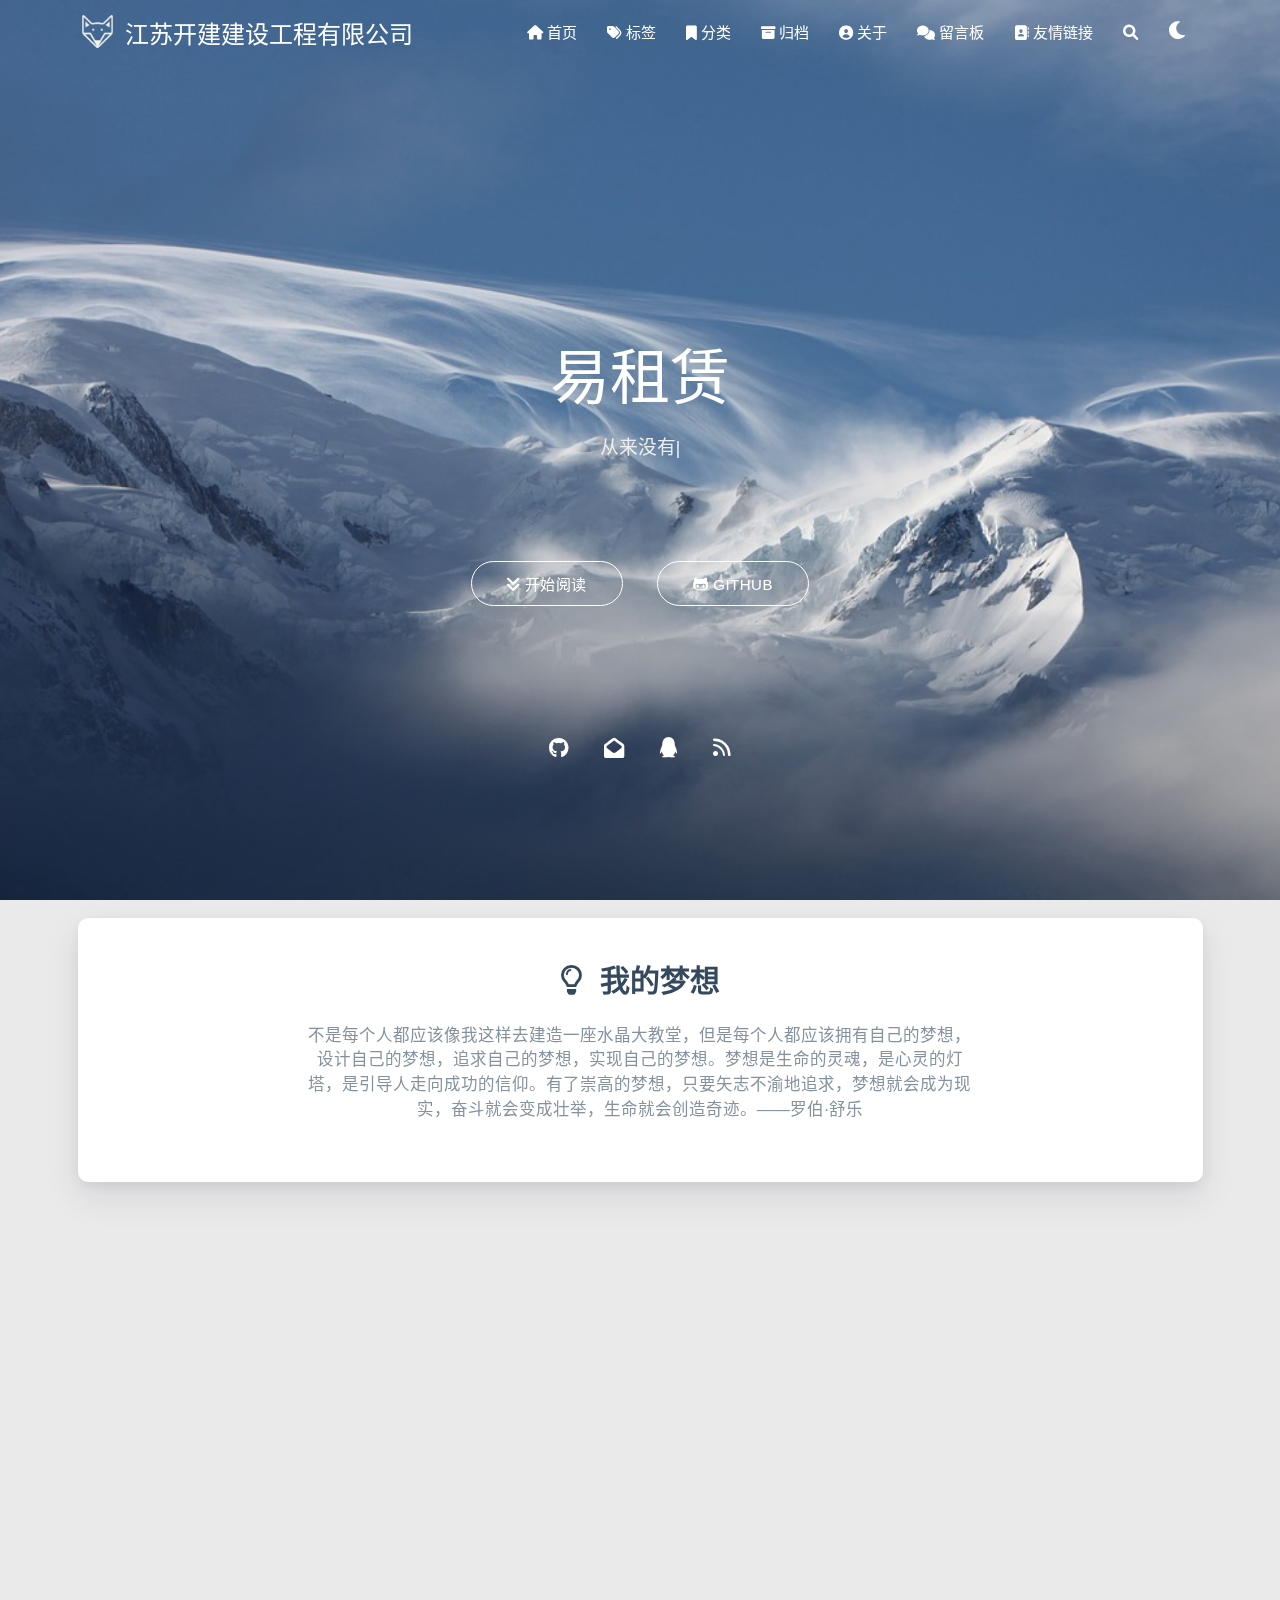
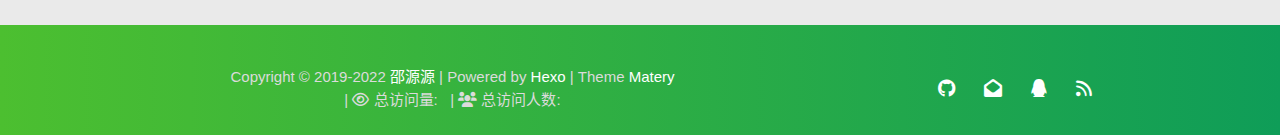
==== commit fb15934e: "Site updated: 2022-09-23 10:54:46" ====
--- a/index.html
+++ b/index.html
@@ -4,7 +4,7 @@
 
 <head>
     <meta charset="utf-8">
-    <meta name="keywords" content="江苏开建建设工程有限公司">
+    <meta name="keywords" content="易租赁，江苏开建建设，工程租赁">
     <meta name="description" content="江苏开建建设工程有限公司">
     <meta http-equiv="X-UA-Compatible" content="IE=edge">
     <meta name="viewport" content="width=device-width, initial-scale=1.0, user-scalable=no">
@@ -380,7 +380,7 @@
         <div class="brand">
             <div class="title center-align">
                 
-                    subtitle
+                易租赁
                 
             </div>
 
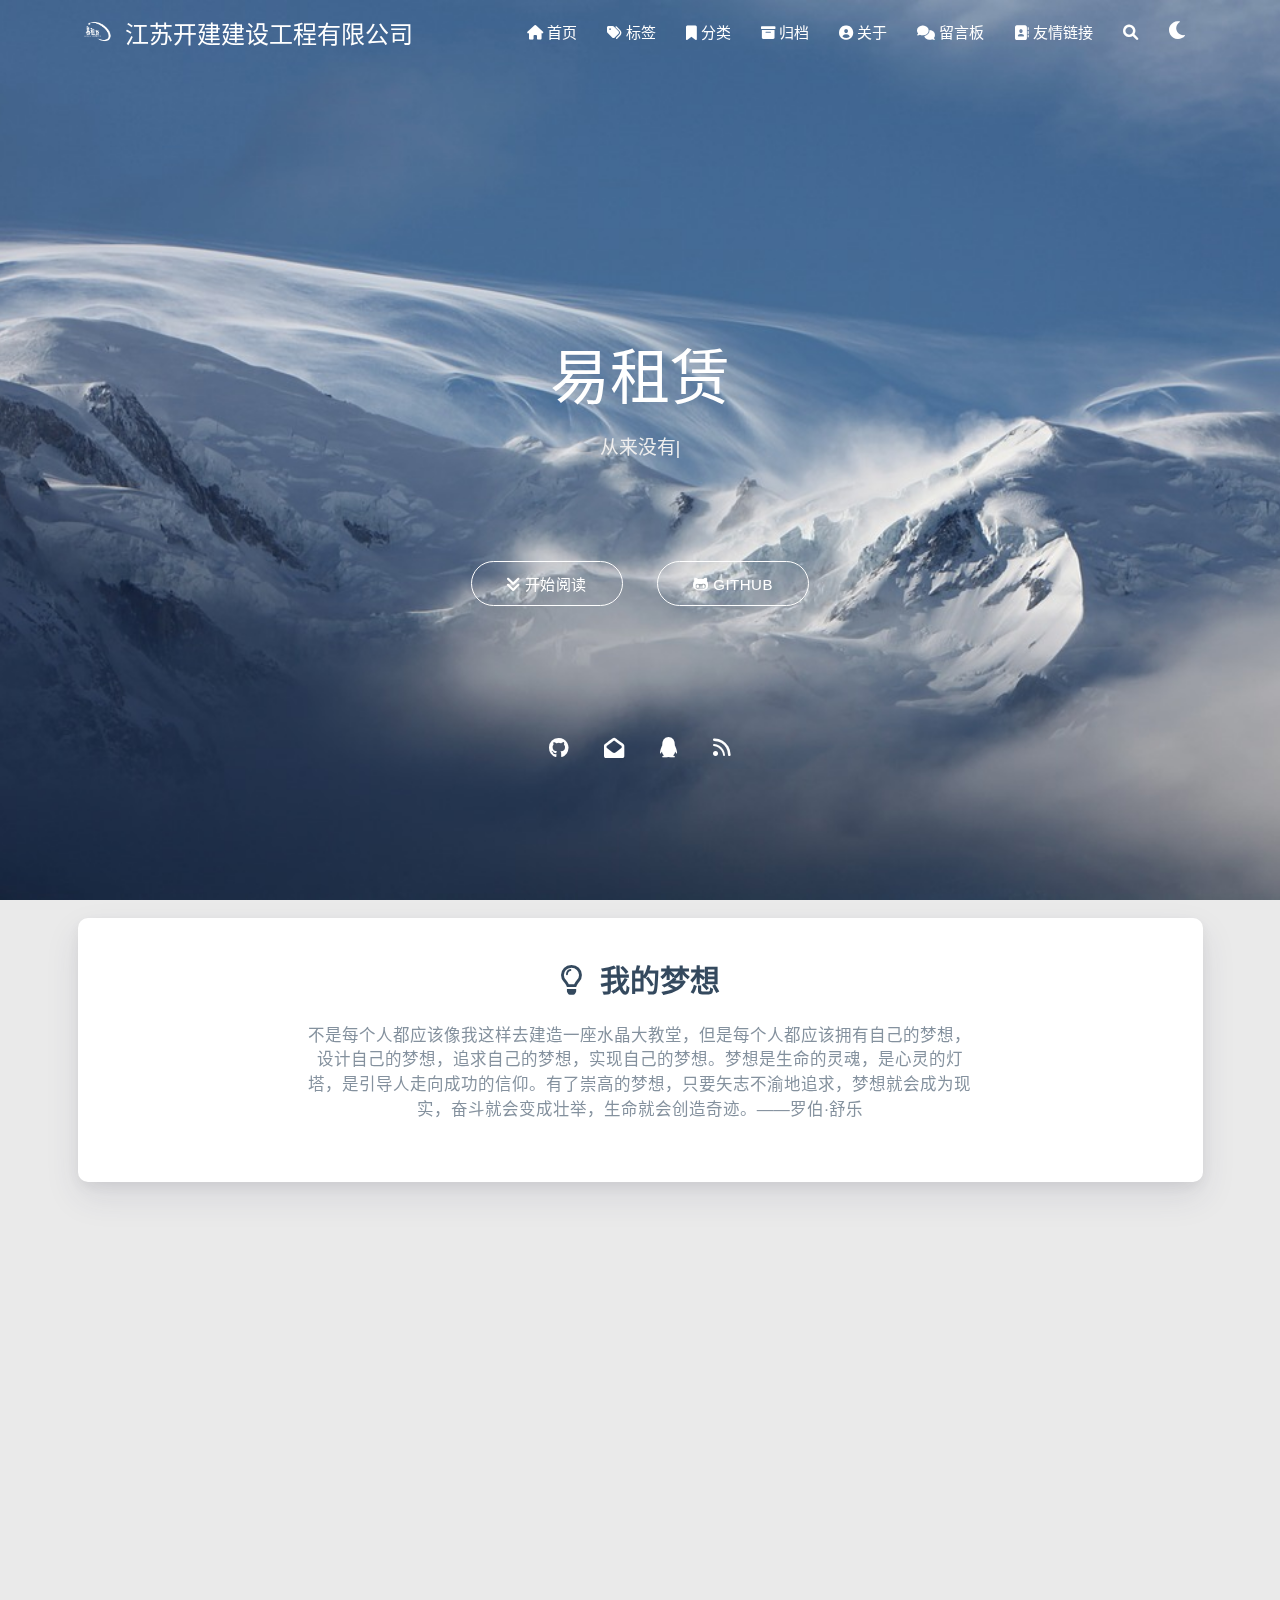
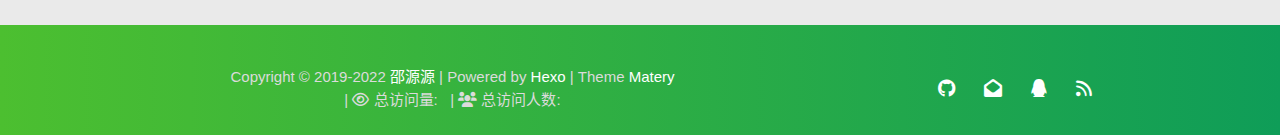
==== commit 2409c2a5: "Site updated: 2022-09-23 15:22:55" ====
--- a/index.html
+++ b/index.html
@@ -14,6 +14,7 @@
     <meta name="apple-mobile-web-app-capable" content="yes">
     <meta name="apple-mobile-web-app-status-bar-style" content="black-translucent">
     <meta name="referrer" content="no-referrer-when-downgrade">
+    <meta name="baidu-site-verification" content="code-bLXdRGWXTL" />
     <!-- Global site tag (gtag.js) - Google Analytics -->
 
 
@@ -99,7 +100,7 @@
             <div class="brand-logo">
                 <a href="/" class="waves-effect waves-light">
                     
-                    <img src="/medias/logo.png" class="logo-img" alt="LOGO">
+                    <img src="/medias/new-logo.png" class="logo-img" alt="LOGO">
                     
                     <span class="logo-span">江苏开建建设工程有限公司</span>
                 </a>
@@ -203,7 +204,7 @@
 
     <div class="mobile-head bg-color">
         
-        <img src="/medias/logo.png" class="logo-img circle responsive-img">
+        <img src="/medias/new-logo.png" class="logo-img circle responsive-img">
         
         <div class="logo-name">江苏开建建设工程有限公司</div>
         <div class="logo-desc">
@@ -932,8 +933,6 @@
 </script>
 
     
-    <script src="/libs/others/clicklove.js" async="async"></script>
-    
     
     <script async src="/libs/others/busuanzi.pure.mini.js"></script>
     
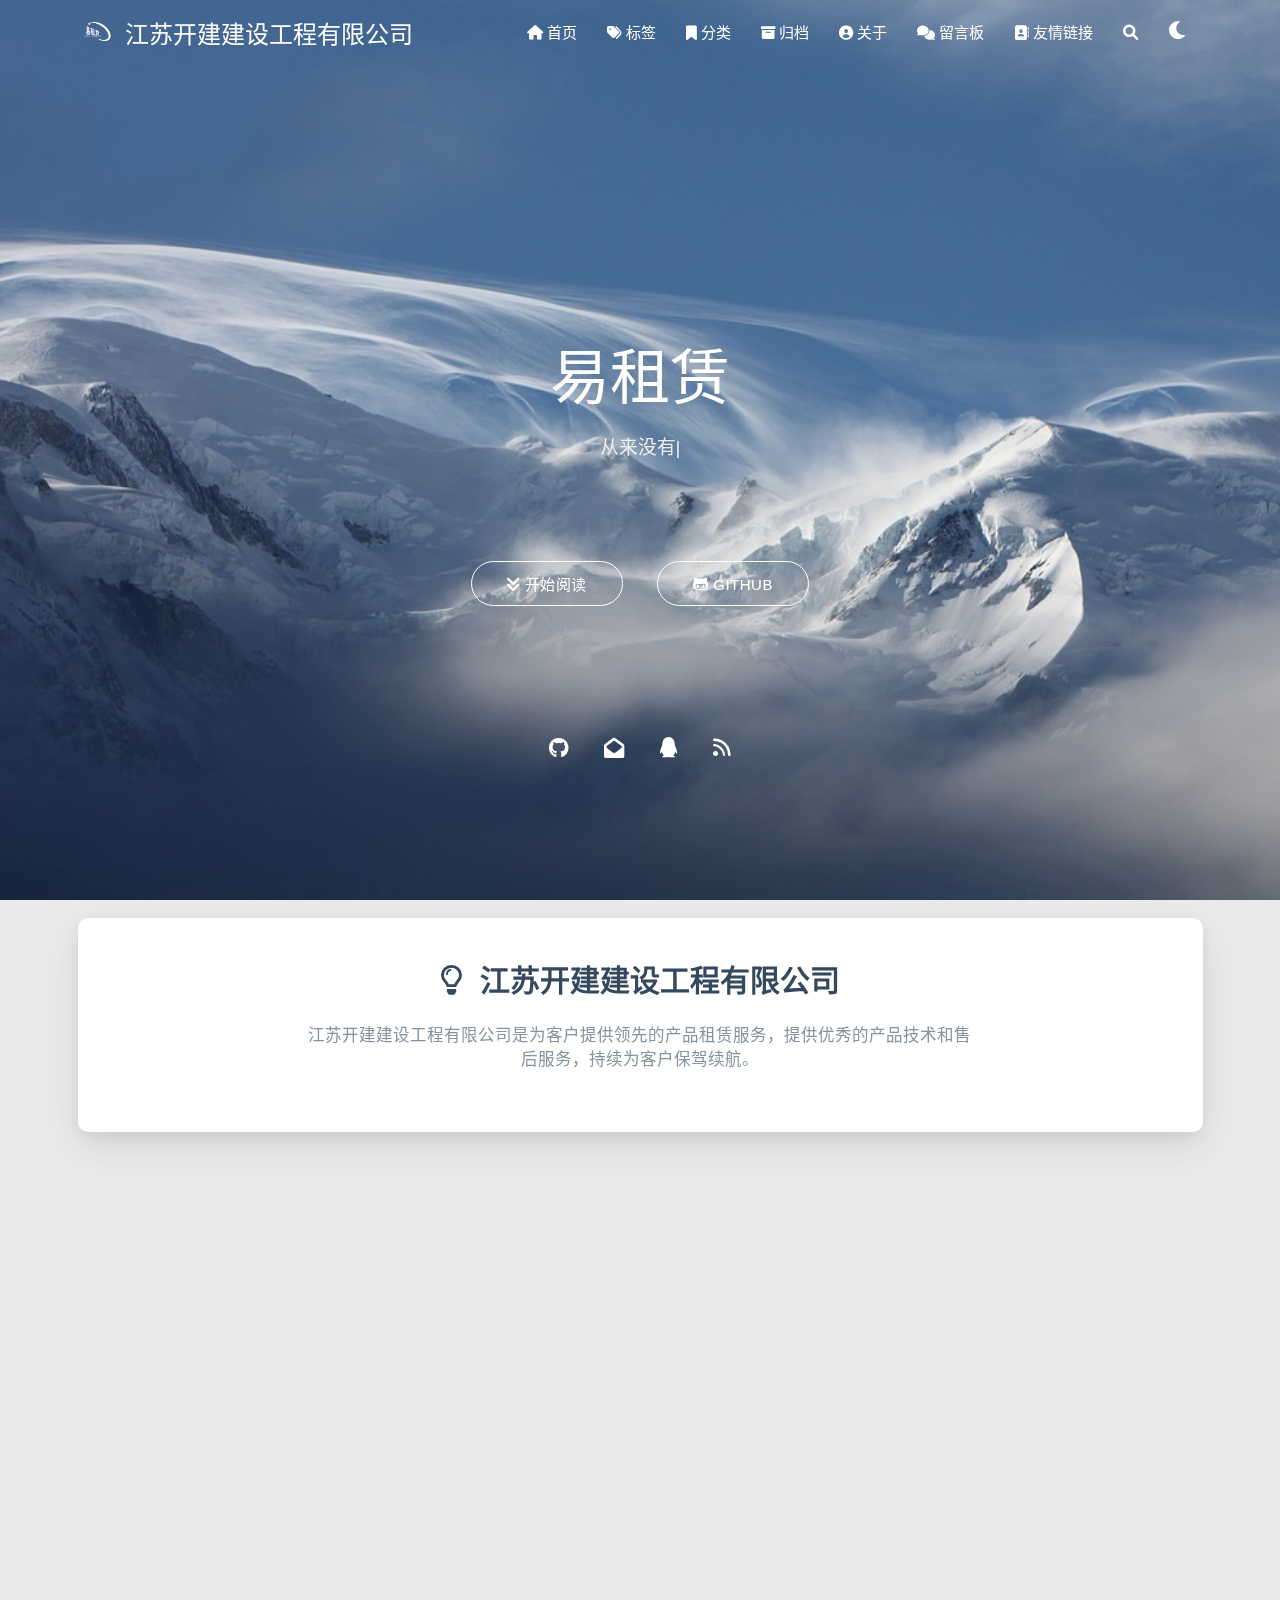
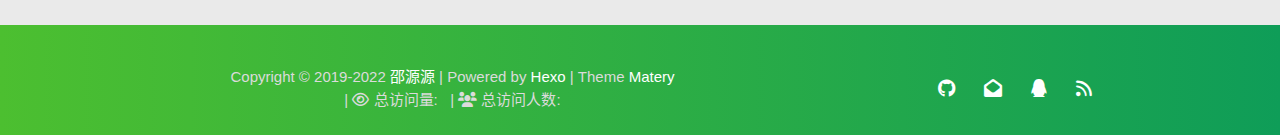
==== commit a11375ed: "Site updated: 2022-09-23 15:36:11" ====
--- a/index.html
+++ b/index.html
@@ -19,8 +19,17 @@
 
 
     <title>江苏开建建设工程有限公司</title>
-    <link rel="icon" type="image/png" href="/favicon.png">
-    
+    <link rel="icon" type="image/png" href="/medias/new-logo.png">
+    
+    <style>
+        body{
+            background-image: url(/medias/background.jpg);
+            background-repeat:no-repeat;
+            background-size: 100% 100%;
+            background-attachment:fixed;
+        }
+    </style>
+
 
 
     <!-- index cover -->
@@ -438,7 +447,7 @@
 
 
 
-    <a href="mailto:1181062873@qq.com" class="tooltipped" target="_blank" data-tooltip="邮件联系我" data-position="top" data-delay="50">
+    <a href="mailto:840064440@qq.com" class="tooltipped" target="_blank" data-tooltip="邮件联系我" data-position="top" data-delay="50">
         <i class="fas fa-envelope-open"></i>
     </a>
 
@@ -448,7 +457,7 @@
 
 
 
-    <a href="tencent://AddContact/?fromId=50&fromSubId=1&subcmd=all&uin=1181062873" class="tooltipped" target="_blank" data-tooltip="QQ联系我: 1181062873" data-position="top" data-delay="50">
+    <a href="tencent://AddContact/?fromId=50&fromSubId=1&subcmd=all&uin=840064440" class="tooltipped" target="_blank" data-tooltip="QQ联系我: 840064440" data-position="top" data-delay="50">
         <i class="fab fa-qq"></i>
     </a>
 
@@ -544,12 +553,12 @@
                         <div class="dream">
     
     <div class="title center-align">
-        <i class="far fa-lightbulb"></i>&nbsp;&nbsp;我的梦想
+        <i class="far fa-lightbulb"></i>&nbsp;&nbsp;江苏开建建设工程有限公司
     </div>
     
     <div class="row">
         <div class="col l8 offset-l2 m10 offset-m1 s10 offset-s1 center-align text">
-            不是每个人都应该像我这样去建造一座水晶大教堂，但是每个人都应该拥有自己的梦想，设计自己的梦想，追求自己的梦想，实现自己的梦想。梦想是生命的灵魂，是心灵的灯塔，是引导人走向成功的信仰。有了崇高的梦想，只要矢志不渝地追求，梦想就会成为现实，奋斗就会变成壮举，生命就会创造奇迹。——罗伯·舒乐
+            江苏开建建设工程有限公司是为客户提供领先的产品租赁服务，提供优秀的产品技术和售后服务，持续为客户保驾续航。
         </div>
     </div>
 </div>
@@ -724,7 +733,7 @@
 
 
 
-    <a href="mailto:1181062873@qq.com" class="tooltipped" target="_blank" data-tooltip="邮件联系我" data-position="top" data-delay="50">
+    <a href="mailto:840064440@qq.com" class="tooltipped" target="_blank" data-tooltip="邮件联系我" data-position="top" data-delay="50">
         <i class="fas fa-envelope-open"></i>
     </a>
 
@@ -734,7 +743,7 @@
 
 
 
-    <a href="tencent://AddContact/?fromId=50&fromSubId=1&subcmd=all&uin=1181062873" class="tooltipped" target="_blank" data-tooltip="QQ联系我: 1181062873" data-position="top" data-delay="50">
+    <a href="tencent://AddContact/?fromId=50&fromSubId=1&subcmd=all&uin=840064440" class="tooltipped" target="_blank" data-tooltip="QQ联系我: 840064440" data-position="top" data-delay="50">
         <i class="fab fa-qq"></i>
     </a>
 
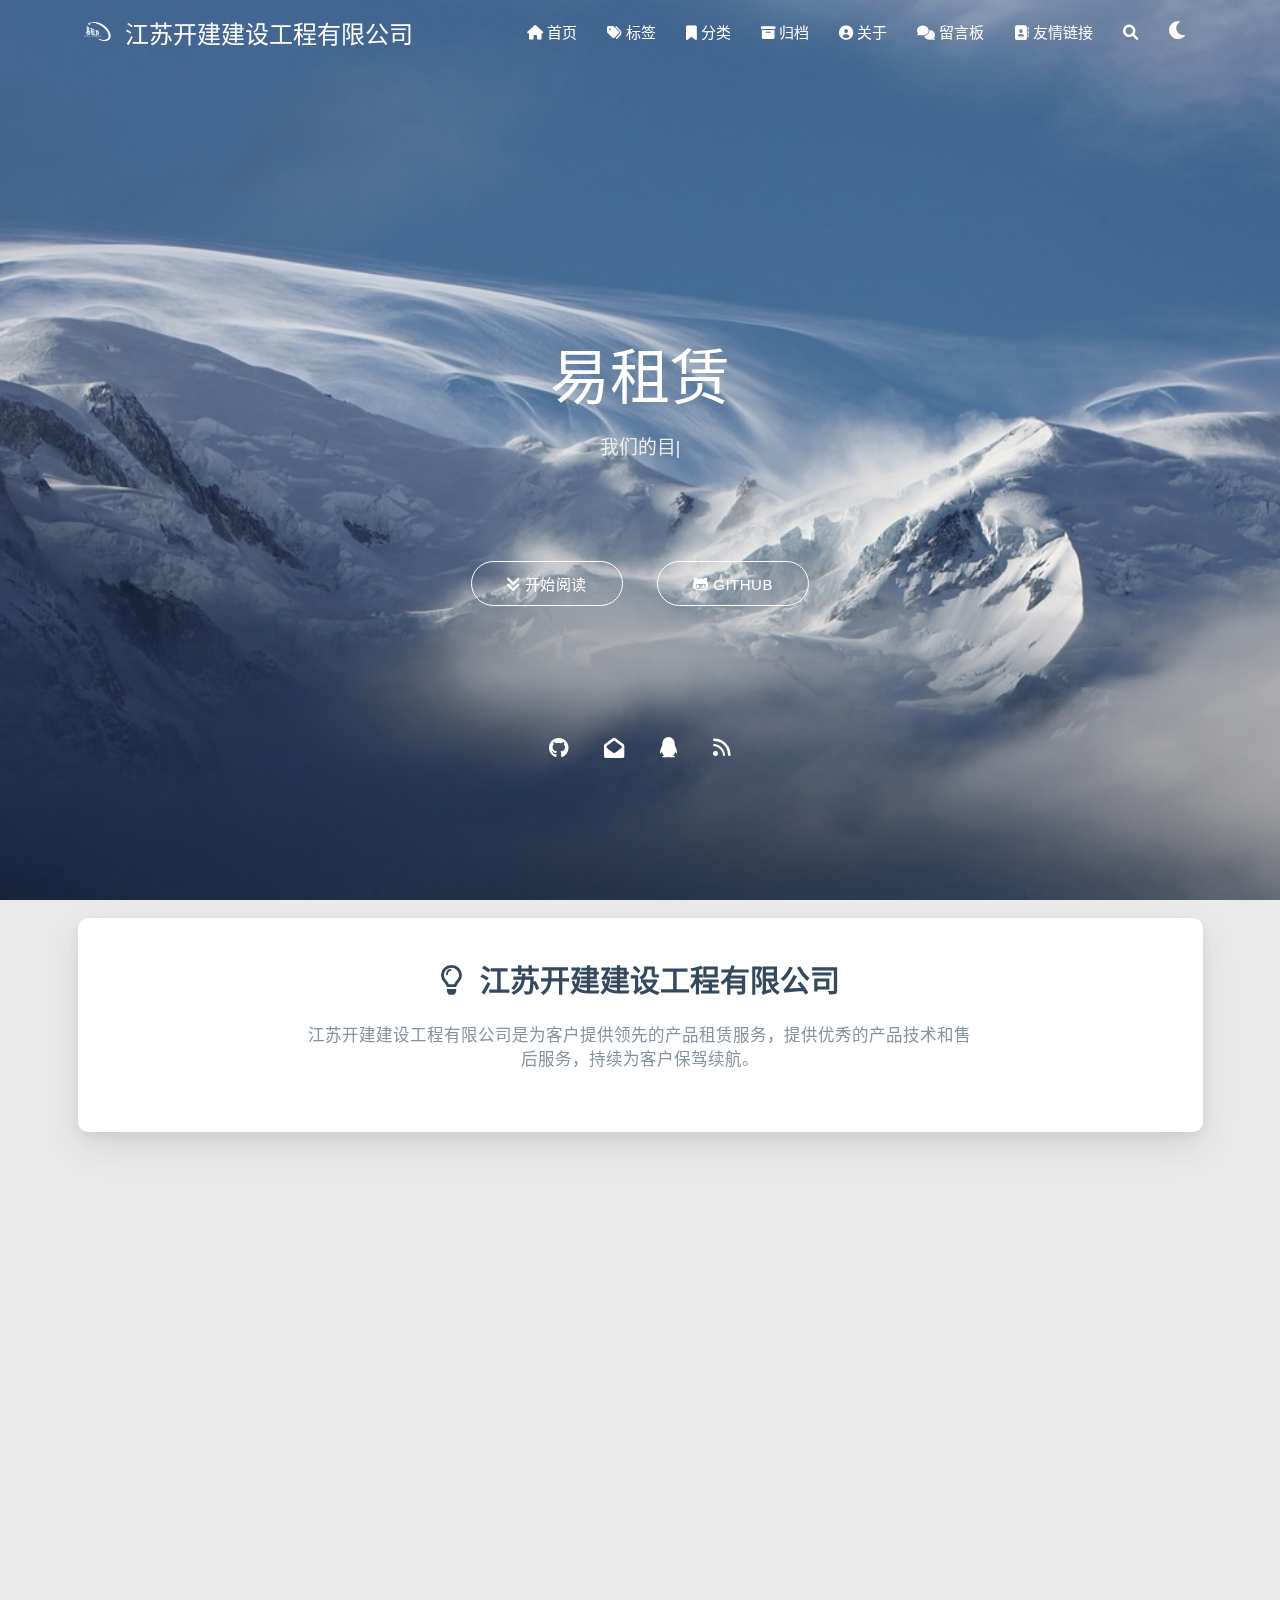
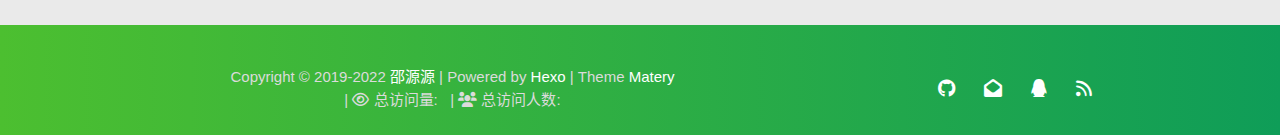
==== commit 1d585c16: "Site updated: 2022-09-23 16:13:09" ====
--- a/index.html
+++ b/index.html
@@ -23,7 +23,7 @@
     
     <style>
         body{
-            background-image: url(/medias/background.jpg);
+            background-image: url(https://www.xcmg.com/upload/images/2021/10/13/d2db93e7e6f34c94929dbfd7a774e6c3.jpg);
             background-repeat:no-repeat;
             background-size: 100% 100%;
             background-attachment:fixed;
@@ -402,9 +402,7 @@
                     var typed = new Typed("#subtitle", {
                         strings: [ 
                             
-                                "从来没有真正的绝境, 只有心灵的迷途",
-                            
-                                "Never really desperate, only the lost of the soul",
+                                "我们的目标：找到你要的一切",
                             
                         ],
                         startDelay: 300,
@@ -422,9 +420,7 @@
 
 
 <script>
-    // 每天切换 banner 图.  Switch banner image every day.
-    var bannerUrl = "/medias/banner/" + new Date().getDay() + '.jpg';
-    $('.bg-cover').css('background-image', 'url(' + bannerUrl + ')');
+    $('.bg-cover').css('background-image', 'url(/medias/banner/0.jpg)');
 </script>
 
 
@@ -592,11 +588,11 @@
              <!-- 隐藏某个文章 -->
             <div class="article col s12 m6 l4" data-aos="zoom-in">
                 <div class="card">
-                    <a href="/2022/09/22/hello-world/">
+                    <a href="/2022/09/22/%E5%85%AC%E5%8F%B8%E4%BA%A7%E5%93%81%E4%BB%8B%E7%BB%8D/">
                         <div class="card-image">
                             
                             
-                            <img src="/medias/featureimages/15.jpg" class="responsive-img" alt="江苏开建建设工程有限公司">
+                            <img src="/medias/background.jpg" class="responsive-img" alt="江苏开建建设工程有限公司">
                             
                             <span class="card-title">江苏开建建设工程有限公司</span>
                         </div>
@@ -605,7 +601,10 @@
                     <div class="card-content article-content">
                         <div class="summary block-with-text">
                             
-                                Welcome to Hexo! This is your very first post. Check documentation for more info. If you get any problems when using Hex
+                                公司简介江苏开建建设工程有限公司是。。。。。。
+公司主营公司主营大型机械租赁
+公司产品大型机器1大型机器2公司地址江苏省盐城市亭湖区盐城五金机电城
+
                             
                         </div>
                         <div class="publish-info">
